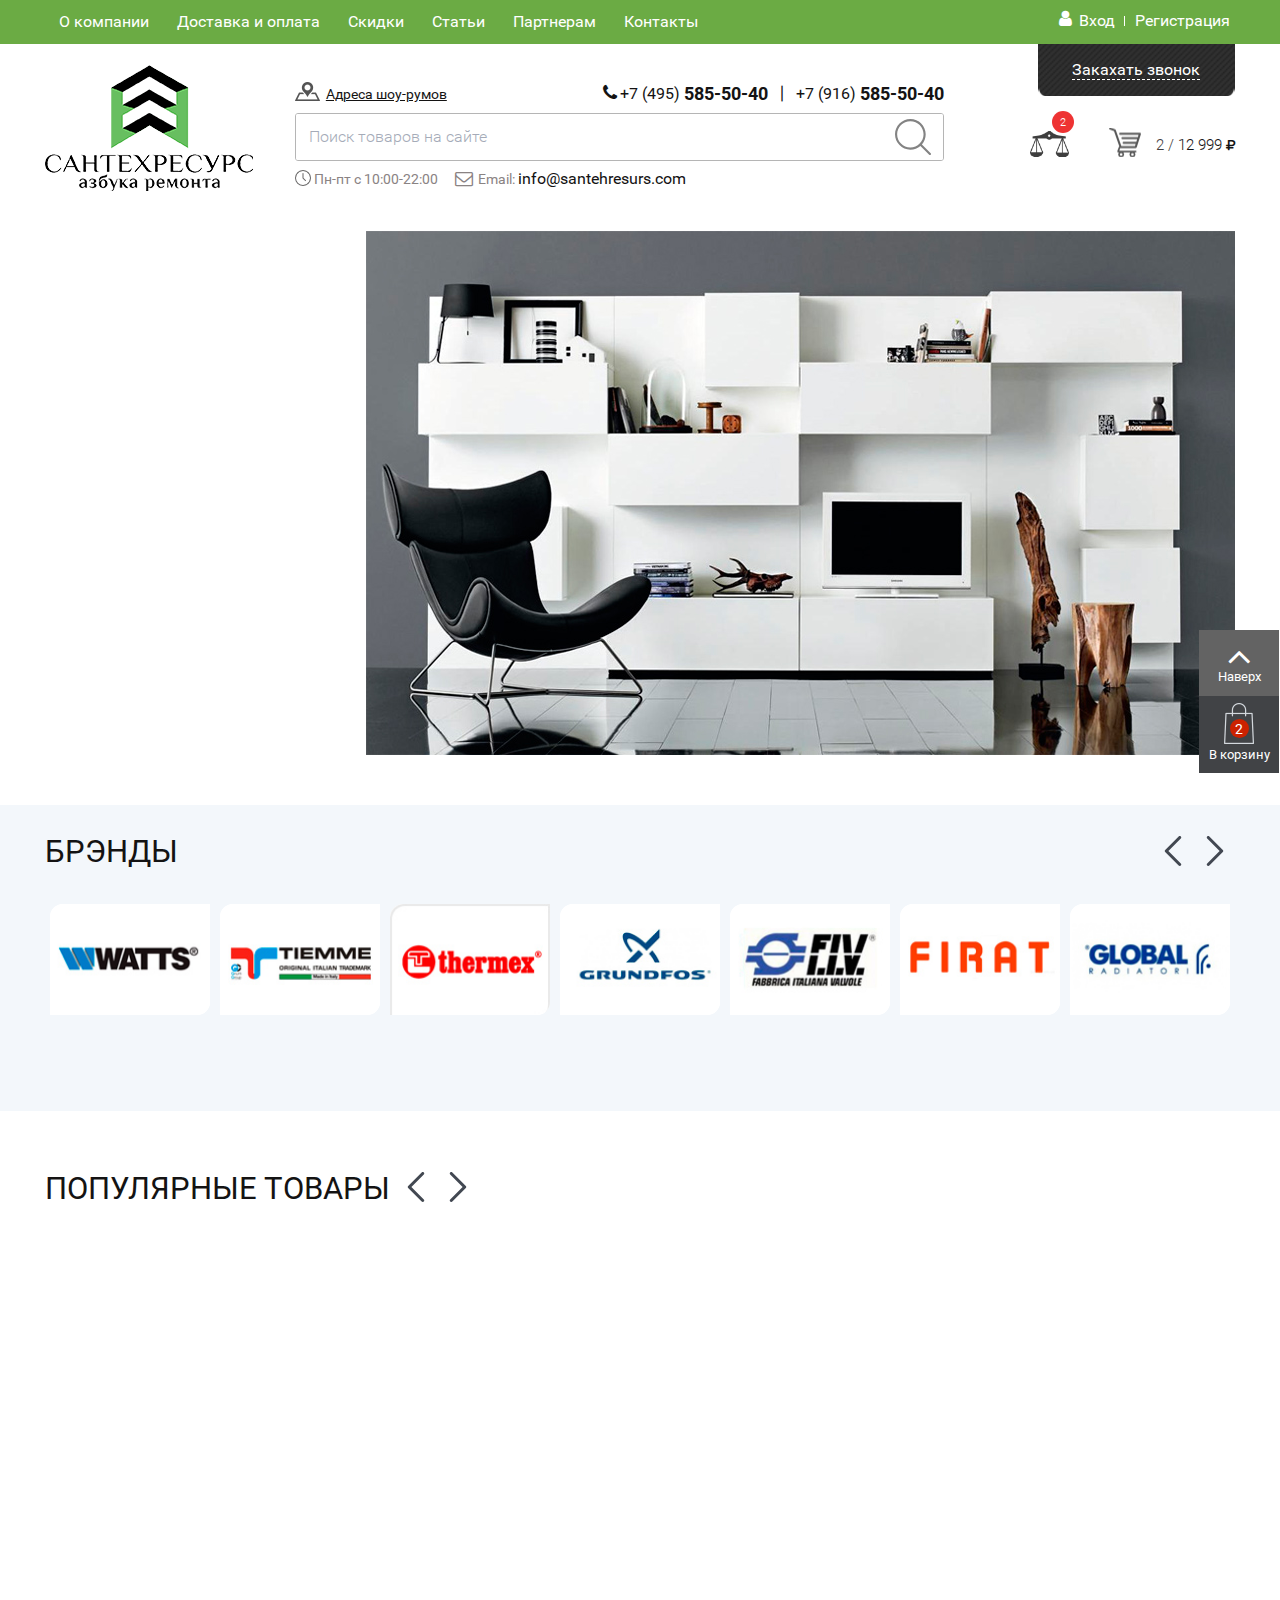
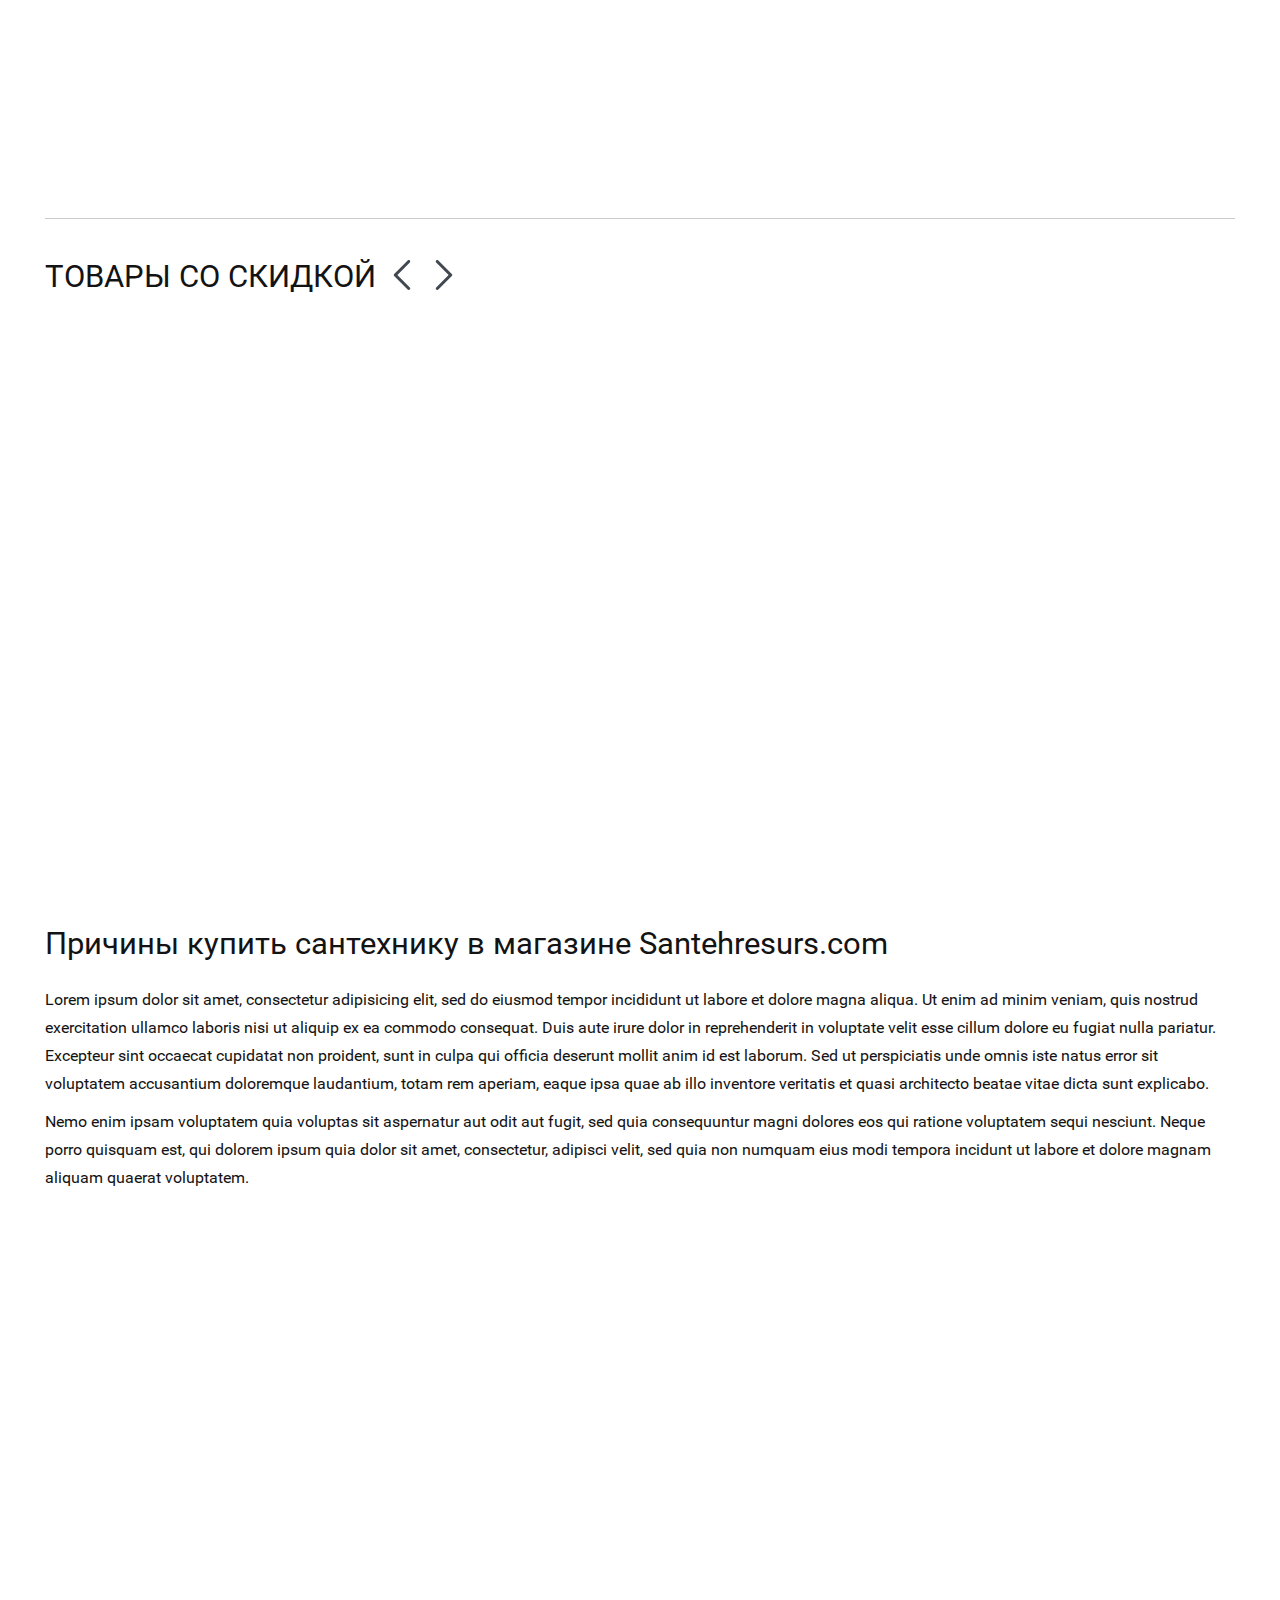
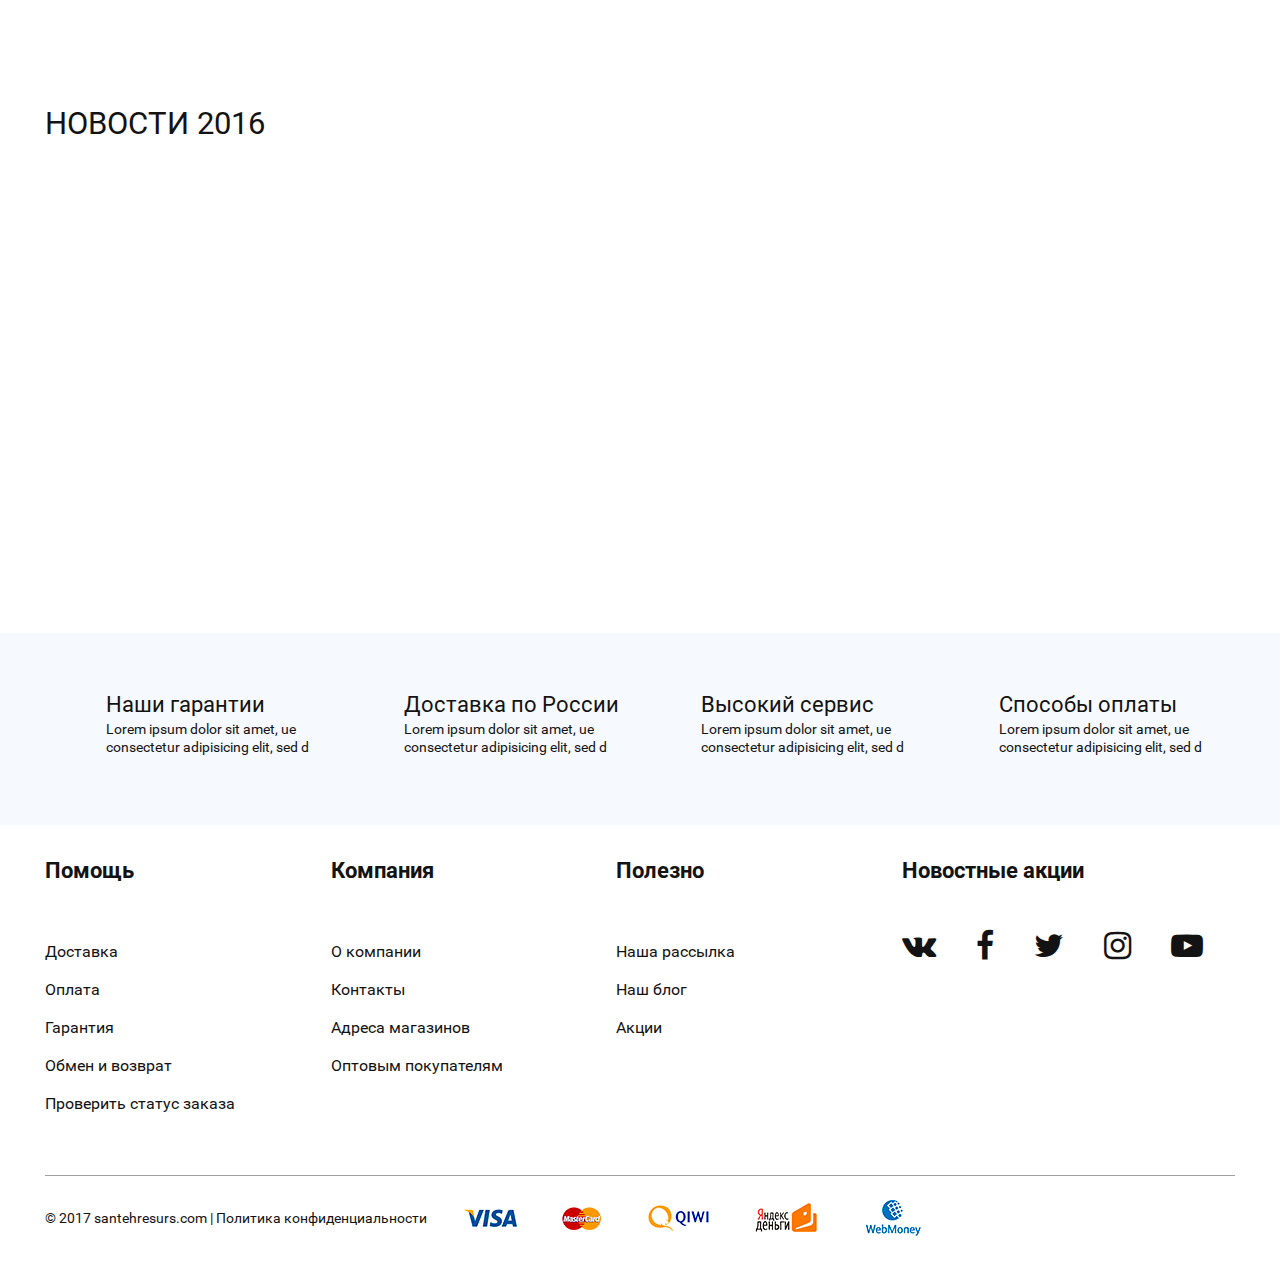
==== index.html @ bf373f98 "Santeh Resurs" ====
<!DOCTYPE html>

<html lang="ru">

<head>

	<meta charset="utf-8">
	<meta http-equiv="X-UA-Compatible" content="IE=edge" >
	<meta name="viewport" content="width=device-width, initial-scale=1.0">
	<meta name="description" content="">
	<link rel="stylesheet" type="text/css" href="vendors/css/animate.css">	
	<link rel="stylesheet" type="text/css" href="css/style.css">
	<link rel="stylesheet" type="text/css" href="css/font-awesome.css">
	<link rel="stylesheet" type="text/css" href="css/responsive.css">
	<link rel="stylesheet" type="text/css" href="slick/slick.css">
	<link rel="stylesheet" type="text/css" href="vendors/css/jquery.mCustomScrollbar.css">
	<link rel="stylesheet" type="text/css" href="vendors/css/select2.css">
	<script type="text/javascript" src="vendors/js/jquery.js"></script>
	<script type="text/javascript" src="slick/slick.js"></script>
	<script type="text/javascript" src="vendors/js/jquery.mCustomScrollbar.concat.min.js"></script>
	<script type="text/javascript" src="vendors/js/smoothscroll.js"></script>
	<!-- <script type="text/javascript" src="vendors/js/select2.js"></script> -->
	<script type="text/javascript" src="vendors/js/parallax.js"></script>
	<!-- <script type="text/javascript" src="vendors/js/jquery.hoverIntent.js"></script> -->
	<!-- <script type="text/javascript" src="vendors/js/jquery.maskedinput.min.js"></script> -->
	<script type="text/javascript" src="vendors/js/wow.min.js"></script>
	<script>new WOW().init();</script>
	<link rel="icon" type="image/png" href="favicon/favicon.ico" sizes="16x16">
	
	<title>Сантехресурс</title>	

</head>

<body>

<div class="wrapper">

	<!-- Header -->

	<header>

		<div class="header-site">			
			
			<div class="header-site-1 wow fadeInDown">
				<div class="row offset-ziro">
					<div class="col col-1">
						<div class="main-nav-block">
							<ul class="main-nav">
								<li><a href="#">О компании</a></li>
								<li><a href="#">Доставка и оплата</a></li>
								<li><a href="#">Скидки</a></li>
								<li><a href="#">Статьи</a></li>
								<li><a href="#">Партнерам</a></li>
								<li><a href="#">Контакты</a></li>
							</ul>
						</div>
					</div>
					<div class="col col-2">
						<div class="sign-block">
							<ul class="sign">
								<li><i class="fa fa-user" aria-hidden="true"></i><a href="#">Вход</a></li>
								<li><a href="#">Регистрация</a></li>
							</ul>
						</div>
					</div>
				</div>
			</div>

			<div class="header-site-2">
				<div class="row offset-ziro">

					<div class="col col-1">
						<a href="#" class="logo wow zoomIn">
							<img src="img/logo.png" alt="" />
						</a>
					</div>
					
					<div class="col col-2">

						<div class="row-1">

							<div class="row-1-col row-1-col-1">
								<p><i class="adress-icon"></i><a href="#" class="adress-link">Адреса шоу-румов</a></p>
							</div>

							<div class="row-1-col row-1-col-2">
								<ul class="tels-block">
									<li><i class="fa fa-phone" aria-hidden="true"></i><a href="tel:+74955855040">+7 (495) <span>585-50-40</span></a></li>
									<li><a href="tel:+79165855040">+7 (916) <span>585-50-40</span></a></li>
								</ul>

							</div>

							<div class="row-1-col row-1-col-3">
								<button type="button" class="callback-btn"><span>Закахать звонок</span></button>
							</div>

						</div>

						<div class="row-2">

							<div class="row-2-col row-2-col-1">
								<div class="search-block">
									<input type="text" class="search-input" placeholder="Поиск товаров на сайте">
									<button type="submit" class="search-btn">
										<svg xmlns="http://www.w3.org/2000/svg" viewBox="0 0 451 451" width="46" height="46"><path d="M447.1 428l-109.6-109.6c29.4-33.8 47.2-77.9 47.2-126.1C384.7 86.2 298.4 0 192.4 0 86.3 0 0.1 86.3 0.1 192.3s86.3 192.3 192.3 192.3c48.2 0 92.3-17.8 126.1-47.2L428.1 447c2.6 2.6 6.1 4 9.5 4s6.9-1.3 9.5-4C452.3 441.8 452.3 433.2 447.1 428zM27 192.3c0-91.2 74.2-165.3 165.3-165.3 91.2 0 165.3 74.2 165.3 165.3s-74.1 165.4-165.3 165.4C101.2 357.7 27 283.5 27 192.3z" fill="#838383"/></svg>
									</button>
								</div>
								<div class="info-row">
									<p><i class="clock-icon"></i> Пн-пт с 10:00-22:00</p>
									<p><i class="fa fa-envelope-o" aria-hidden="true"></i> Email: <a href="mailto:info@santehresurs.com">info@santehresurs.com</a></p>
								</div>
							</div>

							<div class="row-2-col row-2-col-2">
								<div class="basket-block">
									<div class="basket-box">
										<div class="col">
											<a href="#" class="libra">
												<p class="count-lib-goods">2</p>
												<i class="libra_icon"></i>
											</a>
										</div>
										<div class="col col-2">
											<a href="#" class="basket">
												<i class="basket-icon"></i>
												<p><span>2 /</span> 12 999 <i class="fa fa-rub" aria-hidden="true"></i></p>
											</a>
										</div>
									</div>
								</div>
							</div>

						</div>

					</div>
				</div>
			</div>

		</div>
								
	</header>

	<!-- /Header -->

	<!-- Content -->
	
	<div class="content">

	<!-- Fixed Block -->

		<div class="fixed-block">
			<div class="inner">
				<button type="button" class="scroll-top" >
					<i class="fa fa-angle-up" aria-hidden="true"></i>
					<span>Наверх</span>
				</button>
			</div>
			<div class="inner">
				<a href="#" class="fixed-basket-link">
					<p class="fixed-basket-box">
						<i class="basket_2-icon"></i>
						<span>2</span>
					</p>
					<p>В корзину</p>
				</a>
			</div>
		</div>

	<!-- /Fixed Block -->

	<!-- Section 1 Main Page -->

		<section class="promo-sect">
			<div class="row">
				<div class="promo-block clearfix">
					<!-- <div class="sidebar">
						<div class="nav-heder" id="sidebar">
							<p class="burger">
								<span></span>
								<span></span>
								<span></span>
							</p>
							<p class="p-1">Категории</p>
						</div>
						<div class="sidebar-nav">
							<div class="inner-height">
								<ul>
									<li><a href="#"><i class="nav-icon icon-1"></i>Инженерная сантехника</a></li>
									<li><a href="#"><i class="nav-icon icon-2"></i>Фаянс</a></li>
									<li><a href="#"><i class="nav-icon icon-3"></i>Мебель</a></li>
									<li><a href="#"><i class="nav-icon icon-4"></i>Теплые полы</a></li>
									<li><a href="#"><i class="nav-icon icon-5"></i>Люки</a></li>
									<li><a href="#"><i class="nav-icon icon-6"></i>Обои</a></li>
									<li><a href="#"><i class="nav-icon icon-7"></i>Напольные покрытия</a></li>
									<li><a href="#"><i class="nav-icon icon-8"></i>Электрика</a></li>
									<li><a href="#"><i class="nav-icon icon-9"></i>Штукатурка и краски</a></li>
									<li>
										<a href="#"><i class="nav-icon icon-10"></i>Двери</a>
										<ul class="inner-nav">
											<li><a href=""></a></li>
											<li><a href="">Кухонные гарнитуры</a></li>
											<li><a href="">Столы</a></li>
											<li><a href="">Стулья</a>
												<ul class="inner-nav">
													<li><a href="#">Стулья</a></li>
													<li><a href="#">Кухонные гарнитуры</a></li>
													<li><a href="#">Столы</a></li>
													<li><a href="#">Стулья</a></li>
												</ul>
											</li>
											<li><a href="">Кухонные гарнитуры</a></li>
											<li><a href="">Столы</a></li>
											<li><a href="">Стулья</a></li>
										</ul>

									</li>
								</ul>
							</div>
						</div>
					</div> -->
					<div class="promo-image-block right">
						<img class="desktop-img" src="img/promo_01.jpg" alt="" />
						<img class="resp-img" src="img/promo_01.jpg" alt="" />
					</div>
				</div>
			</div>
		</section>

	<!-- /Section 1 Main Page -->

	<!-- Section 2 Main Page -->

		<section class="brands-sect">

			<div class="row">

				<div class="h-group">

					<h2 class="txt-upper">Брэнды</h2>

					<div class="arrows-right bradslider-arrows-append"></div>

				</div>

				<div class="brands-slider-box wow fadeInUp">
					<div class="brand-slider">
						<a href="#" class="slide brand-thumb">
							<div class="img-box">
								<img src="img/brands/image_01.jpg" alt="" />
							</div>
						</a>
						<a href="#" class="slide brand-thumb">
							<div class="img-box">
								<img src="img/brands/image_02.jpg" alt="" />
							</div>
						</a>
						<a href="#" class="slide brand-thumb">
							<div class="img-box">
								<img src="img/brands/image_03.jpg" alt="" />
							</div>
						</a>
						<a href="#" class="slide brand-thumb">
							<div class="img-box">
								<img src="img/brands/image_04.jpg" alt="" />
							</div>
						</a>
						<a href="#" class="slide brand-thumb">
							<div class="img-box">
								<img src="img/brands/image_05.jpg" alt="" />
							</div>
						</a>
						<a href="#" class="slide brand-thumb">
							<div class="img-box">
								<img src="img/brands/image_06.jpg" alt="" />
							</div>
						</a>
						<a href="#" class="slide brand-thumb">
							<div class="img-box">
								<img src="img/brands/image_07.jpg" alt="" />
							</div>
						</a>
						<a href="#" class="slide brand-thumb">
							<div class="img-box">
								<img src="img/brands/image_01.jpg" alt="" />
							</div>
						</a>
						<a href="#" class="slide brand-thumb">
							<div class="img-box">
								<img src="img/brands/image_02.jpg" alt="" />
							</div>
						</a>
						<a href="#" class="slide brand-thumb">
							<div class="img-box">
								<img src="img/brands/image_03.jpg" alt="" />
							</div>
						</a>
						<a href="#" class="slide brand-thumb">
							<div class="img-box">
								<img src="img/brands/image_04.jpg" alt="" />
							</div>
						</a>
						<a href="#" class="slide brand-thumb">
							<div class="img-box">
								<img src="img/brands/image_05.jpg" alt="" />
							</div>
						</a>
						<a href="#" class="slide brand-thumb">
							<div class="img-box">
								<img src="img/brands/image_06.jpg" alt="" />
							</div>
						</a>
						<a href="#" class="slide brand-thumb">
							<div class="img-box">
								<img src="img/brands/image_07.jpg" alt="" />
							</div>
						</a>
					</div>
				</div>

			</div>

		</section>

	<!-- /Section 2 Main Page -->

	<!-- Section 3 Main Page -->

		<section class="googds-sect">

			<div class="row">

				<div class="h-group">

					<h2 class="txt-upper">Популярные товары</h2>

					<div class="arrows goods-append-arrows"></div>

				</div>

				<div class="popular-goods-slider-boxs wow fadeInUp">

					<div class="popular-goods-slider">

						<div class="slide">
							<div class="good-thumb">
								<div class="inner">
									<div class="img-box">
										<img src="img/goods/good_01.jpg" alt="" />
									</div>
									<div class="thumb-content">
										<div class="descript">
											<p class="p-1">Стулья на металлическом каркасе</p>
											<p class="p-2">Гранж</p>
											<p class="price">11 795 руб.</p>
										</div>
										<div class="align-center">
											<a href="#" class="geen-pill">в корзину</a>
										</div>
										<div class="align-center">
											<a href="#" class="to-diff"><i class="lib-small"></i>Добавить к сравнению</a>
										</div>
									</div>
								</div>
							</div>
						</div>

						<div class="slide">
							<div class="good-thumb">
								<div class="inner">
									<div class="img-box">
										<img src="img/goods/good_02.jpg" alt="" />
									</div>
									<div class="thumb-content">
										<div class="descript">
											<p class="p-1">Темный металлический каркас</p>
											<p class="p-2">Гранж</p>
											<p class="price">18 199 руб.</p>
										</div>
										<div class="align-center">
											<a href="#" class="geen-pill">в корзину</a>
										</div>
										<div class="align-center">
											<a href="#" class="to-diff"><i class="lib-small"></i>Добавить к сравнению</a>
										</div>
									</div>
								</div>
							</div>
						</div>

						<div class="slide">
							<div class="good-thumb">
								<div class="inner">
									<div class="img-box">
										<img src="img/goods/good_03.jpg" alt="" />
									</div>
									<div class="thumb-content">
										<div class="description">
											<p class="p-1">Стулья на металлическом каркасе</p>
											<p class="p-2">Беллеза</p>
											<p class="price">14 550 руб.</p>
										</div>
										<div class="align-center">
											<a href="#" class="geen-pill">в корзину</a>
										</div>
										<div class="align-center">
											<a href="#" class="to-diff"><i class="lib-small"></i>Добавить к сравнению</a>
										</div>
									</div>
								</div>
							</div>
						</div>

						<div class="slide">
							<div class="good-thumb">
								<div class="inner">
									<div class="img-box">
										<img src="img/goods/good_04.jpg" alt="" />
									</div>
									<div class="thumb-content">
										<div class="descript">
											<p class="p-1">Стулья на металлическом каркасе</p>
											<p class="p-2"></p>
											<p class="price">11 795 руб.</p>
										</div>
										<div class="align-center">
											<a href="#" class="geen-pill">в корзину</a>
										</div>
										<div class="align-center">
											<a href="#" class="to-diff"><i class="lib-small"></i>Добавить к сравнению</a>
										</div>
									</div>
								</div>
							</div>
						</div>

						<div class="slide">
							<div class="good-thumb">
								<div class="inner">
									<div class="img-box">
										<img src="img/goods/good_01.jpg" alt="" />
									</div>
									<div class="thumb-content">
										<div class="descript">
											<p class="p-1">Стулья на металлическом каркасе</p>
											<p class="p-2">Гранж</p>
											<p class="price">11 795 руб.</p>
										</div>
										<div class="align-center">
											<a href="#" class="geen-pill">в корзину</a>
										</div>
										<div class="align-center">
											<a href="#" class="to-diff"><i class="lib-small"></i>Добавить к сравнению</a>
										</div>
									</div>
								</div>
							</div>
						</div>

					</div>

				</div>

			</div>

		</section>

	<!-- /Section 3 Main Page -->

	<!-- Section 4 Main Page -->

		<section class="discount-sect top-shape">

			<div class="row">

				<div class="h-group">

					<h2 class="txt-upper">Товары со скидкой</h2>

					<div class="arrows discount-goods-slider-arrows"></div>

				</div>

				<div class="discount-goods-slider-box wow fadeInUp">

					<div class="discount-goods-slider">

						<div class="slide">
							<div class="good-thumb">
								<div class="inner">
									<p class="discount">30%</p>
									<div class="img-box">
										<img src="img/goods/good_01.jpg" alt="" />
									</div>
									<div class="thumb-content">
										<div class="descript">
											<p class="p-1">Стулья на металлическом каркасе</p>
											<p class="p-2">Гранж</p>
											<p class="price">11 795 руб.</p>
										</div>
										<div class="align-center">
											<a href="#" class="geen-pill">в корзину</a>
										</div>
										<div class="align-center">
											<a href="#" class="to-diff"><i class="lib-small"></i>Добавить к сравнению</a>
										</div>
									</div>
								</div>
							</div>
						</div>

						<div class="slide">
							<div class="good-thumb">
								<div class="inner">
									<p class="discount">30%</p>
									<div class="img-box">
										<img src="img/goods/good_02.jpg" alt="" />
									</div>
									<div class="thumb-content">
										<div class="descript">
											<p class="p-1">Темный металлический каркас</p>
											<p class="p-2">Гранж</p>
											<p class="price">18 199 руб.</p>
										</div>
										<div class="align-center">
											<a href="#" class="geen-pill">в корзину</a>
										</div>
										<div class="align-center">
											<a href="#" class="to-diff"><i class="lib-small"></i>Добавить к сравнению</a>
										</div>
									</div>
								</div>
							</div>
						</div>

						<div class="slide">
							<div class="good-thumb">
								<div class="inner">
									<p class="discount">30%</p>
									<div class="img-box">
										<img src="img/goods/good_03.jpg" alt="" />
									</div>
									<div class="thumb-content">
										<div class="description">
											<p class="p-1">Стулья на металлическом каркасе</p>
											<p class="p-2">Беллеза</p>
											<p class="price">14 550 руб.</p>
										</div>
										<div class="align-center">
											<a href="#" class="geen-pill">в корзину</a>
										</div>
										<div class="align-center">
											<a href="#" class="to-diff"><i class="lib-small"></i>Добавить к сравнению</a>
										</div>
									</div>
								</div>
							</div>
						</div>

						<div class="slide">
							<div class="good-thumb">
								<div class="inner">
									<p class="discount">30%</p>
									<div class="img-box">
										<img src="img/goods/good_04.jpg" alt="" />
									</div>
									<div class="thumb-content">
										<div class="descript">
											<p class="p-1">Стулья на металлическом каркасе</p>
											<p class="p-2"></p>
											<p class="price">11 795 руб.</p>
										</div>
										<div class="align-center">
											<a href="#" class="geen-pill">в корзину</a>
										</div>
										<div class="align-center">
											<a href="#" class="to-diff"><i class="lib-small"></i>Добавить к сравнению</a>
										</div>
									</div>
								</div>
							</div>
						</div>

						<div class="slide">
							<div class="good-thumb">
								<div class="inner">
									<p class="discount">30%</p>
									<div class="img-box">
										<img src="img/goods/good_01.jpg" alt="" />
									</div>
									<div class="thumb-content">
										<div class="descript">
											<p class="p-1">Стулья на металлическом каркасе</p>
											<p class="p-2">Гранж</p>
											<p class="price">11 795 руб.</p>
										</div>
										<div class="align-center">
											<a href="#" class="geen-pill">в корзину</a>
										</div>
										<div class="align-center">
											<a href="#" class="to-diff"><i class="lib-small"></i>Добавить к сравнению</a>
										</div>
									</div>
								</div>
							</div>
						</div>

					</div>
				</div>

			</div>

		</section>

	<!-- /Section 4 Main Page -->

	<!-- Section 5 Main Page -->

		<section>

			<div class="row">

				<h2>Причины купить сантехнику в магазине Santehresurs.com</h2>

				<p>Lorem ipsum dolor sit amet, consectetur adipisicing elit, sed do eiusmod tempor incididunt ut labore et dolore magna aliqua. Ut enim ad minim veniam, quis nostrud exercitation ullamco laboris nisi ut aliquip ex ea commodo consequat. Duis aute irure dolor in reprehenderit in voluptate velit esse cillum dolore eu fugiat nulla pariatur. Excepteur sint occaecat cupidatat non proident, sunt in culpa qui officia deserunt mollit anim id est laborum. Sed ut perspiciatis unde omnis iste natus error sit voluptatem accusantium doloremque laudantium, totam rem aperiam, eaque ipsa quae ab illo inventore veritatis et quasi architecto beatae vitae dicta sunt explicabo.</p>

				<p>Nemo enim ipsam voluptatem quia voluptas sit aspernatur aut odit aut fugit, sed quia consequuntur magni dolores eos qui ratione voluptatem sequi nesciunt. Neque porro quisquam est, qui dolorem ipsum quia dolor sit amet, consectetur, adipisci velit, sed quia non numquam eius modi tempora incidunt ut labore et dolore magnam aliquam quaerat voluptatem.</p>

			</div>

		</section>

	<!-- /Section 5 Main Page -->

	<!-- Section 6 Main Page -->

		<section class="send-sect">

			<div class="send-bg" data-parallax="scroll" data-image-src="img/send_bg.jpg"></div>

			<div class="row align-right">

				<div class="send-block wow fadeInRight">

					<h2>Рассылка</h2>

					<p>Подпишись на нашу рассылку и всегда будь в курсе<br /> акций и новостей</p>

					<button type="button" class="submit-btn show_popup">Подписаться на рассылку</button>

				</div>

			</div>

		</section>

	<!-- /Section 6 Main Page -->

	<!-- Section 7 Main Page -->

		<section class="news-sect">

			<div class="row">

				<h2 class="txt-upper">Новости 2016</h2>

				<div class="news-thumbnails offset-ziro wow fadeInUp">

					<div class="news-thumb">
						<div class="inner">
							<div class="photo-block">
								<div class="img-box">
									<img src="img/news/photo_01.jpg" alt="" />
								</div>
								<div class="hidden-block-box">
									<div class="hidden-block">
										<h3>Sustainnability</h3>
										<p>Lorem ipsum dolor sit amet, consectetur adipisicing elit, sed do eiusmod tempor incididunt ut labore et dolore magna aliqua.</p>
										<a href="#" class="more-btn">More information</a>
									</div>
								</div>
							</div>
							<h3>Lorem ipsum dolor amet</h3>
							<p>Lorem ipsum dolor sit amet, consectetur adipisicing elit, sed do eiusmod tempor incididunt ut labore</p>
							<div class="align-right">
								<a href="#" class="more-link">Читать подробнее<i class="fa fa-angle-double-right" aria-hidden="true"></i></a>
							</div>
						</div>
					</div>

					<div class="news-thumb">
						<div class="inner">
							<div class="photo-block">
								<div class="img-box">
									<img src="img/news/photo_02.jpg" alt="" />
								</div>
								<div class="hidden-block-box">
									<div class="hidden-block">
										<h3>Sustainnability</h3>
										<p>Lorem ipsum dolor sit amet, consectetur adipisicing elit, sed do eiusmod tempor incididunt ut labore et dolore magna aliqua.</p>
										<a href="#" class="more-btn">More information</a>
									</div>
								</div>
							</div>
							<h3>Lorem ipsum dolor amet</h3>
							<p>Lorem ipsum dolor sit amet, consectetur adipisicing elit, sed do eiusmod tempor incididunt ut labore</p>
							<div class="align-right">
								<a href="#" class="more-link">Читать подробнее<i class="fa fa-angle-double-right" aria-hidden="true"></i></a>
							</div>
						</div>
					</div>

					<div class="news-thumb">
						<div class="inner">
							<div class="photo-block">
								<div class="img-box">
									<img src="img/news/photo_03.jpg" alt="" />
								</div>
								<div class="hidden-block-box">
									<div class="hidden-block">
										<h3>Sustainnability</h3>
										<p>Lorem ipsum dolor sit amet, consectetur adipisicing elit, sed do eiusmod tempor incididunt ut labore et dolore magna aliqua.</p>
										<a href="#" class="more-btn">More information</a>
									</div>
								</div>
							</div>
							<h3>Lorem ipsum dolor amet</h3>
							<p>Lorem ipsum dolor sit amet, consectetur adipisicing elit, sed do eiusmod tempor incididunt ut labore</p>
							<div class="align-right">
								<a href="#" class="more-link">Читать подробнее<i class="fa fa-angle-double-right" aria-hidden="true"></i></a>
							</div>
						</div>
					</div>

					<div class="news-thumb">
						<div class="inner">
							<div class="photo-block">
								<div class="img-box">
									<img src="img/news/photo_01.jpg" alt="" />
								</div>
								<div class="hidden-block-box">
									<div class="hidden-block">
										<h3>Sustainnability</h3>
										<p>Lorem ipsum dolor sit amet, consectetur adipisicing elit, sed do eiusmod tempor incididunt ut labore et dolore magna aliqua.</p>
										<a href="#" class="more-btn">More information</a>
									</div>
								</div>
							</div>
							<h3>Lorem ipsum dolor amet</h3>
							<p>Lorem ipsum dolor sit amet, consectetur adipisicing elit, sed do eiusmod tempor incididunt ut labore</p>
							<div class="align-right">
								<a href="#" class="more-link">Читать подробнее<i class="fa fa-angle-double-right" aria-hidden="true"></i></a>
							</div>
						</div>
					</div>

				</div>

			</div>

		</section>

	<!-- /Section 7 Main Page -->

	<!-- Section 8 Main Page -->

		<section class="advantages-sect">

			<div class="row">

				<div class="advantages-thumbnails offset-ziro">
					
					<div class="advantage-thumb">
						<div class="inner">
							<div class="col col-1 wow zoomIn">
								<i class="advantage-icon icon-1"></i>
							</div>
							<div class="col col-2">
								<h3>Наши гарантии</h3>
								<p>Lorem ipsum dolor sit amet, ue consectetur adipisicing elit, sed d</p>
							</div>
						</div>
					</div>

					<div class="advantage-thumb">
						<div class="inner">
							<div class="col col-1 wow zoomIn">
								<i class="advantage-icon icon-2"></i>
							</div>
							<div class="col col-2">
								<h3>Доставка по России</h3>
								<p>Lorem ipsum dolor sit amet, ue consectetur adipisicing elit, sed d</p>
							</div>
						</div>
					</div>

					<div class="advantage-thumb">
						<div class="inner">
							<div class="col col-1 wow zoomIn">
								<i class="advantage-icon icon-3"></i>
							</div>
							<div class="col col-2">
								<h3>Высокий сервис</h3>
								<p>Lorem ipsum dolor sit amet, ue consectetur adipisicing elit, sed d</p>
							</div>
						</div>
					</div>

					<div class="advantage-thumb">
						<div class="inner">
							<div class="col col-1 wow zoomIn">
								<i class="advantage-icon icon-4"></i>
							</div>
							<div class="col col-2">
								<h3>Способы оплаты</h3>
								<p>Lorem ipsum dolor sit amet, ue consectetur adipisicing elit, sed d</p>
							</div>
						</div>
					</div>

				</div>

			</div>

		</section>

	<!-- /Section 8 Main Page -->

	</div>
	<!-- /Content -->

	<!-- Footer -->

	<footer>
		
		<div class="footer">
			
			<div class="row">

				<div class="offset-ziro">

					<div class="col col-1">
						
						<h4>Помощь</h4>

						<ul class="seo-txt">
							<li><a href="#">Доставка</a></li>
							<li><a href="#">Оплата</a></li>
							<li><a href="#">Гарантия</a></li>
							<li><a href="#">Обмен и возврат</a></li>
							<li><a href="#">Проверить статус заказа</a></li>
						</ul>

					</div>

					<div class="col col-2">
						
						<h4>Компания</h4>

						<ul class="seo-txt">
							<li><a href="#">О компании</a></li>
							<li><a href="#">Контакты</a></li>
							<li><a href="#">Адреса магазинов</a></li>
							<li><a href="#">Оптовым покупателям</a></li>
						</ul>

					</div>

					<div class="col col-3">
						
						<h4>Полезно</h4>

						<ul class="seo-txt">
							<li><a href="#">Наша рассылка</a></li>
							<li><a href="#">Наш блог</a></li>
							<li><a href="#">Акции</a></li>
						</ul>

					</div>

					<div class="col col-4">
						
						<H4>Новостные акции</H4>

						<div class="social-block">
							<ul class="socials">
								<li><a href="#"><i class="fa fa-vk" aria-hidden="true"></i></a>
								<li><a href="#"><i class="fa fa-facebook" aria-hidden="true"></i></a>
								<li><a href="#"><i class="fa fa-twitter" aria-hidden="true"></i></a>
								<li><a href="#"><i class="fa fa-instagram" aria-hidden="true"></i></a>
								<li><a href="#"><i class="fa fa-youtube-play" aria-hidden="true"></i></a>
							</ul>
						</div>

						<div class="align-center">

							<a href="#" class="logo wow zoomIn">
								<img src="img/logo.png" alt="" />
							</a>

						</div>

					</div>

				</div>

				<div class="footer-bottom-row">
					<p class="copyright">&copy; 2017 <a href="#" class="copy-link">santehresurs.com</a> | Политика конфиденциальности</p>			
					<ul class="payments-systems-list">
						<li><img src="img/payments_systems/img_05.png" alt=""></li>
						<li><img src="img/payments_systems/img_04.png" alt=""></li>
						<li><img src="img/payments_systems/img_03.png" alt=""></li>
						<li><img src="img/payments_systems/img_02.png" alt=""></li>
						<li><img src="img/payments_systems/img_01.png" alt=""></li>
					</ul>					
				</div>

			</div>

		</div>			

	</footer>

	<!-- /Footer -->

	<script src="js/scripts.js"></script>
	<script src="js/additional_scripts.js"></script>

	<script type="text/javascript">
	$(".brand-slider").not(".slick-initialized").slick({
	  dots: false,
	  arrows: true,
	  speed: 700,
	  slidesToShow: 7,
	  slideToScroll: 2,
	  focusOnSelect: true,
	  autoplay: true,
	  autoplaySpeed: 17000,
	  appendArrows: $(".bradslider-arrows-append"),
	     responsive: [
	    {
	      breakpoint: 923,
	      settings: {
	        slidesToShow: 3
	      }
	    },
	    {
	      breakpoint: 689,
	      settings: {
	        slidesToShow: 2
	      }
	    },
	    {
	      breakpoint: 490,
	      settings: {
	        slidesToShow: 1
	      }
	    }
	  ]
	});


	$(".popular-goods-slider").not(".slick-initialized").slick({
	  dots: false,
	  arrows: true,
	  speed: 700,
	  slidesToShow: 4,
	  slideToScroll: 1,
	  focusOnSelect: true,
	  autoplay: true,
	  autoplaySpeed: 17000,
	  appendArrows: $(".goods-append-arrows"),
	     responsive: [
	    {
	      breakpoint: 923,
	      settings: {
	        slidesToShow: 3
	      }
	    },
	    {
	      breakpoint: 689,
	      settings: {
	        slidesToShow: 2
	      }
	    },
	    {
	      breakpoint: 490,
	      settings: {
	        slidesToShow: 1
	      }
	    }
	  ]
	});

	$(".discount-goods-slider").not(".slick-initialized").slick({
	  dots: false,
	  arrows: true,
	  speed: 700,
	  slidesToShow: 4,
	  slideToScroll: 1,
	  focusOnSelect: true,
	  autoplay: true,
	  autoplaySpeed: 17000,
	  appendArrows: $(".discount-goods-slider-arrows"),
	     responsive: [
	    {
	      breakpoint: 923,
	      settings: {
	        slidesToShow: 3
	      }
	    },
	    {
	      breakpoint: 689,
	      settings: {
	        slidesToShow: 2
	      }
	    },
	    {
	      breakpoint: 490,
	      settings: {
	        slidesToShow: 1
	      }
	    }
	  ]
	});


	</script>
	
	</div>

</body>
</html>
---- css/style.css ----
@charset "utf-8";

/*------------------*/
/*-- Fonts --*/
/*------------------*/

@font-face {
    font-family: "Roboto";
    src: url("../fonts/Roboto-Light.eot");
    src: url("../fonts/Roboto-Light.eot?#iefix") format("embedded-opentype"),
        url("../fonts/Roboto-Light.woff2") format("woff2"),
        url("../fonts/Roboto-Light.woff") format("woff"),
        url("../fonts/Roboto-Light.ttf") format("truetype"),
        url("../fonts/Roboto-Light.svg#Roboto-Light") format("svg");
    font-weight: 300;
    font-style: normal;
}

@font-face {
    font-family: "Roboto";
    src: url("../fonts/Roboto-Bold.eot");
    src: url("../fonts/Roboto-Bold.eot?#iefix") format("embedded-opentype"),
        url("../fonts/Roboto-Bold.woff2") format("woff2"),
        url("../fonts/Roboto-Bold.woff") format("woff"),
        url("../fonts/Roboto-Bold.ttf") format("truetype"),
        url("../fonts/Roboto-Bold.svg#Roboto-Bold") format("svg");
    font-weight: bold;
    font-style: normal;
}

@font-face {
    font-family: "Roboto";
    src: url("../fonts/Roboto-Regular.eot");
    src: url("../fonts/Roboto-Regular.eot?#iefix") format("embedded-opentype"),
        url("../fonts/Roboto-Regular.woff2") format("woff2"),
        url("../fonts/Roboto-Regular.woff") format("woff"),
        url("../fonts/Roboto-Regular.ttf") format("truetype"),
        url("../fonts/Roboto-Regular.svg#Roboto-Regular") format("svg");
    font-weight: normal;
    font-style: normal;
}


/*-------------------------------------------*/
/* BASIC SETUP */
/*-------------------------------------------*/

* {
    margin: 0;
    padding: 0;
    -webkit-box-sizing: border-box;
    -moz-box-sizing: border-box;
    box-sizing: border-box;
}

html {
    color: #000000;
    font-size: 13px;
    line-height: 21px;
}


html,
body {
    min-height: 100%;
    min-width: 100%;
}

body {
    font-size: 15px;
    line-height: 20px;
    color: #333333;
}

.wrapper {
    min-height: 100%;
    min-width: 100%;
    position: relative;
    z-index: 2;
}

.content {
    position: relative;
    height: 100%;
    min-height: 100%;
    min-width: 100%;
}


.clearfix:after {
    content: "."; 
    display: block; 
    height: 0; 
    clear: both; 
    visibility: hidden;
}

.clearfix {display: inline-block;}

* html .clearfix {height: 1%;}
.clearfix {display: block;}

* html .clearfix             { zoom: 1; }
*:first-child+html .clearfix { zoom: 1; }



::-webkit-input-placeholder {color:#a5abb8;}
::-moz-placeholder          {color:#a5abb8;}
:-moz-placeholder           {color:#a5abb8;}
:-ms-input-placeholder      {color:#a5abb8;}

input,
textarea,
button,
select,
a,
img {
    outline: none;
}

select {
    -webkit-appearance: none;
    appearance: none;
    text-indent: 0.01px;
    text-overflow: "";
}


*::-ms-expand { display: none; }

input::-webkit-outer-spin-button,
input::-webkit-inner-spin-button {
    -webkit-appearance: none;
}

input[type="number"] {
    -moz-appearance: textfield;
}

textarea {
    resize: none;
    overflow: auto;
}

input::-webkit-input-placeholder       {opacity: 1; transition: opacity .3s ease;}
input::-moz-placeholder                {opacity: 1; transition: opacity .3s ease;}
input:-moz-placeholder                 {opacity: 1; transition: opacity .3s ease;}
input:-ms-input-placeholder            {opacity: 1; transition: opacity .3s ease;}
input:focus::-webkit-input-placeholder {opacity: 0; transition: opacity .3s ease;}
input:focus::-moz-placeholder          {opacity: 0; transition: opacity .3s ease;}
input:focus:-moz-placeholder           {opacity: 0; transition: opacity .3s ease;}
input:focus:-ms-input-placeholder      {opacity: 0; transition: opacity .3s ease;}

textarea::-webkit-input-placeholder       {opacity: 1; transition: opacity .3s ease;}
textarea::-moz-placeholder                {opacity: 1; transition: opacity .3s ease;}
textarea:-moz-placeholder                 {opacity: 1; transition: opacity .3s ease;}
textarea:-ms-input-placeholder            {opacity: 1; transition: opacity .3s ease;}
textarea:focus::-webkit-input-placeholder {opacity: 0; transition: opacity .3s ease;}
textarea:focus::-moz-placeholder          {opacity: 0; transition: opacity .3s ease;}
textarea:focus:-moz-placeholder           {opacity: 0; transition: opacity .3s ease;}
textarea:focus:-ms-input-placeholder      {opacity: 0; transition: opacity .3s ease;}

.animation-delay-onload {
    -webkit-animation-delay: 1s;
    -moz-animation-delay: 1s;
    -o-animation-delay: 1s;
    animation-delay: 1s;
}

.animation-delay {
    -webkit-animation-delay: .3s;
    -moz-animation-delay: .3s;
    -o-animation-delay: .3s;
    animation-delay: .3s;
}

/*-------------------------------------------*/
/* ----- DEFAULT STYLES ------ */
/*-------------------------------------------*/

section {
    position: relative;
    padding: 30px 0 50px 0;
}

h1 {

}


h2 {
    font-family: "Roboto", Arial, Verdana, sans-serif;
    font-size: 31px;
    line-height: 34px;
    font-weight: normal;
    color:#141313;
    padding: 0 0 20px 0;
}

h2.txt-upper {
    text-transform: uppercase;
}

h3 {
    font-family: "Roboto", Arial, Verdana, sans-serif;
    font-size: 22px;
    line-height: 24px;
    font-weight: normal;
    color: #141313;
}

p {
    font-family: "Roboto", Arial, Verdana, sans-serif;
    font-size: 16px;
    line-height: 28px;
    font-weight: normal;
    color: #141313;
    padding: 5px 0;
}

a {
    font-family: "Roboto", Arial, Verdana, sans-serif;
    font-size: 16px;
    line-height: 28px;
    font-weight: normal;
    color: #141313;
    text-decoration: none;

    -webkit-transition-property: color;
    -webkit-transition-duration: .3s;
    -webkit-transition-timing-function: ease;

    -moz-transition-property: color;
    -moz-transition-duration: .3s;
    -moz-transition-timing-function: ease;

    -ms-transition-property: color;
    -ms-transition-duration: .3s;
    -ms-transition-timing-function: ease;

    -o-transition-property: color;
    -o-transition-duration: .3s;
    -o-transition-timing-function: ease;

    transition-property: color;
    transition-duration: .3s;
    transition-timing-function: ease;
}

a:link,
a:visited {
    color: #141313;
}

a:active,
a.active {
    color: #6bab44;
}

a:hover {
    color: #6bab44;
}

li {
    list-style: none;
}

img {
    outline: none;
    border: 1px solid transparent;
    border: none;
}

button:hover,
button:active,
a:hover,
a:active {
    -webkit-tap-highlight-color: rgba(0,0,0,0); 
    -webkit-tap-highlight-color: transparent;
}

/*-------------------------------------------*/
/* ----- REUSABLE COMPONENTS ------ */
/*-------------------------------------------*/

.row {
    padding: 0;
    max-width: 1190px;
    margin: 0 auto;
}

.top-shape .line-top {
    width: 100%;
    position: absolute;
    top: -1px;
    left: 0;
}

.top-shape .line-top:before {
    display: block;
    content: "";
    width: 100%;
    padding: 0;
    max-width: 1190px;
    margin: 0 auto;
    border-top: 1px solid #cbcbcb;
}

.offset-ziro {
    font-size: 0;
    line-height: 0;
}

.left {
    float: left;
}

.right {
    float: right;
}

.align-center {
    text-align: center;
}

.align-right {
    text-align: right;
}

.slick-arrow {
    border: 1px solid transparent;
    background: transparent;
    cursor: pointer;
    width: 30px;
    height: 30px;
    margin: 0 6px;

    -webkit-transition-property: fill;
    -webkit-transition-duration: .3s;
    -webkit-transition-timing-function: ease;

    -moz-transition-property: fill;
    -moz-transition-duration: .3s;
    -moz-transition-timing-function: ease;

    -ms-transition-property: fill;
    -ms-transition-duration: .3s;
    -ms-transition-timing-function: ease;

    -o-transition-property: fill;
    -o-transition-duration: .3s;
    -o-transition-timing-function: ease;

    transition-property: fill;
    transition-duration: .3s;
    transition-timing-function: ease;
}

.slick-arrow svg path {
    -webkit-transition-property: fill;
    -webkit-transition-duration: .3s;
    -webkit-transition-timing-function: ease;

    -moz-transition-property: fill;
    -moz-transition-duration: .3s;
    -moz-transition-timing-function: ease;

    -ms-transition-property: fill;
    -ms-transition-duration: .3s;
    -ms-transition-timing-function: ease;

    -o-transition-property: fill;
    -o-transition-duration: .3s;
    -o-transition-timing-function: ease;

    transition-property: fill;
    transition-duration: .3s;
    transition-timing-function: ease;
}

.slick-arrow:hover svg path {
    fill: #4b8b25;
}

/*-------------------------------------------*/
/* ----- HEADER ------ */
/*-------------------------------------------*/

.header-site {

}

.header-site-1 {
    background: rgba(107, 171, 68, 1);
}

.header-site-1 .col {
    display: inline-block;
    vertical-align: middle;
}

.header-site-1 .col-1 {
    width: 73%;
}

.header-site-1 .col-2 {
    width: 27%;
    text-align: right;
}

.main-nav-block {

}

.main-nav {
    display: table;
}

.main-nav li {
    display: table-cell;
    vertical-align: top;
    padding: 0 14px;
}

.main-nav li a {
    display: inline-block;
    vertical-align: top;
    font-family: "Roboto", Arial, Verdana, sans-serif;
    font-size: 16px;
    line-height: 24px;
    font-weight: normal;
    color: #ffffff;
    text-align: center;
    text-decoration: none;
    position: relative;
    padding: 10px 0;

    -webkit-transition-property: color;
    -webkit-transition-duration: .3s;
    -webkit-transition-timing-function: ease;

    -moz-transition-property: color;
    -moz-transition-duration: .3s;
    -moz-transition-timing-function: ease;

    -ms-transition-property: color;
    -ms-transition-duration: .3s;
    -ms-transition-timing-function: ease;

    -o-transition-property: color;
    -o-transition-duration: .3s;
    -o-transition-timing-function: ease;

    transition-property: color;
    transition-duration: .3s;
    transition-timing-function: ease;
}

.main-nav li a:link,
.main-nav li a:visited {
    color: #ffffff;
}

.main-nav li a:active,
.main-nav li a.active {
    color: #ffffff;
}

.main-nav li a:hover {
    color: #ffffff;
}

.main-nav li a:before {
    display: block;
    content: "";
    width: 100%;
    height: 3px;
    position: absolute;
    top: 0;
    left: 0;
    z-index: 2;
    background: rgba(34, 86, 2, 1);

    -webkit-transition-property: background;
    -webkit-transition-duration: .3s;
    -webkit-transition-timing-function: ease;

    -moz-transition-property: background;
    -moz-transition-duration: .3s;
    -moz-transition-timing-function: ease;

    -ms-transition-property: background;
    -ms-transition-duration: .3s;
    -ms-transition-timing-function: ease;

    -o-transition-property: background;
    -o-transition-duration: .3s;
    -o-transition-timing-function: ease;

    transition-property: background;
    transition-duration: .3s;
    transition-timing-function: ease;
}

.main-nav li a:link:before,
.main-nav li a:visited:before {
    background: rgba(34, 86, 2, 0);
}

.main-nav li a:active:before,
.main-nav li a.active:before {
    background: rgba(34, 86, 2, 1);
}

.main-nav li a:hover:before {
    background: rgba(34, 86, 2, 1);
}

.sign-block {

}

.sign {

}

.sign li {
    display: inline-block;
    vertical-align: top;
    width: auto;
    padding: 0 5px;
}

.sign li:after {
    display: inline-block;
    vertical-align: baseline;
    content: "";
    width: 1px;
    height: 10px;
    margin: 0 0 0 8px;
    border-right: 1px solid #ffffff;
}

.sign li:last-child:after {
    display: none;
}

.sign li a {
    font-family: "Roboto", Arial, Verdana, sans-serif;
    font-size: 16px;
    line-height: 16px;
    font-weight: normal;
    color: #ffffff;
    text-decoration: none;
    position: relative;
    margin: 5px 0;
    border-bottom: 1px solid transparent;

    -webkit-transition-property: border-bottom;
    -webkit-transition-duration: .3s;
    -webkit-transition-timing-function: ease;

    -moz-transition-property: border-bottom;
    -moz-transition-duration: .3s;
    -moz-transition-timing-function: ease;

    -ms-transition-property: border-bottom;
    -ms-transition-duration: .3s;
    -ms-transition-timing-function: ease;

    -o-transition-property: border-bottom;
    -o-transition-duration: .3s;
    -o-transition-timing-function: ease;

    transition-property: border-bottom;
    transition-duration: .3s;
    transition-timing-function: ease;
}

.sign li a:link,
.sign li a:visited {
    border-bottom: 1px solid transparent;
}

.sign li a:active,
.sign li a.active {
    border-bottom: 1px solid #ffffff;
}

.sign li a:hover {
    border-bottom: 1px solid #ffffff;
}

.fa-user {
    display: inline-block;
    vertical-align: top;
    font-size: 18px;
    line-height: 18px;
    font-weight: normal;
    color: #ffffff;
    position: relative;
    top: -3px;
    margin: 0 7px 0 0;
}

.fa-user:before {
    font-size: 18px;
    line-height: 18px;
    font-weight: normal;
    color: #ffffff;
}

.header-site-2 {

}

.header-site-2 .col {
    display: inline-block;
    vertical-align: top;
}

.header-site-2 .col-1 {
    width: 21%;
    padding: 21px 0 0 0;
}

.header-site-2 .col-2 {
    width: 79%;
    padding: 31px 0 0 0;
}

.logo {
    display: inline-block;
    vertical-align: top;
}

.logo img {
    width: 100%;
    max-width: 208px;
    height: auto;
}

.header-site-2 {
    padding: 0 0 1px 0;
}

.header-site-2 .col-2 .row-1 {

}

.header-site-2 .col-2 .row-1-col {
    display: inline-block;
    vertical-align: top;
}

.header-site-2 .col-2 .row-1-col-1 {
    width: 21%;
}

.header-site-2 .col-2 .row-1-col-2 {
    width: 48%;
    /*padding: 0 31% 0 0;*/
    position: relative;
    text-align: right;
}

.header-site-2 .col-2 .row-1-col-3 {
    width: 31%;
    position: relative;
}

.header-site-2 .col-2 .row-1 p {
    
}

.adress-icon {
    display: inline-block;
    vertical-align: top;
    width: 25px;
    height: 19px;
    margin: 2px 3% 0 0;
    background-image: url(../img/map_marker_icon.png);
    background-repeat: no-repeat;
    background-size: 100%;
    background-position: center;
}

a.adress-link {
    font-family: "Roboto", Arial, Verdana, sans-serif;
    font-size: 14px;
    line-height: 14px;
    font-weight: normal;
    color: #141313;
    text-decoration: underline;
    position: relative;
    padding: 5px 0;

    -webkit-transition-property: color;
    -webkit-transition-duration: .3s;
    -webkit-transition-timing-function: ease;

    -moz-transition-property: color;
    -moz-transition-duration: .3s;
    -moz-transition-timing-function: ease;

    -ms-transition-property: color;
    -ms-transition-duration: .3s;
    -ms-transition-timing-function: ease;

    -o-transition-property: color;
    -o-transition-duration: .3s;
    -o-transition-timing-function: ease;

    transition-property: color;
    transition-duration: .3s;
    transition-timing-function: ease;
}

a.adress-link:link,
a.adress-link:visited {
    color: #141313;
}

a.adress-link:active,
a.adress-link.active {
    color: #87bd66;
}

a.adress-link:hover {
    color: #87bd66;
}

.tels-block {
    margin: 9px 0 0 0;
}

.tels-block li {
    display: inline-block;
    vertical-align: middle;
}

.tels-block li:after {
    display: inline-block;
    vertical-align: top;
    content: "\2223";
    font-family: "Roboto", Arial, Verdana, sans-serif;
    font-size: 16px;
    line-height: 18px;
    font-weight: normal;
    color: #141313;
    margin: 0 10px;
}

.tels-block li:last-child:after {
    display: none;
}

.tels-block li .fa {
    font-size: 18px;
    line-height: 18px;
    color: #141313;
    margin: 0 3px 0 0;
}

.tels-block li a {
    font-family: "Roboto", Arial, Verdana, sans-serif;
    font-size: 16px;
    line-height: 18px;
    font-weight: normal;
    color: #141313;
    text-decoration: none;
    position: relative;
    padding: 5px 0;

    -webkit-transition-property: color;
    -webkit-transition-duration: .3s;
    -webkit-transition-timing-function: ease;

    -moz-transition-property: color;
    -moz-transition-duration: .3s;
    -moz-transition-timing-function: ease;

    -ms-transition-property: color;
    -ms-transition-duration: .3s;
    -ms-transition-timing-function: ease;

    -o-transition-property: color;
    -o-transition-duration: .3s;
    -o-transition-timing-function: ease;

    transition-property: color;
    transition-duration: .3s;
    transition-timing-function: ease;
}

.tels-block li a:link,
.tels-block li a:visited {
    color: #141313;
}

.tels-block li a:active,
.tels-block li a.active {
    color: #87bd66;
}

.tels-block li a:hover {
    color: #87bd66;
}

.tels-block li a span {
    font-size: 18px;
    line-height: 18px;
    font-weight: bold;
    position: relative;
    top: 1px;

    -webkit-transition-property: color;
    -webkit-transition-duration: .3s;
    -webkit-transition-timing-function: ease;

    -moz-transition-property: color;
    -moz-transition-duration: .3s;
    -moz-transition-timing-function: ease;

    -ms-transition-property: color;
    -ms-transition-duration: .3s;
    -ms-transition-timing-function: ease;

    -o-transition-property: color;
    -o-transition-duration: .3s;
    -o-transition-timing-function: ease;

    transition-property: color;
    transition-duration: .3s;
    transition-timing-function: ease;
}

.tels-block li a:active span,
.tels-block li a.active span {
    color: #87bd66;
}

.tels-block li a:hover span {
    color: #87bd66;
}

.callback-btn {
    display: block;
    width: 100%;
    max-width: 197px;
    padding: 17px 2%;
    cursor: pointer;
    position: absolute;
    top: -31px;
    right: 0;
    border: 1px solid transparent;
    -webkit-border-radius: 0 0 7px 7px;
    -moz-border-radius: 0 0 7px 7px;
    -ms-border-radius: 0 0 7px 7px;
    -o-border-radius: 0 0 7px 7px;
    border-radius: 0 0 7px 7px;
    text-align: center;
    background-image: url(../img/callback_btn_bg.png);
    background-size: cover;
    background-position: center;

    -webkit-transition-property: background;
    -webkit-transition-duration: .3s;
    -webkit-transition-timing-function: ease;

    -moz-transition-property: background;
    -moz-transition-duration: .3s;
    -moz-transition-timing-function: ease;

    -ms-transition-property: background;
    -ms-transition-duration: .3s;
    -ms-transition-timing-function: ease;

    -o-transition-property: background;
    -o-transition-duration: .3s;
    -o-transition-timing-function: ease;

    transition-property: background;
    transition-duration: .3s;
    transition-timing-function: ease;
}

.callback-btn:link,
.callback-btn:visited {
    background-image: url(../img/callback_btn_bg.png);
    background-color: transparent;
}

.callback-btn:active,
.callback-btn.active {
    background-image: none;
    background-color: rgb(98, 155, 63);
}

.callback-btn:hover {
    background-image: none;
    background-color: rgb(98, 155, 63);
}

.callback-btn span {
    font-family: "Roboto", Arial, Verdana, sans-serif;
    font-size: 16px;
    line-height: 16px;
    font-weight: normal;
    color: #ffffff;
    border-bottom: 1px dashed #ffffff;

    -webkit-transition-property: border-bottom;
    -webkit-transition-duration: .3s;
    -webkit-transition-timing-function: ease;

    -moz-transition-property: border-bottom;
    -moz-transition-duration: .3s;
    -moz-transition-timing-function: ease;

    -ms-transition-property: border-bottom;
    -ms-transition-duration: .3s;
    -ms-transition-timing-function: ease;

    -o-transition-property: border-bottom;
    -o-transition-duration: .3s;
    -o-transition-timing-function: ease;

    transition-property: border-bottom;
    transition-duration: .3s;
    transition-timing-function: ease;
}

.callback-btn:link span,
.callback-btn:visited span {
    border-bottom: 1px dashed #ffffff;
}

.callback-btn:active span,
.callback-btn.active span {
    border-bottom: 1px dashed transparent;
}

.callback-btn:hover span {
    border-bottom: 1px dashed transparent;
}

.search-block {
    display: block;
    width: 100%;
    height: 48px;
    position: relative;
    overflow: hidden;
    background: rgba(255, 255, 255, 1);
    border: 1px solid #b5b5b5;
    -webkit-border-radius: 3px;
    -moz-border-radius: 3px;
    -ms-border-radius: 3px;
    -o-border-radius: 3px;
    border-radius: 3px;
}

.search-block .search-input {
    display: block;
    width: 100%;
    height: 46px;
    background: rgba(255, 255, 255, 1);
    border: none;
    padding: 0 66px 1px 2%;
    font-family: "Roboto", Arial, Verdana, sans-serif;
    font-size: 16px;
    line-height: 24px;
    font-weight: 300;
    color: #8a8383;
}

.search-block .search-btn {
    display: block;
    width: 60px;
    height: 45px;
    cursor: pointer;
    border: 1px solid transparent;
    background: transparent;
    position: absolute;
    top: 0;
    right: 0;
}

.search-block .search-btn svg {
    width: 36px;
    height: 36px;
    position: relative;
    top: 2px;
}

.search-block .search-btn svg path {

    -webkit-transition-property: fill;
    -webkit-transition-duration: .3s;
    -webkit-transition-timing-function: ease;

    -moz-transition-property: fill;
    -moz-transition-duration: .3s;
    -moz-transition-timing-function: ease;

    -ms-transition-property: fill;
    -ms-transition-duration: .3s;
    -ms-transition-timing-function: ease;

    -o-transition-property: fill;
    -o-transition-duration: .3s;
    -o-transition-timing-function: ease;

    transition-property: fill;
    transition-duration: .3s;
    transition-timing-function: ease;
}

.search-block .search-btn:link svg path,
.search-block .search-btn:visited svg path {
    fill: #838383;
}

.search-block .search-btn:active svg path,
.search-block .search-btn.active svg path {
    fill: #6bab44;
}

.search-block .search-btn:hover svg path {
    fill: #6bab44;
}

.info-row {

}

.info-row p {
    display: inline-block;
    vertical-align: baseline;
    padding: 4px 3% 0 0;
    font-family: "Roboto", Arial, Verdana, sans-serif;
    font-size: 14px;
    line-height: 24px;
    font-weight: normal;
    color: #8a8383;
}

.clock-icon {
    display: inline-block;
    vertical-align: top;
    width: 16px;
    height: 16px;
    background-image: url(../img/clock.png);
    background-size: 100%;
    background-position: center;
    background-repeat: no-repeat;
}

.info-row .clock-icon {
    position: relative;
    top: 3px;
}

.info-row .fa-envelope-o {
    position: relative;
    top: 1px;
    left: -2px;
}

.fa-envelope-o:before {
    font-size: 18px;
    line-height: 24px;
    color: #8a8383;
}

.header-site-2 .col-2 .row-2-col {
    display: inline-block;
    vertical-align: top;
}

.header-site-2 .col-2 .row-2-col-1 {
    width: 69%;
}

.header-site-2 .col-2 .row-2-col-2 {
    width: 31%;
    text-align: right;
}

.basket-block {
    display: inline-block;
    vertical-align: middle;
    text-align: right;
}

.basket-box {
    display: table;
    margin: 15px 0 0 0;
}

.basket-box .col {
    display: table-cell;
    vertical-align: middle;
}

.basket-box .col-2 {
    padding: 0;
    text-align: right;
}

.libra {
    position: relative;
}

.count-lib-goods {
    display: block;
    width: 22px;
    height: 22px;
    position: absolute;
    top: -24px;
    right: -1px;
    text-align: center;
    background: rgba(238, 51, 51, 1);
    font-family: "Roboto", Arial, Verdana, sans-serif;
    font-size: 11px;
    line-height: 13px;
    font-weight: 300;
    color: #ffffff;
    -webkit-border-radius: 50%;
    -moz-border-radius: 50%;
    -ms-border-radius: 50%;
    -o-border-radius: 50%;
    border-radius: 50%;
}

.libra_icon {
    display: inline-block;
    vertical-align: top;
    width: 43px;
    height: 30px;
    position: relative;
}

.libra_icon:before,
.libra_icon:after {
    display: block;
    content: "";
    width: 39px;
    height: 26px;
    position: absolute;
    top: 0;
    left: 0;
    background-size: 100%;
    background-position: center;
    background-repeat: no-repeat;

   -webkit-transition-property: opacity;
    -webkit-transition-duration: .3s;
    -webkit-transition-timing-function: ease;

    -moz-transition-property: opacity;
    -moz-transition-duration: .3s;
    -moz-transition-timing-function: ease;

    -ms-transition-property: opacity;
    -ms-transition-duration: .3s;
    -ms-transition-timing-function: ease;

    -o-transition-property: opacity;
    -o-transition-duration: .3s;
    -o-transition-timing-function: ease;

    transition-property: opacity;
    transition-duration: .3s;
    transition-timing-function: ease;
}

.libra_icon:before {
    opacity: 1;
    background-image: url(../img/libra.png);
}

.libra_icon:after {
    opacity: 0;
    background-image: url(../img/libra_hover.png);
}

a.libra:hover .libra_icon:before {
    opacity: 0;
}

a.libra:hover .libra_icon:after {
    opacity: 1;
}

.basket {
    position: relative;
}


.basket-icon {
    display: inline-block;
    vertical-align: top;
    width: 43px;
    height: 30px;
    position: relative;
}

.basket-icon:before,
.basket-icon:after {
    display: block;
    content: "";
    width: 32px;
    height: 29px;
    position: absolute;
    top: 0;
    left: 0;
    background-size: 100%;
    background-position: center;
    background-repeat: no-repeat;

   -webkit-transition-property: opacity;
    -webkit-transition-duration: .3s;
    -webkit-transition-timing-function: ease;

    -moz-transition-property: opacity;
    -moz-transition-duration: .3s;
    -moz-transition-timing-function: ease;

    -ms-transition-property: opacity;
    -ms-transition-duration: .3s;
    -ms-transition-timing-function: ease;

    -o-transition-property: opacity;
    -o-transition-duration: .3s;
    -o-transition-timing-function: ease;

    transition-property: opacity;
    transition-duration: .3s;
    transition-timing-function: ease;
}

.basket-icon:before {
    opacity: 1;
    background-image: url(../img/shopping_cart.png);
}

.basket-icon:after {
    opacity: 0;
    background-image: url(../img/shopping_cart_hover.png);
}

a.basket:hover .basket-icon:before {
    opacity: 0;
}

a.basket:hover .basket-icon:after {
    opacity: 1;
}


.basket p {
    display: inline-block;
    vertical-align: middle;
    font-family: "Roboto", Arial, Verdana, sans-serif;
    font-size: 15px;
    line-height: 24px;
    font-weight: 300;
    color: 141313;
}

.basket p span {
    color: #413d3d;
}

.basket .fa-rub {
    font-size: 13px;
    line-height: 24px;
    font-weight: 300;
    color: 141313;
}


/*-------------------------------------------*/
/* ----- CONTENT ------ */
/*-------------------------------------------*/

/*-- Section 1 Main Page --*/

section.pomo-sect {
    padding: 12px 0;
}

.promo-block {
    /*outline: 1px solid red;*/
    /*padding: 0 0 0 27%;*/
}

.sidebar {
    width: 27%;
    position: absolute;
    top: 0;
    left: 0;
}

.nav-heder {

}

.burger {

}

.burger span {

}

.nav-heder .p-1 {

}

.sidebar-nav {

}

.sidebar-nav .inner-height {

}

.sidebar-nav ul {

}

.sidebar-nav li {

}

.sidebar-nav a {

}

.nav-icon {

}

.promo-image-block {
    width: 73%;
    overflow: hidden;
    min-height: 520px;
}

.promo-image-block img {
    display: block;
    min-width: 100%;
    min-height: 100%;
}

.promo-image-block img.desktop-img {
    display: block;
}

.promo-image-block img.resp-img {
    display: none;
}

/*-- /Section 1 Main Page --*/

/*-- Section 2 Main Page --*/

.brands-sect {
    background: rgba(243, 247, 251, 1);
}

.h-group {
    padding: 0 70px 20px 0;
    position: relative;
}

.arrows-right {
    position: absolute;
    top: 0;
    right: 0;
}

.h-group h2,
.h-group .arrows {
    display: inline-block;
    vertical-align: middle;
    padding: 0;
}

.bradslider-arrows-append {

}

.brands-slider-box {
    margin: 5px 0 36px 0;
}

.brand-slider {

}

.brand-slider .slide {
    width: 156px;
    height: 111px;
    margin: 10px 5px;

   -webkit-transition-property: box-shadow;
    -webkit-transition-duration: .3s;
    -webkit-transition-timing-function: ease;

    -moz-transition-property: box-shadow;
    -moz-transition-duration: .3s;
    -moz-transition-timing-function: ease;

    -ms-transition-property: box-shadow;
    -ms-transition-duration: .3s;
    -ms-transition-timing-function: ease;

    -o-transition-property: box-shadow;
    -o-transition-duration: .3s;
    -o-transition-timing-function: ease;

    transition-property: box-shadow;
    transition-duration: .3s;
    transition-timing-function: ease;
}

.brand-slider .slide:hover {
    -webkit-box-shadow: 0 0 11px 0 rgba(0, 0, 0, .2);
    -moz-box-shadow: 0 0 11px 0 rgba(0, 0, 0, .2);
    box-shadow: 0 0 11px 0 rgba(0, 0, 0, .2);
}

.brand-thumb {
    display: block;
    width: 156px;
    height: 111px;
    margin: 10px 5px;
    overflow: hidden;
    background: rgba(255, 255, 255, 1);
    -webkit-border-radius: 13px 0 13px 0;
    -moz-border-radius: 13px 0 13px 0;
    -ms-border-radius: 13px 0 13px 0;
    -o-border-radius: 13px 0 13px 0;
    border-radius: 13px 0 13px 0;
}

.brand-slider .slide .img-box {
    display: block;
    overflow: hidden;
}

.brand-slider .slide img {
    display: block;
    width: 100%;
    max-width: 160px;
    height: auto;
}


/*-- /Section 2 Main Page --*/

/*-- Section 3 Main Page --*/

.googds-sect {
    padding: 60px 0 50px 0;
}

.popular-goods-slider-box {

}

.popular-goods-slider {

}

.popular-goods-slider .slide {
    /*margin: 10px 0;*/
}

.good-thumb {
    display: inline-block;
    vertical-align: top;
    width: 282px;
    margin: 10px 0;
    overflow: hidden;
    position: relative;

   -webkit-transition-property: box-shadow;
    -webkit-transition-duration: .3s;
    -webkit-transition-timing-function: ease;

    -moz-transition-property: box-shadow;
    -moz-transition-duration: .3s;
    -moz-transition-timing-function: ease;

    -ms-transition-property: box-shadow;
    -ms-transition-duration: .3s;
    -ms-transition-timing-function: ease;

    -o-transition-property: box-shadow;
    -o-transition-duration: .3s;
    -o-transition-timing-function: ease;

    transition-property: box-shadow;
    transition-duration: .3s;
    transition-timing-function: ease;
}

.good-thumb:hover {
    -webkit-box-shadow: 0 2px 9px 0 rgba(0, 0, 0, .2);
    -moz-box-shadow: 0 2px 9px 0 rgba(0, 0, 0, .2);
    box-shadow: 0 2px 9px 0 rgba(0, 0, 0, .2);
}

.good-thumb .inner {
    background: rgba(255, 255, 255, 1);
}

.good-thumb .img-box {
    display: block;
    width: 100%;
    height: 308px;
    overflow: hidden;
}

.good-thumb .discount {
    display: block;
    min-width: 100px;
    padding: 20px 2% 3px 2%;
    position: absolute;
    top: -9px;
    right: -35px;
    z-index: 2;
    background: rgba(218, 10, 10, 1);
    font-family: "Roboto", Arial, Verdana, sans-serif;
    font-size: 18px;
    line-height: 27px;
    font-weight: bold;
    color: #ffffff;
    text-align: center;
    transform: rotate(45deg);
}

.good-thumb img {
    display: block;
    min-width: 100%;
    min-height: 100%;
}

.thumb-content {
    padding: 0 7px 20px 7px;
}

.good-thumb .descript {
    height: 100px;
}

.good-thumb p.p-1 {
    font-family: "Roboto", Arial, Verdana, sans-serif;
    font-size: 16px;
    line-height: 24px;
    font-weight: normal;
    color: 141313;
    padding: 10px 0 0 0;
}

.good-thumb p.p-2 {
    font-family: "Roboto", Arial, Verdana, sans-serif;
    font-size: 18px;
    line-height: 24px;
    font-weight: normal;
    color: 141313;
    padding: 0;
}

.good-thumb p.price  {
    font-family: "Roboto", Arial, Verdana, sans-serif;
    font-size: 18px;
    line-height: 34px;
    font-weight: bold;
    color: #141313;
    padding: 2px 0;
}

.geen-pill {
    display: inline-block;
    vertical-align: top;
    min-width: 172px;
    margin: 16px 0 8px 0;
    padding: 5px 1%;
    text-align: center;
    border: 1px solid #599335;
    background: rgba(107, 171, 68, 0);
    font-family: "Roboto", Arial, Verdana, sans-serif;
    font-size: 18px;
    line-height: 30px;
    font-weight: normal;
    color: #599335;
    -webkit-border-radius: 20px;
    -moz-border-radius: 20px;
    -ms-border-radius: 20px;
    -o-border-radius: 20px;
    border-radius: 20px;

   -webkit-transition-property: background, color;
    -webkit-transition-duration: .3s;
    -webkit-transition-timing-function: ease;

    -moz-transition-property: background, color;
    -moz-transition-duration: .3s;
    -moz-transition-timing-function: ease;

    -ms-transition-property: background, color;
    -ms-transition-duration: .3s;
    -ms-transition-timing-function: ease;

    -o-transition-property: background, color;
    -o-transition-duration: .3s;
    -o-transition-timing-function: ease;

    transition-property: background, color;
    transition-duration: .3s;
    transition-timing-function: ease;
}

.geen-pill:hover {
    color: #ffffff;
    background: rgba(107, 171, 68, 1);
}

.to-diff {

}

.to-diff .lib-small {
    position: relative;
    top: 5px;
    right: 4px;
}

.lib-small {
    display: inline-block;
    vertical-align: top;
    width: 24px;
    height: 17px;
    position: relative;
}

.lib-small:before,
.lib-small:after {
    display: block;
    content: "";
    width: 24px;
    height: 17px;
    position: absolute;
    top: 0;
    left: 0;
    background-size: 100%;
    background-position: center;
    background-repeat: no-repeat;

   -webkit-transition-property: opacity;
    -webkit-transition-duration: .3s;
    -webkit-transition-timing-function: ease;

    -moz-transition-property: opacity;
    -moz-transition-duration: .3s;
    -moz-transition-timing-function: ease;

    -ms-transition-property: opacity;
    -ms-transition-duration: .3s;
    -ms-transition-timing-function: ease;

    -o-transition-property: opacity;
    -o-transition-duration: .3s;
    -o-transition-timing-function: ease;

    transition-property: opacity;
    transition-duration: .3s;
    transition-timing-function: ease;
}

.lib-small:before {
    opacity: 1;
    background-image: url(../img/libra.png);
}

.lib-small:after {
    opacity: 0;
    background-image: url(../img/libra_hover.png);
}

a.to-diff:hover .lib-small:before {
    opacity: 0;
}

a.to-diff:hover .lib-small:after {
    opacity: 1;
}


/*-- /Section 3 Main Page --*/

/*-- Section 4 Main Page --*/

.discount-sect {
    padding: 40px 0;
}

/*-- /Section 4 Main Page --*/

/*-- Section 6 Main Page --*/

.send-sect {
    padding: 0;
}

.send-bg {
    display: block;
    width: 100%;
    height: 100%;
    position: absolute;
    top: 0;
    left: 0;
}

.send-block {
    display: inline-block;
    vertical-align: top;
    width: 60%;
    max-width: 697px;
    position: relative;
    z-index: 2;
    background: rgba(255, 255, 255, .8);
    text-align: center;
    padding: 63px 7%;
}

.send-block h2 {
    font-family: "Roboto", Arial, Verdana, sans-serif;
    font-size: 48px;
    line-height: 55px;
    font-weight: normal;
    color: #141313;
}

.send-block h2:before,
.send-block h2:after {
    display: block;
    content: "";
    width: 98px;
    height: 6px;
    margin: 6px auto 0 auto;
    background-image: url(../img/send_h_shape.png);
    background-size: 100%;
    background-position: center;
    background-repeat: no-repeat;
}

.send-block p {
    font-family: "Roboto", Arial, Verdana, sans-serif;
    font-size: 18px;
    line-height: 30px;
    font-weight: normal;
    color: #141313;
}

.submit-btn {
    display: inline-block;
    vertical-align: top;
    text-align: center;
    min-width: 75%;
    margin: 20px 0;
    padding: 20px 2%;
    cursor: pointer;
    background: rgba(107, 171, 68, 1);
    font-family: "Roboto", Arial, Verdana, sans-serif;
    font-size: 18px;
    line-height: 24px;
    font-weight: 300;
    color: #ffffff;
    border: none;
    text-transform: uppercase;
    position: relative;
    -webkit-border-radius: 44px;
    -moz-border-radius: 44px;
    -ms-border-radius: 44px;
    -o-border-radius: 44px;
    border-radius: 44px;
    -webkit-box-shadow: 0 4px 0 0 rgba(72,138,34,1);
    -moz-box-shadow: 0 4px 0 0 rgba(72,138,34,1);
    box-shadow: 0 4px 0 0 rgba(72,138,34,1);

    -webkit-transition-property: background, top;
    -webkit-transition-duration: .3s;
    -webkit-transition-timing-function: ease;

    -moz-transition-property: background, top;
    -moz-transition-duration: .3s;
    -moz-transition-timing-function: ease;

    -ms-transition-property: background, top;
    -ms-transition-duration: .3s;
    -ms-transition-timing-function: ease;

    -o-transition-property: background, top;
    -o-transition-duration: .3s;
    -o-transition-timing-function: ease;

    transition-property: background, top;
    transition-duration: .3s;
    transition-timing-function: ease;
}

.submit-btn:link,
.submit-btn:visited {
    background: rgba(107, 171, 68, 1);
}

.submit-btn:active,
.submit-btn.active {
    background: rgba(107, 171, 68, 1);
    top: 4px;
    -webkit-box-shadow: 0 1px 4px 0 rgba(0, 0, 0, .4);
    -moz-box-shadow: 0 1px 4px 0 rgba(0, 0, 0, .4);
    box-shadow: 0 1px 4px 0 rgba(0, 0, 0, .4);
}

.submit-btn:hover {
    background: rgba(107, 171, 68, 1);
}

.send-block .submit-btn {
    margin: 54px 0 12px 0;
}

/*-- /Section 6 Main Page --*/

/*-- Section 7 Main Page --*/

.news-sect {
    padding: 35px 0 44px 0;
}

.news-thumbnails {

}

.news-thumb {
    display: inline-block;
    vertical-align: top;
    width: 25%;
    padding: 10px 1%;
}

.news-thumb .inner {
    display: block;
    min-height: 408px;
}

.news-thumb .photo-block {
    height: 243px;
    overflow: hidden;
    position: relative;
}

.news-thumb .photo-block:after {
    display: table-cell;
    vertical-align: middle;
    content: "";
    width: 1%;
}

.news-thumb .img-box {
    display: block;
}

.news-thumb .hidden-block-box {
    height: 243px;
    font-size: 0;
    line-height: 0;
    position: absolute;
    top: 0;
    left: 0;
    z-index: 2;
}

.news-thumb .hidden-block-box:after {
    display: inline-block;
    vertical-align: middle;
    content: "";
    width: 1%;
    height: 243px;
}

.news-thumb .hidden-block {
    display: inline-block;
    vertical-align: middle;
    width: 90%;
    position: relative;
    left: -90%;
    padding: 15px 0 0 8%;
    background: rgba(235, 0, 0, .7);

    -webkit-transition-property: left;
    -webkit-transition-duration: .4s;
    -webkit-transition-timing-function: ease;

    -moz-transition-property: left;
    -moz-transition-duration: .4s;
    -moz-transition-timing-function: ease;

    -ms-transition-property: left;
    -ms-transition-duration: .4s;
    -ms-transition-timing-function: ease;

    -o-transition-property: left;
    -o-transition-duration: .4s;
    -o-transition-timing-function: ease;

    transition-property: left;
    transition-duration: .4s;
    transition-timing-function: ease;
}

.news-thumb .inner:hover .hidden-block {
    left: 0;
}

.news-thumb .hidden-block h3 {
    font-family: "Roboto", Arial, Verdana, sans-serif;
    font-size: 20px;
    line-height: 24px;
    font-weight: 300;
    color: #ffffff;
    padding: 0;
}

.news-thumb .hidden-block p {
    font-family: "Roboto", Arial, Verdana, sans-serif;
    font-size: 11px;
    line-height: 15px;
    font-weight: 300;
    color: #ffffff;
    padding: 4px 10% 5px 0;
}

.news-thumb .hidden-block .more-btn {
    display: block;
    text-align: center;
    max-width: 96px;
    margin: 12px 0 10px 0;
    padding: 2px 2%;
    text-align: center;
    font-family: "Roboto", Arial, Verdana, sans-serif;
    font-size: 9px;
    line-height: 15px;
    font-weight: 300;
    color: #ffffff;
    background: rgba(255, 255 , 255, 0);
    border: 1px solid #ffffff;
    -webkit-border-radius: 11px;
    -moz-border-radius: 11px;
    -ms-border-radius: 11px;
    -o-border-radius: 11px;
    border-radius: 11px;

    -webkit-transition-property: background, color;
    -webkit-transition-duration: .4s;
    -webkit-transition-timing-function: ease;

    -moz-transition-property: background, color;
    -moz-transition-duration: .4s;
    -moz-transition-timing-function: ease;

    -ms-transition-property: background, color;
    -ms-transition-duration: .4s;
    -ms-transition-timing-function: ease;

    -o-transition-property: background, color;
    -o-transition-duration: .4s;
    -o-transition-timing-function: ease;

    transition-property: background, color;
    transition-duration: .4s;
    transition-timing-function: ease;
}

.news-thumb .hidden-block .more-btn:hover {
    background: rgba(255, 255 , 255, 1);
    color: #e00000;
}

.news-thumb h3 {
    font-family: "Roboto", Arial, Verdana, sans-serif;
    font-size: 21px;
    line-height: 24px;
    font-weight: normal;
    color: #141313;
    text-transform: uppercase;
    padding: 17px 0 5px 0;
}

.news-thumb p {
    font-family: "Roboto", Arial, Verdana, sans-serif;
    font-size: 16px;
    line-height: 22px;
    font-weight: normal;
    color: #141313;
}

.more-link {
    display: inline-block;
    vertical-align: top;
    font-family: "Roboto", Arial, Verdana, sans-serif;
    font-size: 13px;
    line-height: 24px;
    font-weight: normal;
    color: #141313;
    margin: 14px 0 0 0;
    -webkit-transition-property: color;
    -webkit-transition-duration: .3s;
    -webkit-transition-timing-function: ease;

    -moz-transition-property: color;
    -moz-transition-duration: .3s;
    -moz-transition-timing-function: ease;

    -ms-transition-property: color;
    -ms-transition-duration: .3s;
    -ms-transition-timing-function: ease;

    -o-transition-property: color;
    -o-transition-duration: .3s;
    -o-transition-timing-function: ease;

    transition-property: color;
    transition-duration: .3s;
    transition-timing-function: ease;
}

.more-link:link,
.more-link:visited {
    color: #141313;
}

.more-link:active,
.more-link.active {
    color: #6bab44;
}

.more-link:hover {
    color: #6bab44;
}

.more-link .fa {
    display: inline-block;
    vertical-align: middle;
    font-size: 15px;
    margin: 0 0 0 4px;
    position: relative;
    top: -1px;
}

/*-- /Section 7 Main Page --*/

/*-- Section 8 Main Page --*/

.advantages-sect {
    background: rgba(246, 249, 253, 1);
    padding: 40px 0 49px 0;
}

.advantages-thumbnails {

}

.advantage-thumb {
    display: inline-block;
    vertical-align: top;
    width: 25%;
    padding: 20px 0;
}

.advantage-thumb .inner {
    display: table;
}

.advantage-thumb .col  {
    display: table-cell;
    vertical-align: middle;
}

.advantage-thumb .col-1 {
    width: 61px;    
}

.advantage-thumb .col-2 {

}

.advantage-icon {
    display: block;
    width: 55px;
    height: 55px;
    border: 1px solid #6bab44;
    -webkit-border-radius: 50%;
    -moz-border-radius: 50%;
    -ms-border-radius: 50%;
    -o-border-radius: 50%;
    border-radius: 50%;
    background-image: url(../img/advantages_sprite.png);
    background-repeat: no-repeat;
    background-position: 0 0;
}

.advantage-icon.icon-1 {
    background-position: -28px 11px;
}

.advantage-icon.icon-2 {
    background-position: -117px 10px;
}

.advantage-icon.icon-3 {
    background-position: -210px 10px;
}

.advantage-icon.icon-4 {
    background-position: -306px 6px;
}

.advantage-thumb h3 {
    font-family: "Roboto", Arial, Verdana, sans-serif;
    font-size: 22px;
    line-height: 24px;
    font-weight: normal;
    color: #141313;
    padding: 0 0 3px 0;
}

.advantage-thumb p {
    font-family: "Roboto", Arial, Verdana, sans-serif;
    font-size: 14px;
    line-height: 18px;
    font-weight: normal;
    color: #141313;
    padding: 0;
}


/*-- Section 8 Main Page --*/

/*-------------------------------------------*/
/* ----- FOOTER ------ */
/*-------------------------------------------*/

footer {
    position: absolute;
    bottom: 0;
    left: 0;
    display: block;
    width: 100%;
}

.footer {

}

.footer .col {
    display: inline-block;
    vertical-align: top;
    padding: 34px 0 32px 0;
}

.footer .col-1 {
    width: 24%;
}

.footer .col-2 {
    width: 24%;
}

.footer .col-3 {
    width: 24%;
}

.footer .col-4 {
    width: 28%;
}

.footer h4 {
    font-family: "Roboto", Arial, Verdana, sans-serif;
    font-size: 22px;
    line-height: 24px;
    font-weight: bold;
    color: #141313;
}

.seo-txt {
    margin: 50px 0 20px 0;
}

.seo-txt li {
    display: block;
    padding: 11px 0;
}

.seo-txt li a {
    font-family: "Roboto", Arial, Verdana, sans-serif;
    font-size: 16px;
    line-height: 16px;
    font-weight: normal;
    color: #141313;

    -webkit-transition-property: color;
    -webkit-transition-duration: .3s;
    -webkit-transition-timing-function: ease;

    -moz-transition-property: color;
    -moz-transition-duration: .3s;
    -moz-transition-timing-function: ease;

    -ms-transition-property: color;
    -ms-transition-duration: .3s;
    -ms-transition-timing-function: ease;

    -o-transition-property: color;
    -o-transition-duration: .3s;
    -o-transition-timing-function: ease;

    transition-property: color;
    transition-duration: .3s;
    transition-timing-function: ease;
}

.seo-txt li a:link,
.seo-txt li a:visited {
    color: #141313;
}

.seo-txt li a:active,
.seo-txt li a.active {
    color: #00acec;
}

.seo-txt li a:hover {
    color: #00acec;
}

.social-block {
    overflow: hidden;
    margin: 37px 0 30px 0;
}

.socials {
    margin: 0 0 0 -20px;
}

.socials li {
    display: inline-block;
    vertical-align: middle;
    padding: 10px 20px;
}

.socials li a {

}

.socials li a .fa {
    font-size: 32px;
    line-height: 32px;
    font-weight: normal;
    color: #141313;

    -webkit-transition-property: color;
    -webkit-transition-duration: .3s;
    -webkit-transition-timing-function: ease;

    -moz-transition-property: color;
    -moz-transition-duration: .3s;
    -moz-transition-timing-function: ease;

    -ms-transition-property: color;
    -ms-transition-duration: .3s;
    -ms-transition-timing-function: ease;

    -o-transition-property: color;
    -o-transition-duration: .3s;
    -o-transition-timing-function: ease;

    transition-property: color;
    transition-duration: .3s;
    transition-timing-function: ease;
}

.socials li a:link .fa,
.socials li a:visited .fa {
    color: #141313;
}

.socials li a:active .fa,
.socials li a.active .fa {
    color: #00acec;
}

.socials li a:hover .fa {
    color: #00acec;
}


.footer-bottom-row {
    border-top: 1px solid #9f9f9f;
    padding: 8px 0 17px 0;
}

.copyright {
    display: inline-block;
    vertical-align: middle;
    margin: 10px 0;
    font-family: "Roboto", Arial, Verdana, sans-serif;
    font-size: 14px;
    line-height: 24px;
    font-weight: normal;
    color: #141313;
}

.copy-link {
    display: inline-block;
    vertical-align: baseline;
    font-family: "Roboto", Arial, Verdana, sans-serif;
    font-size: 14px;
    line-height: 14px;
    font-weight: normal;
    color: #141313;

    -webkit-transition-property: color;
    -webkit-transition-duration: .3s;
    -webkit-transition-timing-function: ease;

    -moz-transition-property: color;
    -moz-transition-duration: .3s;
    -moz-transition-timing-function: ease;

    -ms-transition-property: color;
    -ms-transition-duration: .3s;
    -ms-transition-timing-function: ease;

    -o-transition-property: color;
    -o-transition-duration: .3s;
    -o-transition-timing-function: ease;

    transition-property: color;
    transition-duration: .3s;
    transition-timing-function: ease;
}

.copy-link:link,
.copy-link:visited {
    color: #141313;
}

.copy-link:active,
.copy-link.active {
    color: #6bab44;
}

.copy-link:hover {
    color: #6bab44;
}


.payments-systems-list {
    display: inline-block;
    vertical-align: middle;
    margin: 10px 0 10px 1%;
}

.payments-systems-list li {
    display: inline-block;
    vertical-align: middle;
    margin: 5px 20px;
}

.payments-systems-list li img {
    display: block;
    width: auto;
    height: auto;
}


/*-- Fixed Block --*/

.fixed-block {
    display: block;
    width: 80px;
    position: fixed;
    top: 70%;
    right: 1px;
    z-index: 10;
    background: rgba(65, 67, 70, 1);
}

.fixed-block .inner {

}

.fixed-block .scroll-top {
    display: block;
    width: 100%;
    cursor: pointer;
    padding: 18px 0 7px 0;
    border: 1px solid transparent;
    background: rgba(99, 99 ,99, 1);
}

.scroll-top .fa-angle-up {
    display: block;
    text-align: center;
    overflow: hidden;
    width: 100%;
    height: 16px;
}

.scroll-top .fa-angle-up:before {
    font-size: 38px;
    line-height: 38px;
    color: #ffffff;
    position: relative;
    top: -13px;
}

.scroll-top span {
    font-family: "Roboto", Arial, Verdana, sans-serif;
    font-size: 13px;
    line-height: 23px;
    font-weight: normal;
    color: #ffffff;
}

.fixed-basket-link {
    display: block;
    width: 100%;
    padding: 2px 0 7px 0;
}

.fixed-basket-box {
    display: block;
    width: 100%;
    height: 45px;
    position: relative;
}

.basket_2-icon {
    display: block;
    width: 30px;
    height: 41px;
    margin: 0 auto;
    text-align: center;
    background-image: url(../img/fixed_basket_icon.png);
    background-size: 100%;
    background-position: center;
    background-repeat: no-repeat;
}

.fixed-basket-box span {
    display: block;
    width: 19px;
    height: 19px;
    margin: 0 auto;
    padding: 3px 0;
    position: relative;
    top: -25px;
    background: rgba(204, 34, 1, 1);
    text-align: center;
    font-family: "Roboto", Arial, Verdana, sans-serif;
    font-size: 14px;
    line-height: 14px;
    font-weight: normal;
    color: #ffffff;
    -webkit-border-radius: 50%;
    -moz-border-radius: 50%;
    -ms-border-radius: 50%;
    -o-border-radius: 50%;
    border-radius: 50%;
}

.fixed-basket-link p {
    font-family: "Roboto", Arial, Verdana, sans-serif;
    font-size: 13px;
    line-height: 13px;
    font-weight: normal;
    color: #ffffff;
    text-align: center;
}


/*-- /Fixed Block --*/
---- css/responsive.css ----
@media only screen and (max-width: 1280px) {



}


@media only screen and (max-width: 1024px) {


}


@media only screen and (max-width: 768px) {



}



@media only screen and (max-width: 480px) {



}
---- vendors/css/select2.css ----
.select2-container {
  box-sizing: border-box;
  display: inline-block;
  margin: 0;
  position: relative;
  vertical-align: middle; }

  .select2-container .select2-selection--single {
    box-sizing: border-box;
    cursor: pointer;
    display: block;
    height: 28px;
    user-select: none;
    -webkit-user-select: none;
    outline: none; }
    .select2-container .select2-selection--single .select2-selection__rendered {
      display: block;
      padding-left: 8px;
      padding-right: 20px;
      overflow: hidden;
      text-overflow: ellipsis;
      white-space: nowrap; }
    .select2-container .select2-selection--single .select2-selection__clear {
      position: relative; }
  .select2-container[dir="rtl"] .select2-selection--single .select2-selection__rendered {
    padding-right: 8px;
    padding-left: 20px; }
  .select2-container .select2-selection--multiple {
    box-sizing: border-box;
    cursor: pointer;
    display: block;
    min-height: 32px;
    user-select: none;
    -webkit-user-select: none; }
    .select2-container .select2-selection--multiple .select2-selection__rendered {
      display: inline-block;
      overflow: hidden;
      padding-left: 8px;
      text-overflow: ellipsis;
      white-space: nowrap; }
  .select2-container .select2-search--inline {
    float: left; }
    .select2-container .select2-search--inline .select2-search__field {
      box-sizing: border-box;
      border: none;
      font-size: 100%;
      margin-top: 5px;
      padding: 0; }
      .select2-container .select2-search--inline .select2-search__field::-webkit-search-cancel-button {
        -webkit-appearance: none; }

.select2-dropdown {
  background-color: white;
  border: 1px solid #aaa;
  border-radius: 4px;
  box-sizing: border-box;
  display: block;
  position: absolute;
  left: -100000px;
  width: 100%;
  z-index: 1051; }

.select2-results {
  display: block; }

.select2-results__options {
  list-style: none;
  margin: 0;
  padding: 0; }

.select2-results__option {
  padding: 6px;
  user-select: none;
  -webkit-user-select: none; }
  .select2-results__option[aria-selected] {
    cursor: pointer; }

.select2-container--open .select2-dropdown {
  left: 0; }

.select2-container--open .select2-dropdown--above {
  border-bottom: none;
  border-bottom-left-radius: 0;
  border-bottom-right-radius: 0; }

.select2-container--open .select2-dropdown--below {
  border-top: none;
  border-top-left-radius: 0;
  border-top-right-radius: 0; }

.select2-search--dropdown {
  display: block;
  padding: 4px; }
  .select2-search--dropdown .select2-search__field {
    padding: 4px;
    width: 100%;
    box-sizing: border-box; }
    .select2-search--dropdown .select2-search__field::-webkit-search-cancel-button {
      -webkit-appearance: none; }
  .select2-search--dropdown.select2-search--hide {
    display: none; }

.select2-close-mask {
  border: 0;
  margin: 0;
  padding: 0;
  display: block;
  position: fixed;
  left: 0;
  top: 0;
  min-height: 100%;
  min-width: 100%;
  height: auto;
  width: auto;
  opacity: 0;
  z-index: 99;
  background-color: #fff;
  filter: alpha(opacity=0); }

.select2-hidden-accessible {
  border: 0 !important;
  clip: rect(0 0 0 0) !important;
  height: 1px !important;
  margin: -1px !important;
  overflow: hidden !important;
  padding: 0 !important;
  position: absolute !important;
  width: 1px !important; }

.select2-container--default .select2-selection--single {
  background-color: #fff;
  border: 1px solid #aaa;
  border-radius: 4px; }
  .select2-container--default .select2-selection--single .select2-selection__rendered {
    color: #444;
    line-height: 28px; }
  .select2-container--default .select2-selection--single .select2-selection__clear {
    cursor: pointer;
    float: right;
    font-weight: bold; }
  .select2-container--default .select2-selection--single .select2-selection__placeholder {
    color: #999; }
  .select2-container--default .select2-selection--single .select2-selection__arrow {
    height: 26px;
    position: absolute;
    top: 1px;
    right: 1px;
    width: 20px; }
    .select2-container--default .select2-selection--single .select2-selection__arrow b {
      border-color: #888 transparent transparent transparent;
      border-style: solid;
      border-width: 5px 4px 0 4px;
      height: 0;
      left: 50%;
      margin-left: -4px;
      margin-top: -2px;
      position: absolute;
      top: 50%;
      width: 0; }

.select2-container--default[dir="rtl"] .select2-selection--single .select2-selection__clear {
  float: left; }

.select2-container--default[dir="rtl"] .select2-selection--single .select2-selection__arrow {
  left: 1px;
  right: auto; }

.select2-container--default.select2-container--disabled .select2-selection--single {
  background-color: #eee;
  cursor: default; }
  .select2-container--default.select2-container--disabled .select2-selection--single .select2-selection__clear {
    display: none; }

.select2-container--default.select2-container--open .select2-selection--single .select2-selection__arrow b {
  border-color: transparent transparent #888 transparent;
  border-width: 0 4px 5px 4px; }

.select2-container--default .select2-selection--multiple {
  background-color: white;
  border: 1px solid #aaa;
  border-radius: 4px;
  cursor: text; }
  .select2-container--default .select2-selection--multiple .select2-selection__rendered {
    box-sizing: border-box;
    list-style: none;
    margin: 0;
    padding: 0 5px;
    width: 100%; }
    .select2-container--default .select2-selection--multiple .select2-selection__rendered li {
      list-style: none; }
  .select2-container--default .select2-selection--multiple .select2-selection__placeholder {
    color: #999;
    margin-top: 5px;
    float: left; }
  .select2-container--default .select2-selection--multiple .select2-selection__clear {
    cursor: pointer;
    float: right;
    font-weight: bold;
    margin-top: 5px;
    margin-right: 10px; }
  .select2-container--default .select2-selection--multiple .select2-selection__choice {
    background-color: #e4e4e4;
    border: 1px solid #aaa;
    border-radius: 4px;
    cursor: default;
    float: left;
    margin-right: 5px;
    margin-top: 5px;
    padding: 0 5px; }
  .select2-container--default .select2-selection--multiple .select2-selection__choice__remove {
    color: #999;
    cursor: pointer;
    display: inline-block;
    font-weight: bold;
    margin-right: 2px; }
    .select2-container--default .select2-selection--multiple .select2-selection__choice__remove:hover {
      color: #333; }

.select2-container--default[dir="rtl"] .select2-selection--multiple .select2-selection__choice, .select2-container--default[dir="rtl"] .select2-selection--multiple .select2-selection__placeholder, .select2-container--default[dir="rtl"] .select2-selection--multiple .select2-search--inline {
  float: right; }

.select2-container--default[dir="rtl"] .select2-selection--multiple .select2-selection__choice {
  margin-left: 5px;
  margin-right: auto; }

.select2-container--default[dir="rtl"] .select2-selection--multiple .select2-selection__choice__remove {
  margin-left: 2px;
  margin-right: auto; }

.select2-container--default.select2-container--focus .select2-selection--multiple {
  border: solid black 1px;
  outline: 0; }

.select2-container--default.select2-container--disabled .select2-selection--multiple {
  background-color: #eee;
  cursor: default; }

.select2-container--default.select2-container--disabled .select2-selection__choice__remove {
  display: none; }

.select2-container--default.select2-container--open.select2-container--above .select2-selection--single, .select2-container--default.select2-container--open.select2-container--above .select2-selection--multiple {
  border-top-left-radius: 0;
  border-top-right-radius: 0; }

.select2-container--default.select2-container--open.select2-container--below .select2-selection--single, .select2-container--default.select2-container--open.select2-container--below .select2-selection--multiple {
  border-bottom-left-radius: 0;
  border-bottom-right-radius: 0; }

.select2-container--default .select2-search--dropdown .select2-search__field {
  border: 1px solid #aaa; }

.select2-container--default .select2-search--inline .select2-search__field {
  background: transparent;
  border: none;
  outline: 0;
  box-shadow: none;
  -webkit-appearance: textfield; }

.select2-container--default .select2-results > .select2-results__options {
  max-height: 200px;
  overflow-y: auto; }

.select2-container--default .select2-results__option[role=group] {
  padding: 0; }

.select2-container--default .select2-results__option[aria-disabled=true] {
  color: #999; }

.select2-container--default .select2-results__option[aria-selected=true] {
  background-color: #ddd; }

.select2-container--default .select2-results__option .select2-results__option {
  padding-left: 1em; }
  .select2-container--default .select2-results__option .select2-results__option .select2-results__group {
    padding-left: 0; }
  .select2-container--default .select2-results__option .select2-results__option .select2-results__option {
    margin-left: -1em;
    padding-left: 2em; }
    .select2-container--default .select2-results__option .select2-results__option .select2-results__option .select2-results__option {
      margin-left: -2em;
      padding-left: 3em; }
      .select2-container--default .select2-results__option .select2-results__option .select2-results__option .select2-results__option .select2-results__option {
        margin-left: -3em;
        padding-left: 4em; }
        .select2-container--default .select2-results__option .select2-results__option .select2-results__option .select2-results__option .select2-results__option .select2-results__option {
          margin-left: -4em;
          padding-left: 5em; }
          .select2-container--default .select2-results__option .select2-results__option .select2-results__option .select2-results__option .select2-results__option .select2-results__option .select2-results__option {
            margin-left: -5em;
            padding-left: 6em; }

.select2-container--default .select2-results__option--highlighted[aria-selected] {
  background-color: #5897fb;
  color: white; }

.select2-container--default .select2-results__group {
  cursor: default;
  display: block;
  padding: 6px; }

.select2-container--classic .select2-selection--single {
  background-color: #f7f7f7;
  border: 1px solid #aaa;
  border-radius: 4px;
  outline: 0;
  background-image: -webkit-linear-gradient(top, white 50%, #eeeeee 100%);
  background-image: -o-linear-gradient(top, white 50%, #eeeeee 100%);
  background-image: linear-gradient(to bottom, white 50%, #eeeeee 100%);
  background-repeat: repeat-x;
  filter: progid:DXImageTransform.Microsoft.gradient(startColorstr='#FFFFFFFF', endColorstr='#FFEEEEEE', GradientType=0); }
  .select2-container--classic .select2-selection--single:focus {
    border: 1px solid #5897fb; }
  .select2-container--classic .select2-selection--single .select2-selection__rendered {
    color: #444;
    line-height: 28px; }
  .select2-container--classic .select2-selection--single .select2-selection__clear {
    cursor: pointer;
    float: right;
    font-weight: bold;
    margin-right: 10px; }
  .select2-container--classic .select2-selection--single .select2-selection__placeholder {
    color: #999; }
  .select2-container--classic .select2-selection--single .select2-selection__arrow {
    background-color: #ddd;
    border: none;
    border-left: 1px solid #aaa;
    border-top-right-radius: 4px;
    border-bottom-right-radius: 4px;
    height: 26px;
    position: absolute;
    top: 1px;
    right: 1px;
    width: 20px;
    background-image: -webkit-linear-gradient(top, #eeeeee 50%, #cccccc 100%);
    background-image: -o-linear-gradient(top, #eeeeee 50%, #cccccc 100%);
    background-image: linear-gradient(to bottom, #eeeeee 50%, #cccccc 100%);
    background-repeat: repeat-x;
    filter: progid:DXImageTransform.Microsoft.gradient(startColorstr='#FFEEEEEE', endColorstr='#FFCCCCCC', GradientType=0); }
    .select2-container--classic .select2-selection--single .select2-selection__arrow b {
      border-color: #888 transparent transparent transparent;
      border-style: solid;
      border-width: 5px 4px 0 4px;
      height: 0;
      left: 50%;
      margin-left: -4px;
      margin-top: -2px;
      position: absolute;
      top: 50%;
      width: 0; }

.select2-container--classic[dir="rtl"] .select2-selection--single .select2-selection__clear {
  float: left; }

.select2-container--classic[dir="rtl"] .select2-selection--single .select2-selection__arrow {
  border: none;
  border-right: 1px solid #aaa;
  border-radius: 0;
  border-top-left-radius: 4px;
  border-bottom-left-radius: 4px;
  left: 1px;
  right: auto; }

.select2-container--classic.select2-container--open .select2-selection--single {
  border: 1px solid #5897fb; }
  .select2-container--classic.select2-container--open .select2-selection--single .select2-selection__arrow {
    background: transparent;
    border: none; }
    .select2-container--classic.select2-container--open .select2-selection--single .select2-selection__arrow b {
      border-color: transparent transparent #888 transparent;
      border-width: 0 4px 5px 4px; }

.select2-container--classic.select2-container--open.select2-container--above .select2-selection--single {
  border-top: none;
  border-top-left-radius: 0;
  border-top-right-radius: 0;
  background-image: -webkit-linear-gradient(top, white 0%, #eeeeee 50%);
  background-image: -o-linear-gradient(top, white 0%, #eeeeee 50%);
  background-image: linear-gradient(to bottom, white 0%, #eeeeee 50%);
  background-repeat: repeat-x;
  filter: progid:DXImageTransform.Microsoft.gradient(startColorstr='#FFFFFFFF', endColorstr='#FFEEEEEE', GradientType=0); }

.select2-container--classic.select2-container--open.select2-container--below .select2-selection--single {
  border-bottom: none;
  border-bottom-left-radius: 0;
  border-bottom-right-radius: 0;
  background-image: -webkit-linear-gradient(top, #eeeeee 50%, white 100%);
  background-image: -o-linear-gradient(top, #eeeeee 50%, white 100%);
  background-image: linear-gradient(to bottom, #eeeeee 50%, white 100%);
  background-repeat: repeat-x;
  filter: progid:DXImageTransform.Microsoft.gradient(startColorstr='#FFEEEEEE', endColorstr='#FFFFFFFF', GradientType=0); }

.select2-container--classic .select2-selection--multiple {
  background-color: white;
  border: 1px solid #aaa;
  border-radius: 4px;
  cursor: text;
  outline: 0; }
  .select2-container--classic .select2-selection--multiple:focus {
    border: 1px solid #5897fb; }
  .select2-container--classic .select2-selection--multiple .select2-selection__rendered {
    list-style: none;
    margin: 0;
    padding: 0 5px; }
  .select2-container--classic .select2-selection--multiple .select2-selection__clear {
    display: none; }
  .select2-container--classic .select2-selection--multiple .select2-selection__choice {
    background-color: #e4e4e4;
    border: 1px solid #aaa;
    border-radius: 4px;
    cursor: default;
    float: left;
    margin-right: 5px;
    margin-top: 5px;
    padding: 0 5px; }
  .select2-container--classic .select2-selection--multiple .select2-selection__choice__remove {
    color: #888;
    cursor: pointer;
    display: inline-block;
    font-weight: bold;
    margin-right: 2px; }
    .select2-container--classic .select2-selection--multiple .select2-selection__choice__remove:hover {
      color: #555; }

.select2-container--classic[dir="rtl"] .select2-selection--multiple .select2-selection__choice {
  float: right; }

.select2-container--classic[dir="rtl"] .select2-selection--multiple .select2-selection__choice {
  margin-left: 5px;
  margin-right: auto; }

.select2-container--classic[dir="rtl"] .select2-selection--multiple .select2-selection__choice__remove {
  margin-left: 2px;
  margin-right: auto; }

.select2-container--classic.select2-container--open .select2-selection--multiple {
  border: 1px solid #5897fb; }

.select2-container--classic.select2-container--open.select2-container--above .select2-selection--multiple {
  border-top: none;
  border-top-left-radius: 0;
  border-top-right-radius: 0; }

.select2-container--classic.select2-container--open.select2-container--below .select2-selection--multiple {
  border-bottom: none;
  border-bottom-left-radius: 0;
  border-bottom-right-radius: 0; }

.select2-container--classic .select2-search--dropdown .select2-search__field {
  border: 1px solid #aaa;
  outline: 0; }

.select2-container--classic .select2-search--inline .select2-search__field {
  outline: 0;
  box-shadow: none; }

.select2-container--classic .select2-dropdown {
  background-color: white;
  border: 1px solid transparent; }

.select2-container--classic .select2-dropdown--above {
  border-bottom: none; }

.select2-container--classic .select2-dropdown--below {
  border-top: none; }

.select2-container--classic .select2-results > .select2-results__options {
  max-height: 200px;
  overflow-y: auto; }

.select2-container--classic .select2-results__option[role=group] {
  padding: 0; }

.select2-container--classic .select2-results__option[aria-disabled=true] {
  color: grey; }

.select2-container--classic .select2-results__option--highlighted[aria-selected] {
  background-color: #3875d7;
  color: white; }

.select2-container--classic .select2-results__group {
  cursor: default;
  display: block;
  padding: 6px; }

.select2-container--classic.select2-container--open .select2-dropdown {
  border-color: #5897fb; }
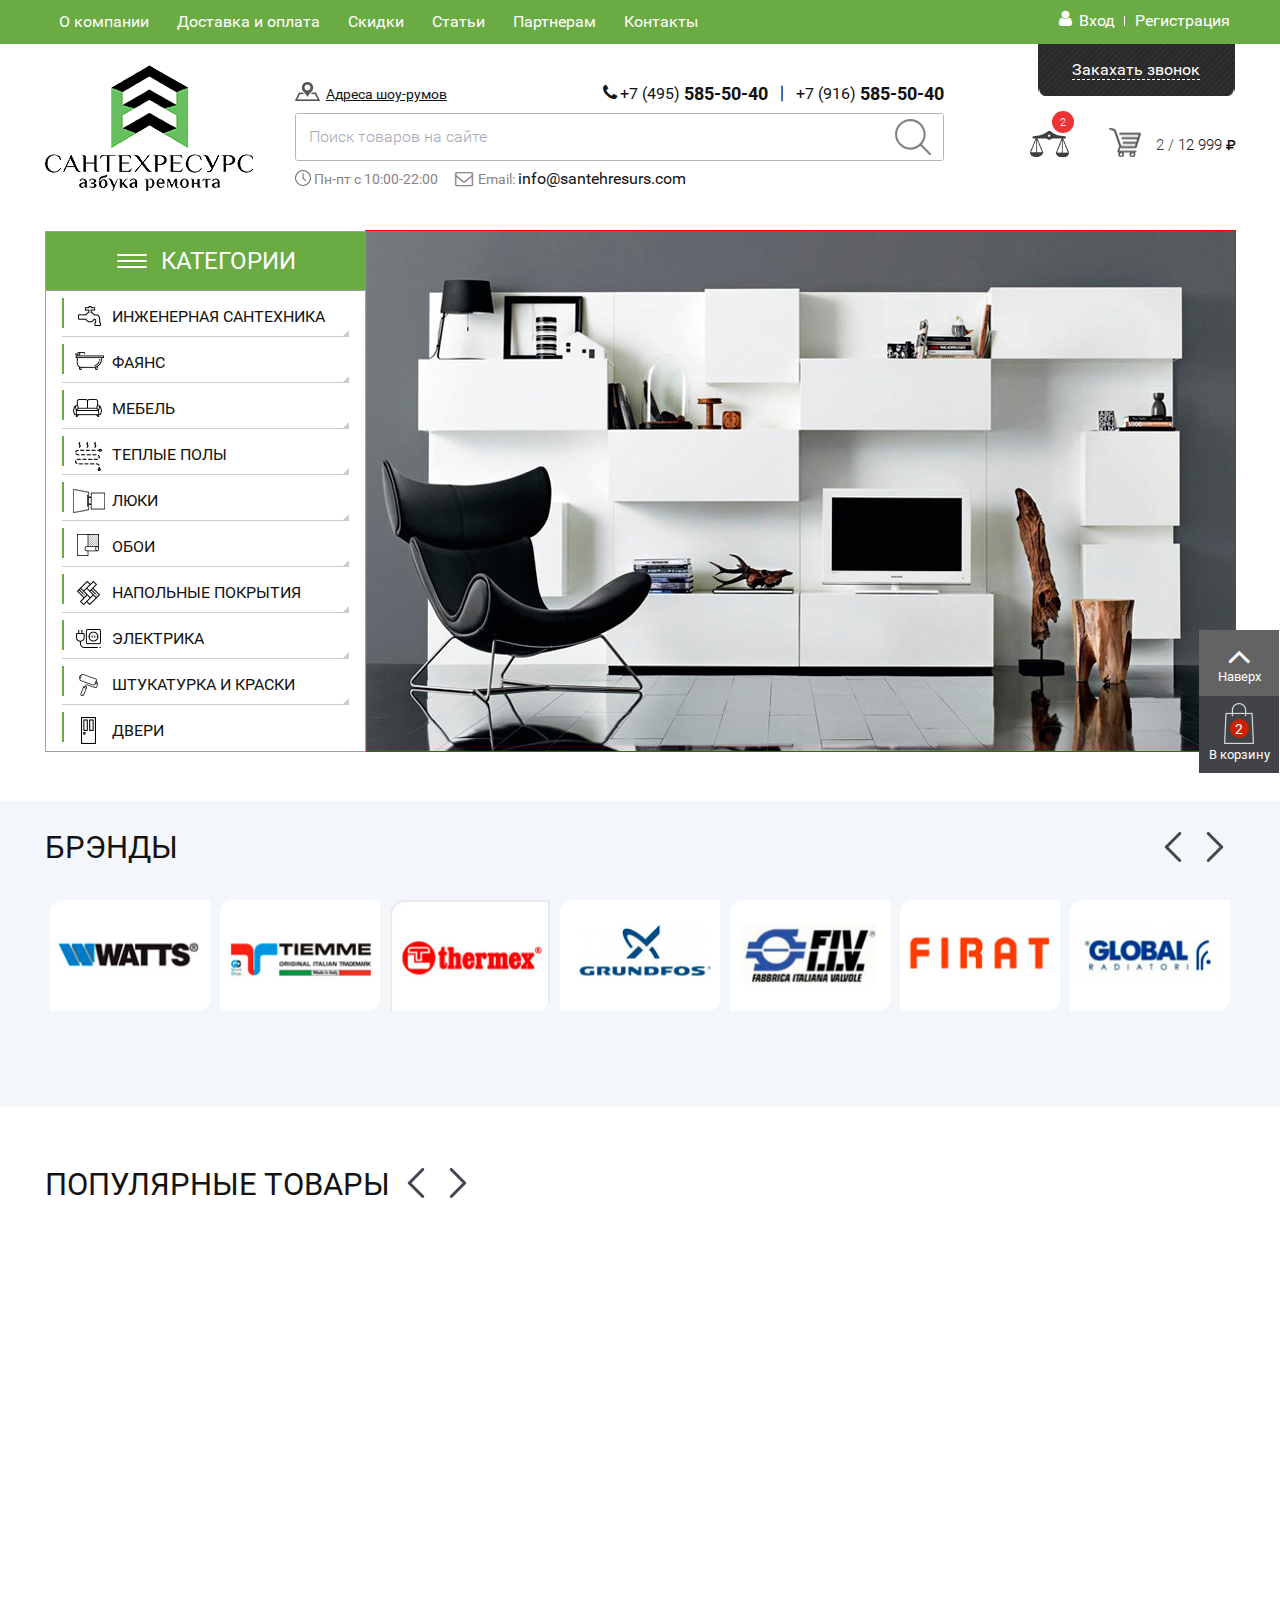
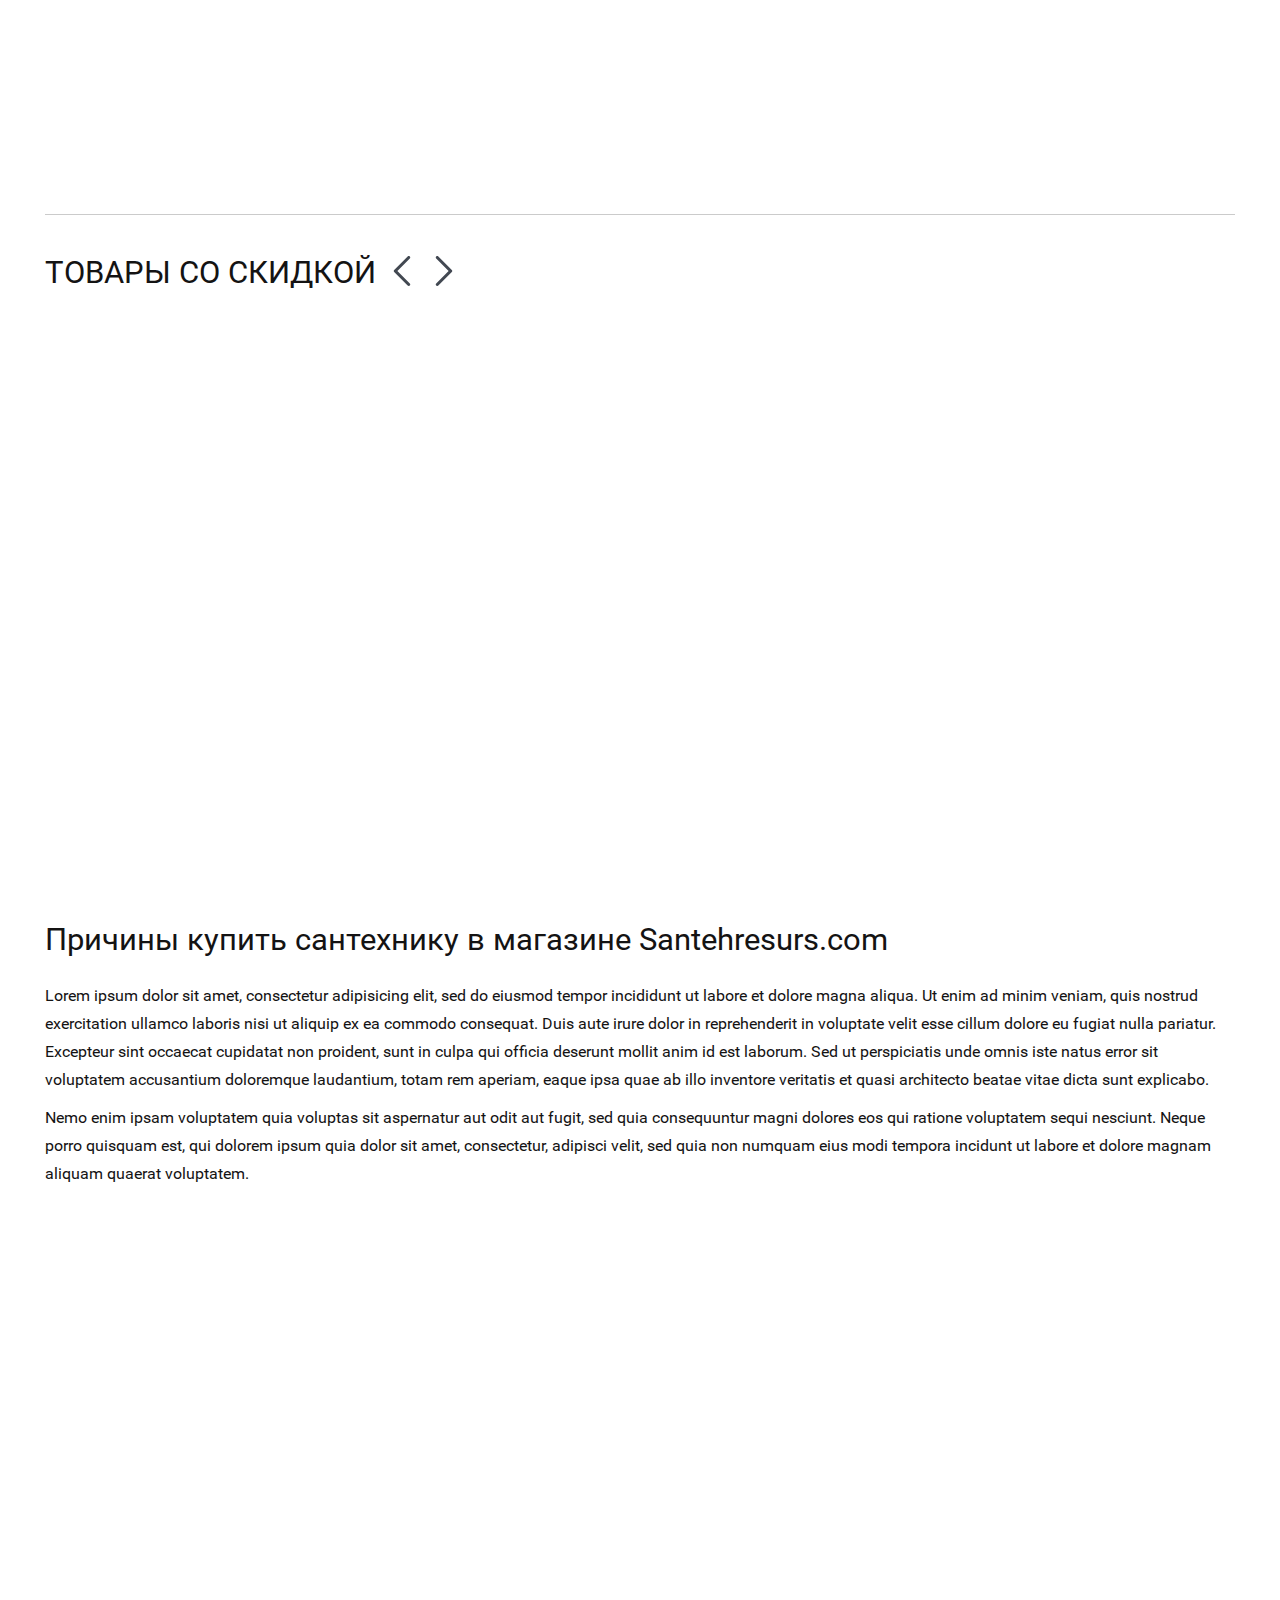
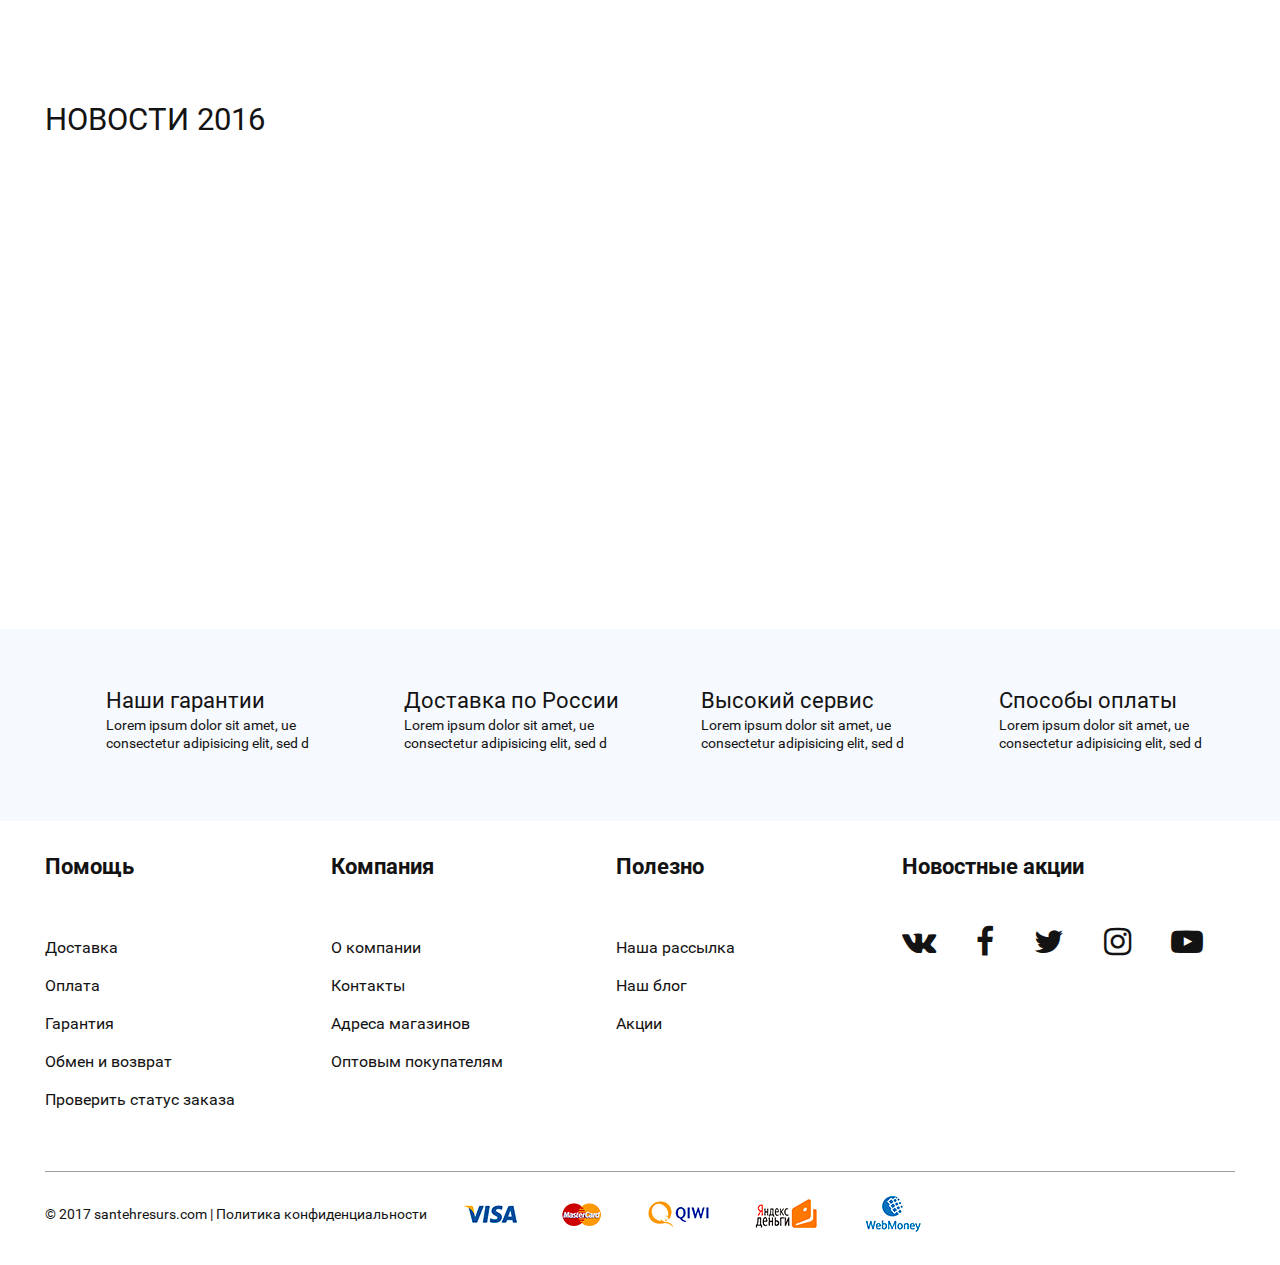
==== commit 45e549b3: "Santeh Resurs" ====
--- a/index.html
+++ b/index.html
@@ -21,7 +21,7 @@
 	<script type="text/javascript" src="vendors/js/smoothscroll.js"></script>
 	<!-- <script type="text/javascript" src="vendors/js/select2.js"></script> -->
 	<script type="text/javascript" src="vendors/js/parallax.js"></script>
-	<!-- <script type="text/javascript" src="vendors/js/jquery.hoverIntent.js"></script> -->
+	<script type="text/javascript" src="vendors/js/jquery.hoverIntent.js"></script>
 	<!-- <script type="text/javascript" src="vendors/js/jquery.maskedinput.min.js"></script> -->
 	<script type="text/javascript" src="vendors/js/wow.min.js"></script>
 	<script>new WOW().init();</script>
@@ -174,21 +174,54 @@
 		<section class="promo-sect">
 			<div class="row">
 				<div class="promo-block clearfix">
-					<!-- <div class="sidebar">
-						<div class="nav-heder" id="sidebar">
-							<p class="burger">
-								<span></span>
-								<span></span>
-								<span></span>
-							</p>
-							<p class="p-1">Категории</p>
+					<div class="sidebar">
+						<div class="nav-header active" id="sidebar">
+							<div class="center-box">
+								<p class="burger">
+									<span></span>
+									<span></span>
+									<span></span>
+								</p>
+								<p class="p-1">Категории</p>
+							</div>
 						</div>
 						<div class="sidebar-nav">
-							<div class="inner-height">
-								<ul>
+							<!-- <div class="inner-height"> -->
+								<ul class="sidebar-nav-list">
 									<li><a href="#"><i class="nav-icon icon-1"></i>Инженерная сантехника</a></li>
 									<li><a href="#"><i class="nav-icon icon-2"></i>Фаянс</a></li>
-									<li><a href="#"><i class="nav-icon icon-3"></i>Мебель</a></li>
+									<li><a href="#"><i class="nav-icon icon-3"></i>Мебель</a>
+										<div class="inner-nav-wrapp">
+											<ul class="inner-nav">
+												<li><a href="">Кухонные гарнитуры</a></li>
+												<li><a href="">Столы</a></li>
+												<li><a href="">Стулья</a>
+													<ul class="inner-nav">
+														<li><a href="#">Стулья</a></li>
+														<li><a href="#">Кухонные гарнитуры</a></li>
+														<li><a href="#">Столы</a></li>
+														<li><a href="#">Стулья</a></li>
+													</ul>
+												</li>
+												<li><a href="">Кухонные гарнитуры</a></li>
+												<li><a href="">Столы</a>
+													<ul class="inner-nav">
+														<li><a href="#">Стулья 2</a></li>
+														<li><a href="#">Кухонные гарнитуры 2</a></li>
+														<li><a href="#">Столы 2</a></li>
+														<li><a href="#">Стулья 2</a></li>
+													</ul>
+												</li>
+												<li><a href="">Стулья</a>
+													<ul class="inner-nav">
+														<li><a href="#">Стулья 3</a></li>
+														<li><a href="#">Кухонные гарнитуры 3</a></li>
+														<li><a href="#">Столы 3</a></li>
+														<li><a href="#">Стулья 3</a></li>
+													</ul>
+												</li>
+											</ul>
+										</div></li>
 									<li><a href="#"><i class="nav-icon icon-4"></i>Теплые полы</a></li>
 									<li><a href="#"><i class="nav-icon icon-5"></i>Люки</a></li>
 									<li><a href="#"><i class="nav-icon icon-6"></i>Обои</a></li>
@@ -197,28 +230,42 @@
 									<li><a href="#"><i class="nav-icon icon-9"></i>Штукатурка и краски</a></li>
 									<li>
 										<a href="#"><i class="nav-icon icon-10"></i>Двери</a>
-										<ul class="inner-nav">
-											<li><a href=""></a></li>
-											<li><a href="">Кухонные гарнитуры</a></li>
-											<li><a href="">Столы</a></li>
-											<li><a href="">Стулья</a>
-												<ul class="inner-nav">
-													<li><a href="#">Стулья</a></li>
-													<li><a href="#">Кухонные гарнитуры</a></li>
-													<li><a href="#">Столы</a></li>
-													<li><a href="#">Стулья</a></li>
-												</ul>
-											</li>
-											<li><a href="">Кухонные гарнитуры</a></li>
-											<li><a href="">Столы</a></li>
-											<li><a href="">Стулья</a></li>
-										</ul>
-
+										<div class="inner-nav-wrapp">
+											<ul class="inner-nav">
+												<li><a href="">Кухонные гарнитуры</a></li>
+												<li><a href="">Столы</a></li>
+												<li><a href="">Стулья</a>
+													<ul class="inner-nav">
+														<li><a href="#">Стулья</a></li>
+														<li><a href="#">Кухонные гарнитуры</a></li>
+														<li><a href="#">Столы</a></li>
+														<li><a href="#">Стулья</a></li>
+													</ul>
+												</li>
+												<li><a href="">Кухонные гарнитуры</a></li>
+												<li><a href="">Столы</a>
+													<ul class="inner-nav">
+														<li><a href="#">Стулья 2</a></li>
+														<li><a href="#">Кухонные гарнитуры 2</a></li>
+														<li><a href="#">Столы 2</a></li>
+														<li><a href="#">Стулья 2</a></li>
+													</ul>
+												</li>
+												<li><a href="">Стулья</a>
+													<ul class="inner-nav">
+														<li><a href="#">Стулья 3</a></li>
+														<li><a href="#">Кухонные гарнитуры 3</a></li>
+														<li><a href="#">Столы 3</a></li>
+														<li><a href="#">Стулья 3</a></li>
+													</ul>
+												</li>
+											</ul>
+										</div>
 									</li>
 								</ul>
-							</div>
-						</div>
-					</div> -->
+							<!-- </div> -->
+						</div>
+					</div>
 					<div class="promo-image-block right">
 						<img class="desktop-img" src="img/promo_01.jpg" alt="" />
 						<img class="resp-img" src="img/promo_01.jpg" alt="" />
--- a/css/style.css
+++ b/css/style.css
@@ -1259,7 +1259,6 @@
     opacity: 1;
 }
 
-
 .basket p {
     display: inline-block;
     vertical-align: middle;
@@ -1278,7 +1277,7 @@
     font-size: 13px;
     line-height: 24px;
     font-weight: 300;
-    color: 141313;
+    color: #141313;
 }
 
 
@@ -1293,8 +1292,8 @@
 }
 
 .promo-block {
-    /*outline: 1px solid red;*/
     /*padding: 0 0 0 27%;*/
+    position: relative;
 }
 
 .sidebar {
@@ -1302,58 +1301,609 @@
     position: absolute;
     top: 0;
     left: 0;
-}
-
-.nav-heder {
-
+    z-index: 3;
+    background: rgba(255, 255, 255, 1);
+}
+
+.sidebar.active {
+
+}
+
+.nav-header {
+    padding: 7px 0;
+    overflow: hidden;
+    cursor: pointer;
+    background: rgba(255, 255, 255, 1);
+    border-left: 1px solid #9f9f9f;
+    border-top: 1px solid #9f9f9f;
+    border-bottom: 1px solid #9f9f9f;
+    -webkit-transition-property: background;
+    -webkit-transition-duration: .3s;
+    -webkit-transition-timing-function: ease;
+
+    -moz-transition-property: background;
+    -moz-transition-duration: .3s;
+    -moz-transition-timing-function: ease;
+
+    -ms-transition-property: background;
+    -ms-transition-duration: .3s;
+    -ms-transition-timing-function: ease;
+
+    -o-transition-property: background;
+    -o-transition-duration: .3s;
+    -o-transition-timing-function: ease;
+
+    transition-property: background;
+    transition-duration: .3s;
+    transition-timing-function: ease;
+}
+
+.nav-header.active {
+    text-align: center;
+}
+
+.nav-header:hover,
+.nav-header.active {
+    background: rgba(107, 171, 68, 1);
+}
+
+.nav-header:hover .burger span,
+.nav-header.active .burger span {
+    border: 1px solid #ffffff;
+    background: rgba(255, 255, 255, 1);
+}
+
+.nav-header:hover .p-1,
+.nav-header.active .p-1 {
+    color: #ffffff;
 }
 
 .burger {
-
+    display: inline-block;
+    vertical-align: middle;
+    padding: 6px 10px 3px 0;
 }
 
 .burger span {
-
-}
-
-.nav-heder .p-1 {
-
+    display: block;
+    width: 30px;
+    height: 1px;
+    border: 1px solid #292929;
+    background: rgba(41, 41, 41, 1);
+    margin: 0 0 4px 0;
+    -webkit-border-radius: 2px;
+    -moz-border-radius: 2px;
+    -ms-border-radius: 2px;
+    -o-border-radius: 2px;
+    border-radius: 2px;
+
+    -webkit-transition-property: background, border;
+    -webkit-transition-duration: .3s;
+    -webkit-transition-timing-function: ease;
+
+    -moz-transition-property: background, border;
+    -moz-transition-duration: .3s;
+    -moz-transition-timing-function: ease;
+
+    -ms-transition-property: background, border;
+    -ms-transition-duration: .3s;
+    -ms-transition-timing-function: ease;
+
+    -o-transition-property: background, border;
+    -o-transition-duration: .3s;
+    -o-transition-timing-function: ease;
+
+    transition-property: background, border;
+    transition-duration: .3s;
+    transition-timing-function: ease;
+}
+
+.nav-header .p-1 {
+    display: inline-block;
+    vertical-align: middle;
+    font-family: "Roboto", Arial, Verdana, sans-serif;
+    font-size: 24px;
+    line-height: 34px;
+    font-weight: normal;
+    color: #1c1b1b;
+    text-transform: uppercase;
+
+    -webkit-transition-property: color;
+    -webkit-transition-duration: .3s;
+    -webkit-transition-timing-function: ease;
+
+    -moz-transition-property: color;
+    -moz-transition-duration: .3s;
+    -moz-transition-timing-function: ease;
+
+    -ms-transition-property: color;
+    -ms-transition-duration: .3s;
+    -ms-transition-timing-function: ease;
+
+    -o-transition-property: color;
+    -o-transition-duration: .3s;
+    -o-transition-timing-function: ease;
+
+    transition-property: color;
+    transition-duration: .3s;
+    transition-timing-function: ease;
 }
 
 .sidebar-nav {
-
-}
-
-.sidebar-nav .inner-height {
-
+    /*height: 0;*/
+    height: auto;
+    overflow: initial;
+    border: 1px solid #9f9f9f;
+    border-top: none;
+}
+
+.sidebar-nav.hover_class {
+    overflow: hidden;
+    /*height: auto !important;*/
 }
 
 .sidebar-nav ul {
-
+    padding: 0 0;
 }
 
 .sidebar-nav li {
-
-}
-
-.sidebar-nav a {
-
+    position: relative;
+}
+
+.sidebar-nav li a {
+    display: block;
+    position: relative;
+    font-family: "Roboto", Arial, Verdana, sans-serif;
+    font-size: 16px;
+    line-height: 34px;
+    font-weight: normal;
+    color: #141313;
+    text-transform: uppercase;
+    padding: 9px 6% 3px 8%;
+
+    -webkit-transition-property: color, border-bottom;
+    -webkit-transition-duration: .3s;
+    -webkit-transition-timing-function: ease;
+
+    -moz-transition-property: color, border-bottom;
+    -moz-transition-duration: .3s;
+    -moz-transition-timing-function: ease;
+
+    -ms-transition-property: color, border-bottom;
+    -ms-transition-duration: .3s;
+    -ms-transition-timing-function: ease;
+
+    -o-transition-property: color, border-bottom;
+    -o-transition-duration: .3s;
+    -o-transition-timing-function: ease;
+
+    transition-property: color, border-bottom;
+    transition-duration: .3s;
+    transition-timing-function: ease;
+}
+
+.sidebar-nav li a:hover {
+    color: #6bab44;
+    /*border-bottom: 1px solid #6bab44;*/
+}
+
+.sidebar-nav li a:before {
+    display: block;
+    content: "";
+    width: 90%;
+    height: 0;
+    position: absolute;
+    bottom: 0;
+    left: 5%;
+    border-bottom: 1px solid #cbcbcb;
+
+    -webkit-transition-property: border-bottom;
+    -webkit-transition-duration: .3s;
+    -webkit-transition-timing-function: ease;
+
+    -moz-transition-property: border-bottom;
+    -moz-transition-duration: .3s;
+    -moz-transition-timing-function: ease;
+
+    -ms-transition-property: border-bottom;
+    -ms-transition-duration: .3s;
+    -ms-transition-timing-function: ease;
+
+    -o-transition-property: border-bottom;
+    -o-transition-duration: .3s;
+    -o-transition-timing-function: ease;
+
+    transition-property: border-bottom;
+    transition-duration: .3s;
+    transition-timing-function: ease;
+}
+
+.sidebar-nav li a:hover:before {
+    border-bottom: 1px solid #6bab44;
+}
+
+.sidebar-nav li:last-child a:before {
+    border-bottom: none;
+}
+
+.inner-nav-wrapp .inner-nav li a:before {
+    display: block;
+    content: "";
+    width: 90%;
+    height: 0;
+    position: absolute;
+    bottom: 0;
+    left: 5%;
+    border-bottom: 1px solid #cbcbcb;
+
+    -webkit-transition-property: border-bottom;
+    -webkit-transition-duration: .3s;
+    -webkit-transition-timing-function: ease;
+
+    -moz-transition-property: border-bottom;
+    -moz-transition-duration: .3s;
+    -moz-transition-timing-function: ease;
+
+    -ms-transition-property: border-bottom;
+    -ms-transition-duration: .3s;
+    -ms-transition-timing-function: ease;
+
+    -o-transition-property: border-bottom;
+    -o-transition-duration: .3s;
+    -o-transition-timing-function: ease;
+
+    transition-property: border-bottom;
+    transition-duration: .3s;
+    transition-timing-function: ease;
+}
+
+.inner-nav-wrapp .inner-nav li a:hover:before {
+    border-bottom: 1px solid #6bab44;
+}
+
+
+.sidebar-nav li a:after {
+    display: block;
+    content: "";
+    width: 0;
+    height: 0;
+    position: absolute;
+    bottom: 0;
+    right: 5%;
+    border-style: solid;
+    border-width: 0 0 7px 7px;
+    border-color: transparent transparent #cbcbcb transparent;
+
+    -webkit-transition-property: border-color;
+    -webkit-transition-duration: .3s;
+    -webkit-transition-timing-function: ease;
+
+    -moz-transition-property: border-color;
+    -moz-transition-duration: .3s;
+    -moz-transition-timing-function: ease;
+
+    -ms-transition-property: border-color;
+    -ms-transition-duration: .3s;
+    -ms-transition-timing-function: ease;
+
+    -o-transition-property: border-color;
+    -o-transition-duration: .3s;
+    -o-transition-timing-function: ease;
+
+    transition-property: border-color;
+    transition-duration: .3s;
+    transition-timing-function: ease;
+}
+
+.sidebar-nav li a:hover:after {
+    border-color: transparent transparent #6bab44 transparent;
+}
+
+.sidebar-nav li:last-child a {
+    border-bottom: none;
+}
+
+.sidebar-nav li:last-child a:after {
+    display: none;
 }
 
 .nav-icon {
-
+    display: inline-block;
+    vertical-align: middle;
+    width: 40px;
+    height: 32px;
+    background-image: url(../img/sidebar_sprite.png);
+    background-repeat: no-repeat;
+    background-position: 0 0;
+}
+
+.nav-icon:before {
+    display: block;
+    content: "";
+    width: 0;
+    height: 60%;
+    position: absolute;
+    top: 16%;
+    left: 5%;
+    border: 1px solid #6bab44;
+}
+
+.nav-icon.icon-1 {
+    background-position: 0 0;
+}
+
+.nav-icon.icon-2 {
+    background-position: 0 -46px;
+}
+
+.nav-icon.icon-3 {
+    background-position: 0 -93px;
+}
+
+.nav-icon.icon-4 {
+    background-position: 0 -136px;
+}
+
+.nav-icon.icon-5 {
+    background-position: 0 -184px;
+}
+
+.nav-icon.icon-6 {
+    background-position: 0 -231px;
+}
+
+.nav-icon.icon-7 {
+    background-position: 0 -275px;
+}
+
+.nav-icon.icon-8 {
+    background-position: 0 -321px;
+}
+
+.nav-icon.icon-9 {
+    background-position: 0 -366px;
+}
+
+.nav-icon.icon-10 {
+    background-position: 0 -412px;
+}
+
+.inner-nav {
+    padding: 0;
+}
+
+.inner-nav li a {
+    display: block;
+    text-transform: none;
+    position: relative;
+    background: rgba(107, 171, 68, 0);
+    font-family: "Roboto", Arial, Verdana, sans-serif;
+    font-size: 16px;
+    line-height: 34px;
+    font-weight: normal;
+    color: #131212;
+    text-transform: none;
+    padding: 7px 5% 8px 20%;
+
+    -webkit-transition-property: background, color;
+    -webkit-transition-duration: .3s;
+    -webkit-transition-timing-function: ease;
+
+    -moz-transition-property: background, color;
+    -moz-transition-duration: .3s;
+    -moz-transition-timing-function: ease;
+
+    -ms-transition-property: background, color;
+    -ms-transition-duration: .3s;
+    -ms-transition-timing-function: ease;
+
+    -o-transition-property: background, color;
+    -o-transition-duration: .3s;
+    -o-transition-timing-function: ease;
+
+    transition-property: background, color;
+    transition-duration: .3s;
+    transition-timing-function: ease;
+}
+
+.inner-nav li a:hover {
+    color: #ffffff;
+    background: rgba(107, 171, 68, 1);
+}
+
+.inner-nav li a:before {
+    display: block;
+    content: "";
+    height: 0;
+    width: 90%;
+    bottom: 0;
+    left: 5%;
+    border-bottom: 1px solid #cbcbcb;
+
+    -webkit-transition-property: border-bottom;
+    -webkit-transition-duration: .3s;
+    -webkit-transition-timing-function: ease;
+
+    -moz-transition-property: border-bottom;
+    -moz-transition-duration: .3s;
+    -moz-transition-timing-function: ease;
+
+    -ms-transition-property: border-bottom;
+    -ms-transition-duration: .3s;
+    -ms-transition-timing-function: ease;
+
+    -o-transition-property: border-bottom;
+    -o-transition-duration: .3s;
+    -o-transition-timing-function: ease;
+
+    transition-property: border-bottom;
+    transition-duration: .3s;
+    transition-timing-function: ease;
+}
+
+.inner-nav li a:hover:before {
+    border-bottom: 1px solid #6bab44;
+}
+
+.inner-nav li:last-child a:before {
+    display: none;
+}
+
+.inner-nav li a:after {
+    display: block !important;
+    content: "";
+    width: 0;
+    height: 0;
+    position: absolute;
+    bottom: 0;
+    right: 5%;
+    border-style: solid;
+    border-width: 0 0 7px 7px;
+    border-color: transparent transparent #cbcbcb transparent;
+
+    -webkit-transition-property: border-color;
+    -webkit-transition-duration: .3s;
+    -webkit-transition-timing-function: ease;
+
+    -moz-transition-property: border-color;
+    -moz-transition-duration: .3s;
+    -moz-transition-timing-function: ease;
+
+    -ms-transition-property: border-color;
+    -ms-transition-duration: .3s;
+    -ms-transition-timing-function: ease;
+
+    -o-transition-property: border-color;
+    -o-transition-duration: .3s;
+    -o-transition-timing-function: ease;
+
+    transition-property: border-color;
+    transition-duration: .3s;
+    transition-timing-function: ease;
+}
+
+.inner-nav li a:hover:after {
+    border-color: transparent transparent #6bab44 transparent;
+}
+
+.inner-nav li:last-child a:after {
+    display: none !important;
+}
+
+.inner-nav li {
+    position: relative;
+}
+
+.inner-nav-wrapp {
+    overflow: hidden;
+    height: 0;
+}
+
+.inner-nav-wrapp.hover_class {
+    overflow: initial;
+    height: auto;    
+}
+
+.inner-nav li .inner-nav {
+    display: none;
+    width: 100%;
+    border: 1px solid #cbcbcb;
+    overflow: hidden;
+    background: rgba(255, 255, 255, 1);
+    position: absolute;
+    top: 0;
+    left: 100%;
+}
+
+.inner-nav li:hover > .inner-nav {
+    display: block;
+}
+
+.inner-nav li a + .inner-nav li a {
+    padding: 7px 5% 8px 5%;
+}
+
+.inner-nav li a + .inner-nav li a:after {
+    display: none !important;
+}
+
+.inner-nav li a + .inner-nav li a:before {
+   display: block;
+    content: "";
+    height: 0;
+    width: 90%;
+    bottom: 0;
+    left: 5%;
+    border-bottom: 1px solid #cbcbcb;
+
+    -webkit-transition-property: border-bottom;
+    -webkit-transition-duration: .3s;
+    -webkit-transition-timing-function: ease;
+
+    -moz-transition-property: border-bottom;
+    -moz-transition-duration: .3s;
+    -moz-transition-timing-function: ease;
+
+    -ms-transition-property: border-bottom;
+    -ms-transition-duration: .3s;
+    -ms-transition-timing-function: ease;
+
+    -o-transition-property: border-bottom;
+    -o-transition-duration: .3s;
+    -o-transition-timing-function: ease;
+
+    transition-property: border-bottom;
+    transition-duration: .3s;
+    transition-timing-function: ease;
+}
+
+.inner-nav li a + .inner-nav li a:hover:before {
+    border-bottom: 1px solid #6bab44;
+}
+
+.inner-nav li a + .inner-nav li:last-child a:before {
+    display: none;
 }
 
 .promo-image-block {
     width: 73%;
     overflow: hidden;
-    min-height: 520px;
+    height: 520px;
+    position: relative;
+    outline: 1px solid red;
+
+    -webkit-transition-property: width;
+    -webkit-transition-duration: .7s;
+    -webkit-transition-timing-function: ease;
+
+    -moz-transition-property: width;
+    -moz-transition-duration: .7s;
+    -moz-transition-timing-function: ease;
+
+    -ms-transition-property: width;
+    -ms-transition-duration: .7s;
+    -ms-transition-timing-function: ease;
+
+    -o-transition-property: width;
+    -o-transition-duration: .7s;
+    -o-transition-timing-function: ease;
+
+    transition-property: width;
+    transition-duration: .7s;
+    transition-timing-function: ease;
+}
+
+.promo-image-block.full_width {
+    width: 100%;
 }
 
 .promo-image-block img {
     display: block;
     min-width: 100%;
     min-height: 100%;
+    position: absolute;
+    bottom: 0;
+    left: 0;
 }
 
 .promo-image-block img.desktop-img {
@@ -1362,6 +1912,30 @@
 
 .promo-image-block img.resp-img {
     display: none;
+}
+
+.sidebar.active .nav-header .center-box {
+    margin: 0 0 0 -40px;
+}
+
+.sidebar.active .nav-header {
+    background: rgba(107, 171, 68, 1);
+    text-align: center;
+    border-left: 1px solid #6bab44;
+    border-top: 1px solid #6bab44;
+}
+
+.sidebar.active .burger span {
+    border: 1px solid #ffffff;
+    background: rgba(255, 255, 255, 1);
+}
+
+.sidebar.active .nav-header .p-1 {
+    color: #ffffff;
+}
+
+.sidebar.active .nav-header .center-box {
+    margin: 0;
 }
 
 /*-- /Section 1 Main Page --*/
@@ -1542,6 +2116,10 @@
     font-weight: bold;
     color: #ffffff;
     text-align: center;
+    -webkit-transform: rotate(45deg);
+    -moz-transform: rotate(45deg);
+    -ms-transform: rotate(45deg);
+    -o-transform: rotate(45deg);
     transform: rotate(45deg);
 }
 
@@ -1564,7 +2142,7 @@
     font-size: 16px;
     line-height: 24px;
     font-weight: normal;
-    color: 141313;
+    color: #141313;
     padding: 10px 0 0 0;
 }
 
@@ -1573,7 +2151,7 @@
     font-size: 18px;
     line-height: 24px;
     font-weight: normal;
-    color: 141313;
+    color: #141313;
     padding: 0;
 }
 
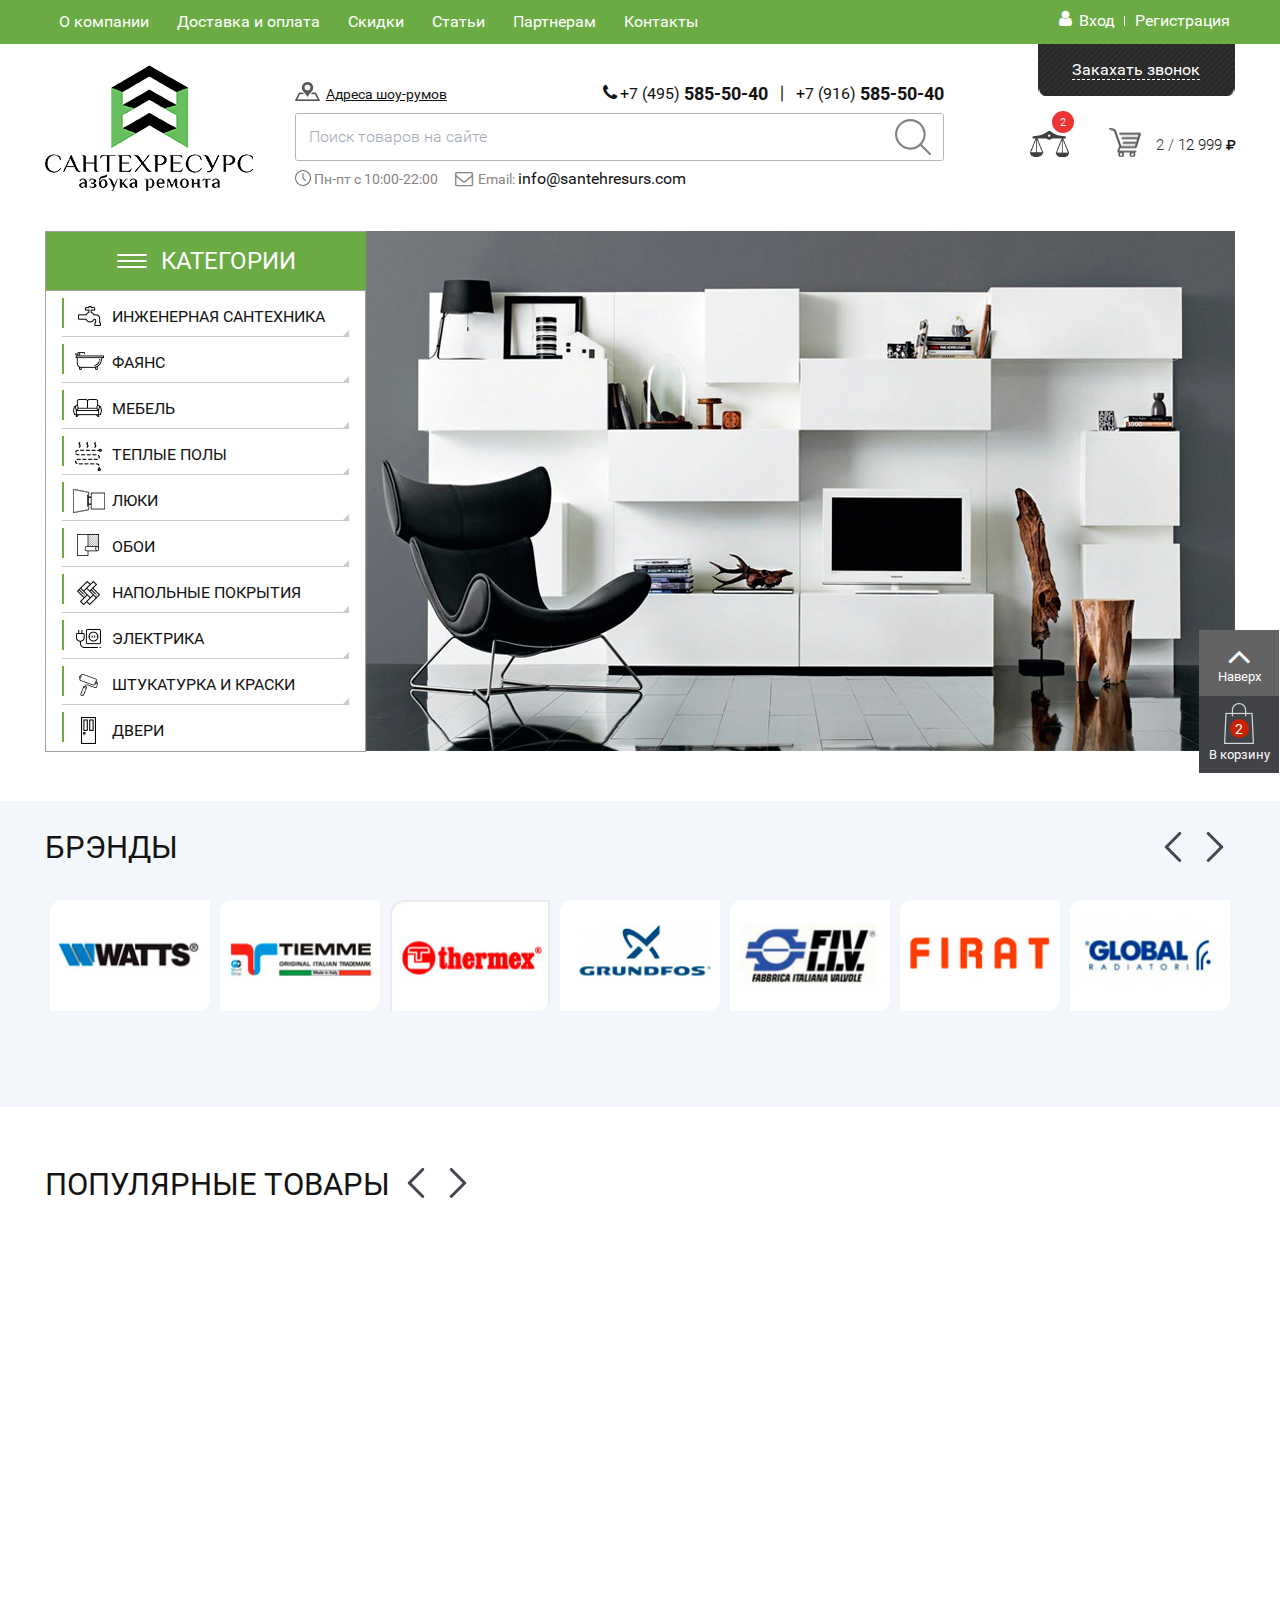
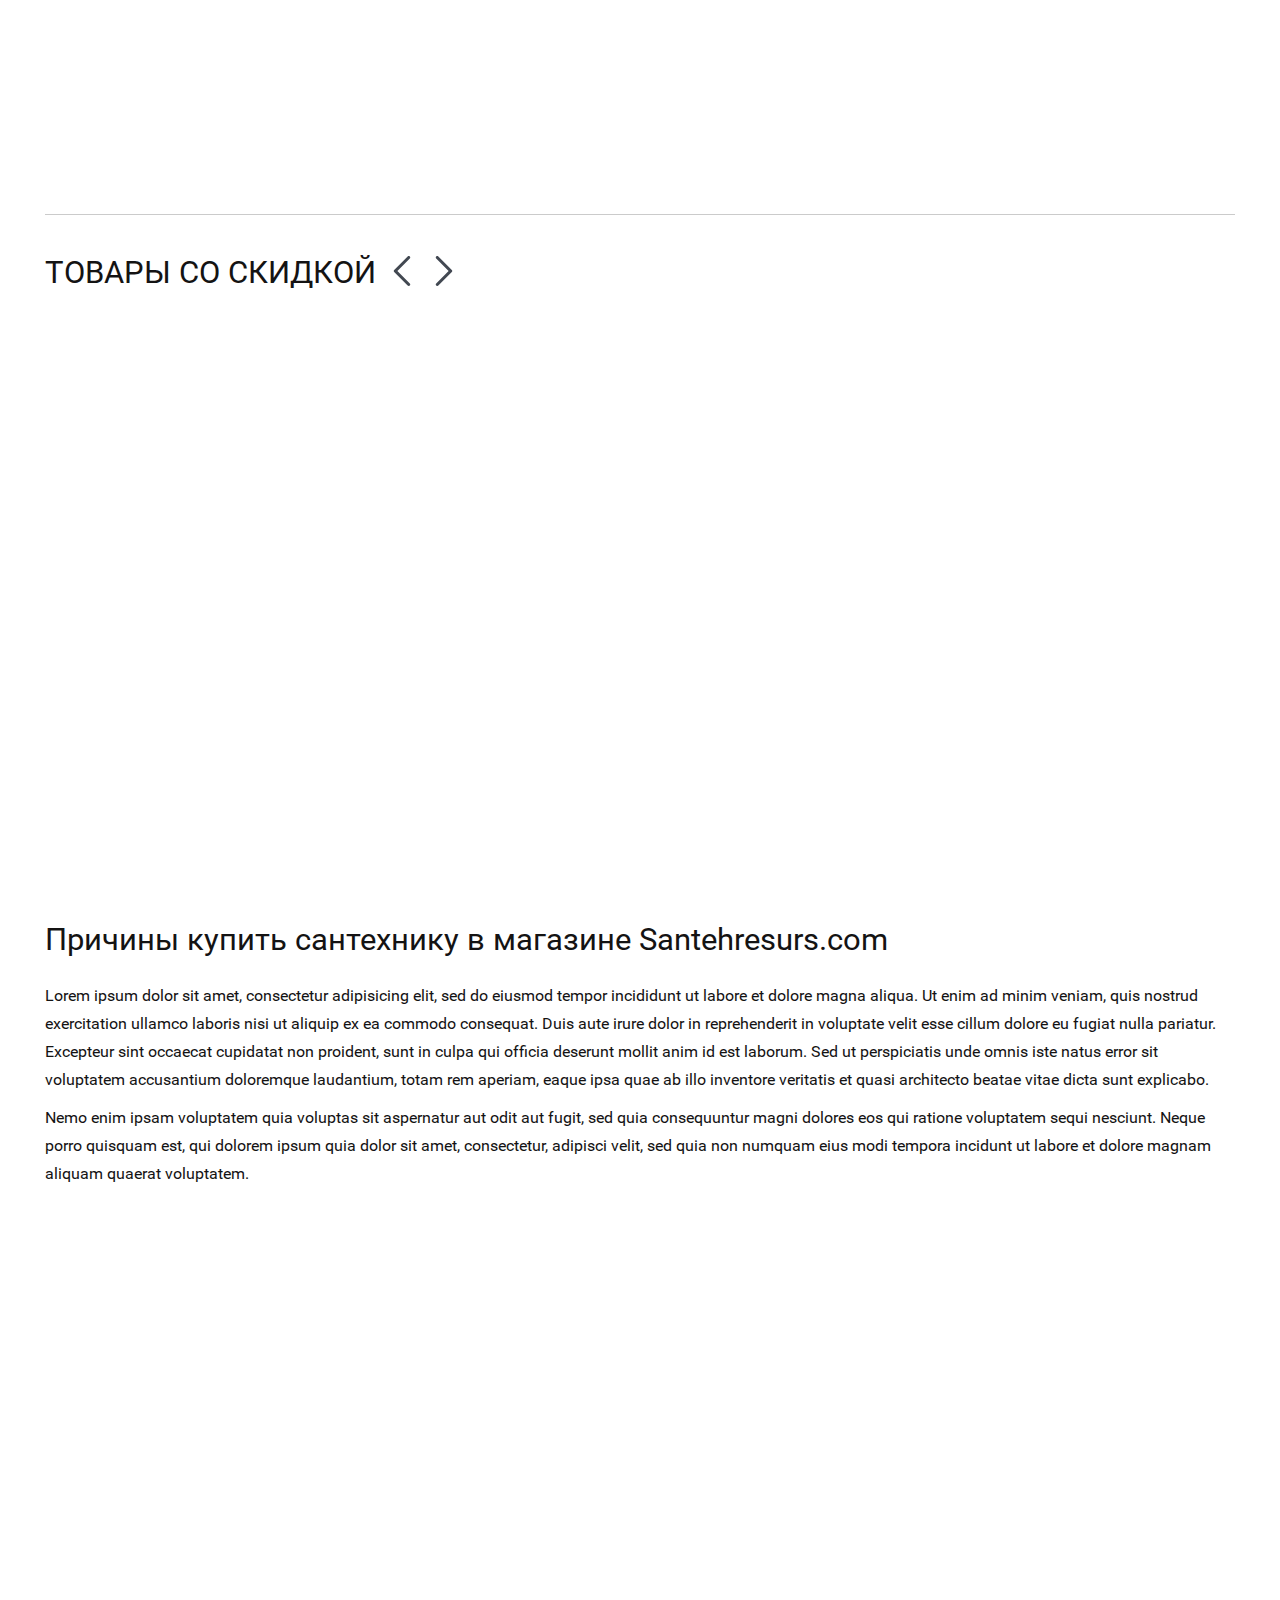
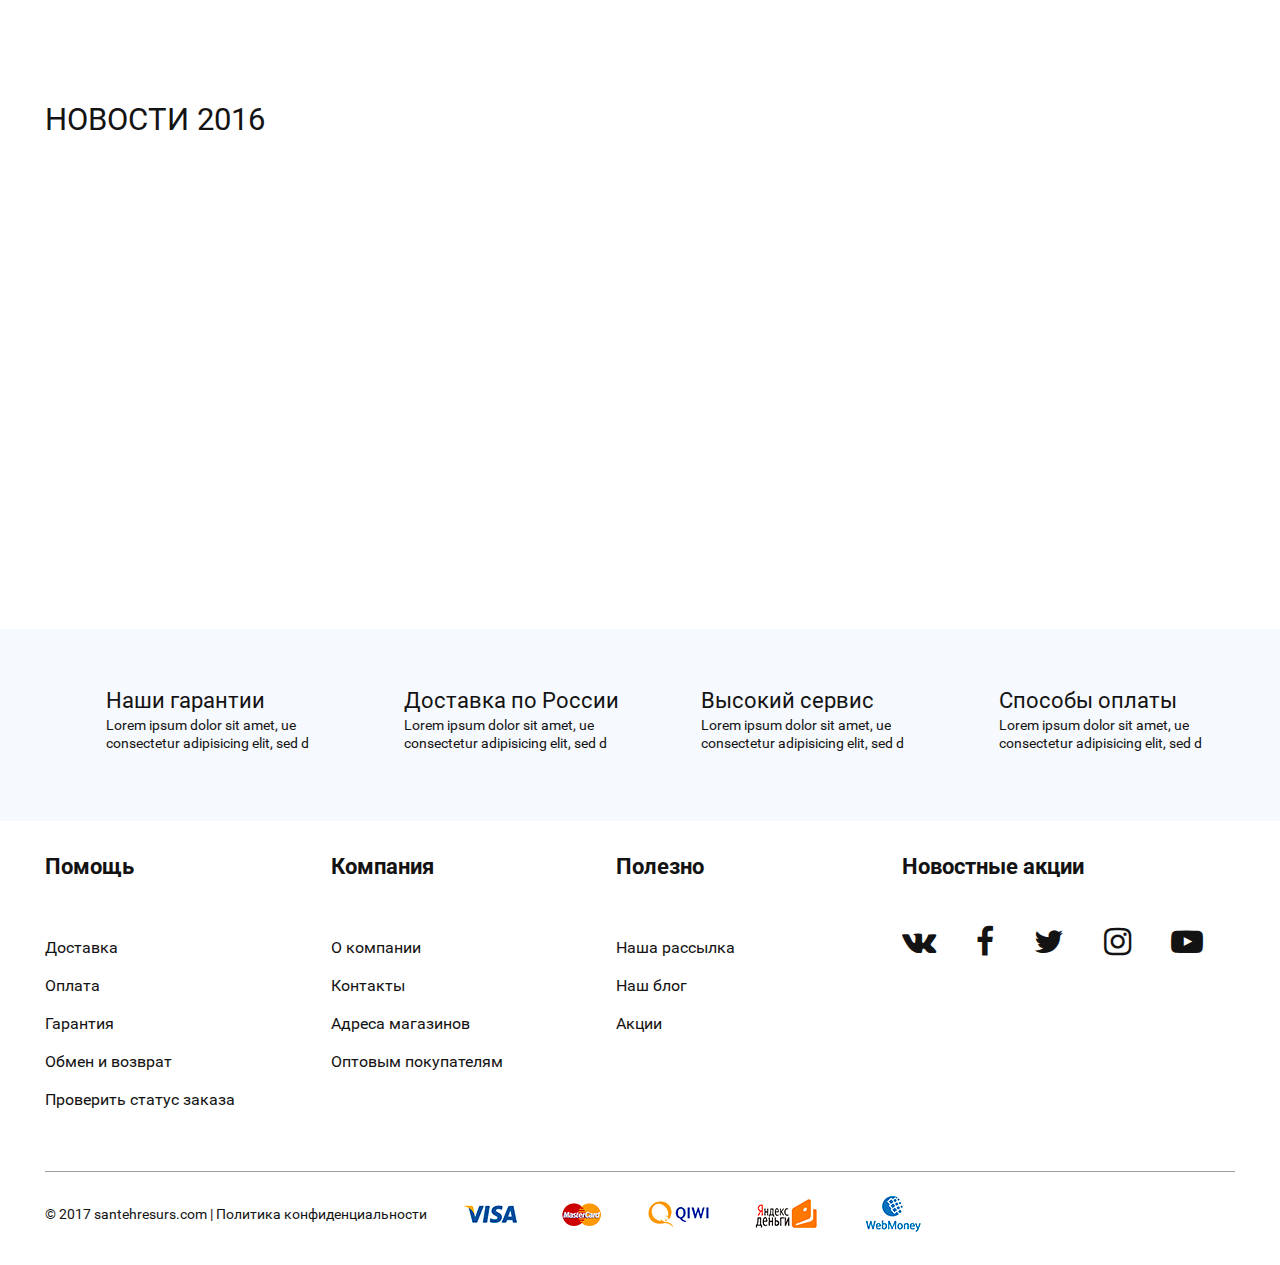
==== commit 4591dc5d: "Santeh Resurs" ====
--- a/index.html
+++ b/index.html
@@ -174,7 +174,7 @@
 		<section class="promo-sect">
 			<div class="row">
 				<div class="promo-block clearfix">
-					<div class="sidebar">
+					<div class="sidebar left">
 						<div class="nav-header active" id="sidebar">
 							<div class="center-box">
 								<p class="burger">
--- a/css/style.css
+++ b/css/style.css
@@ -1298,6 +1298,7 @@
 
 .sidebar {
     width: 27%;
+    /*position: relative;*/
     position: absolute;
     top: 0;
     left: 0;
@@ -1432,9 +1433,14 @@
 .sidebar-nav {
     /*height: 0;*/
     height: auto;
+    width: 100%;
+/*    position: absolute;
+    top: 100%;
+    left: 0;*/
     overflow: initial;
     border: 1px solid #9f9f9f;
     border-top: none;
+    background: rgba(255, 255, 255, 1);
 }
 
 .sidebar-nav.hover_class {
@@ -1801,7 +1807,7 @@
 
 .inner-nav-wrapp.hover_class {
     overflow: initial;
-    height: auto;    
+    height: auto;  
 }
 
 .inner-nav li .inner-nav {
@@ -1870,7 +1876,6 @@
     overflow: hidden;
     height: 520px;
     position: relative;
-    outline: 1px solid red;
 
     -webkit-transition-property: width;
     -webkit-transition-duration: .7s;
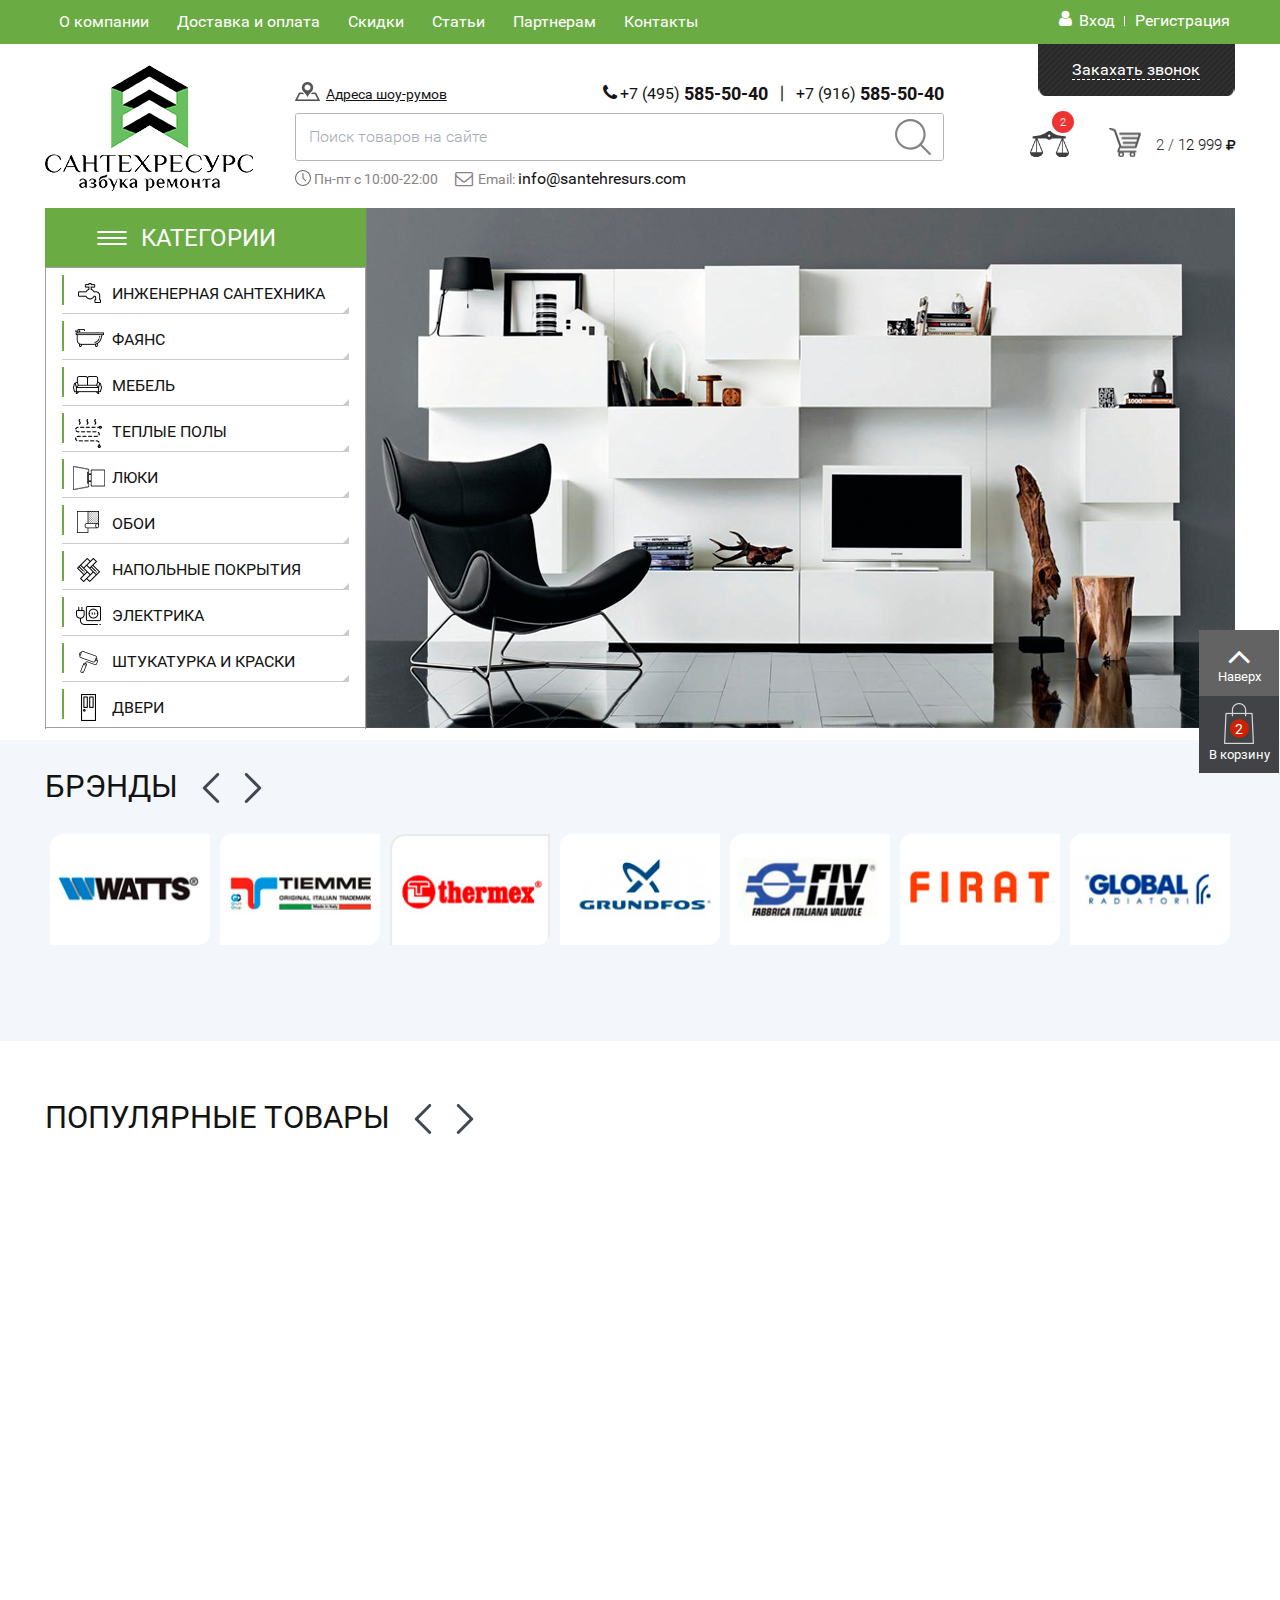
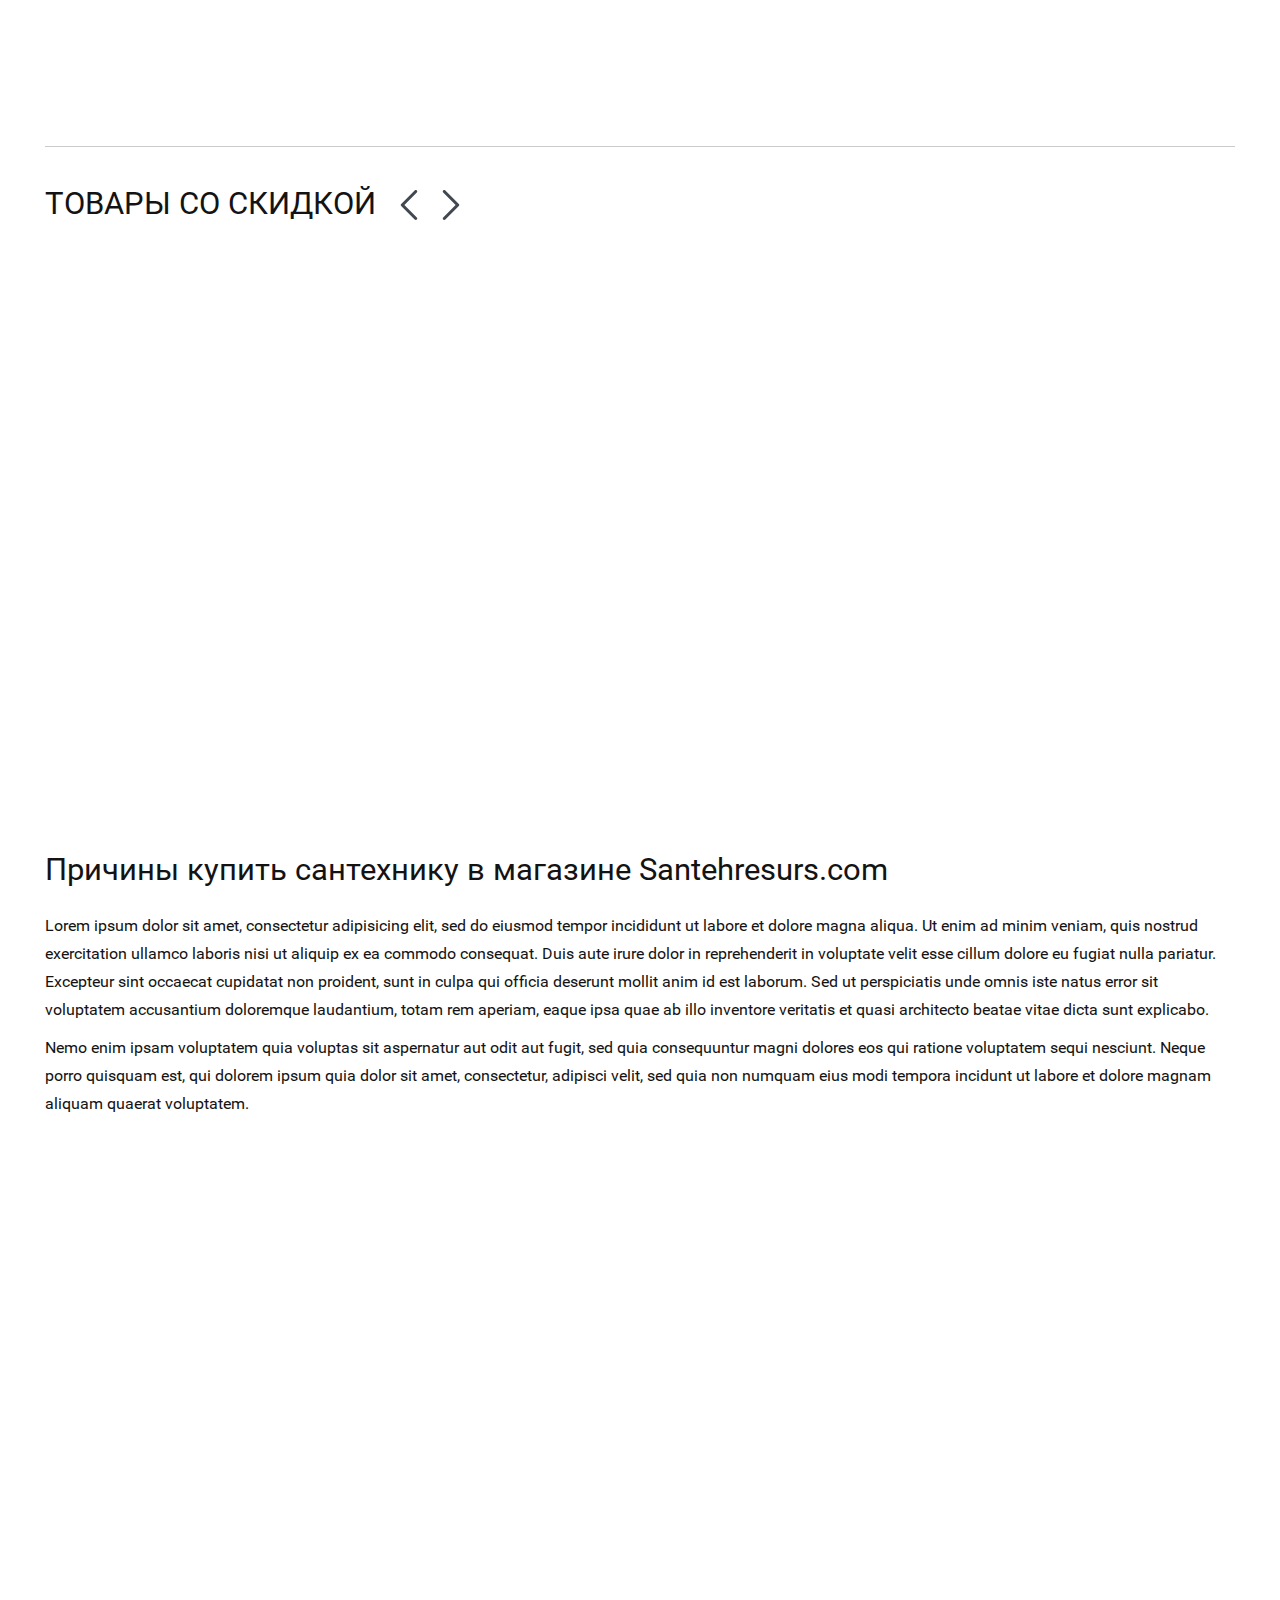
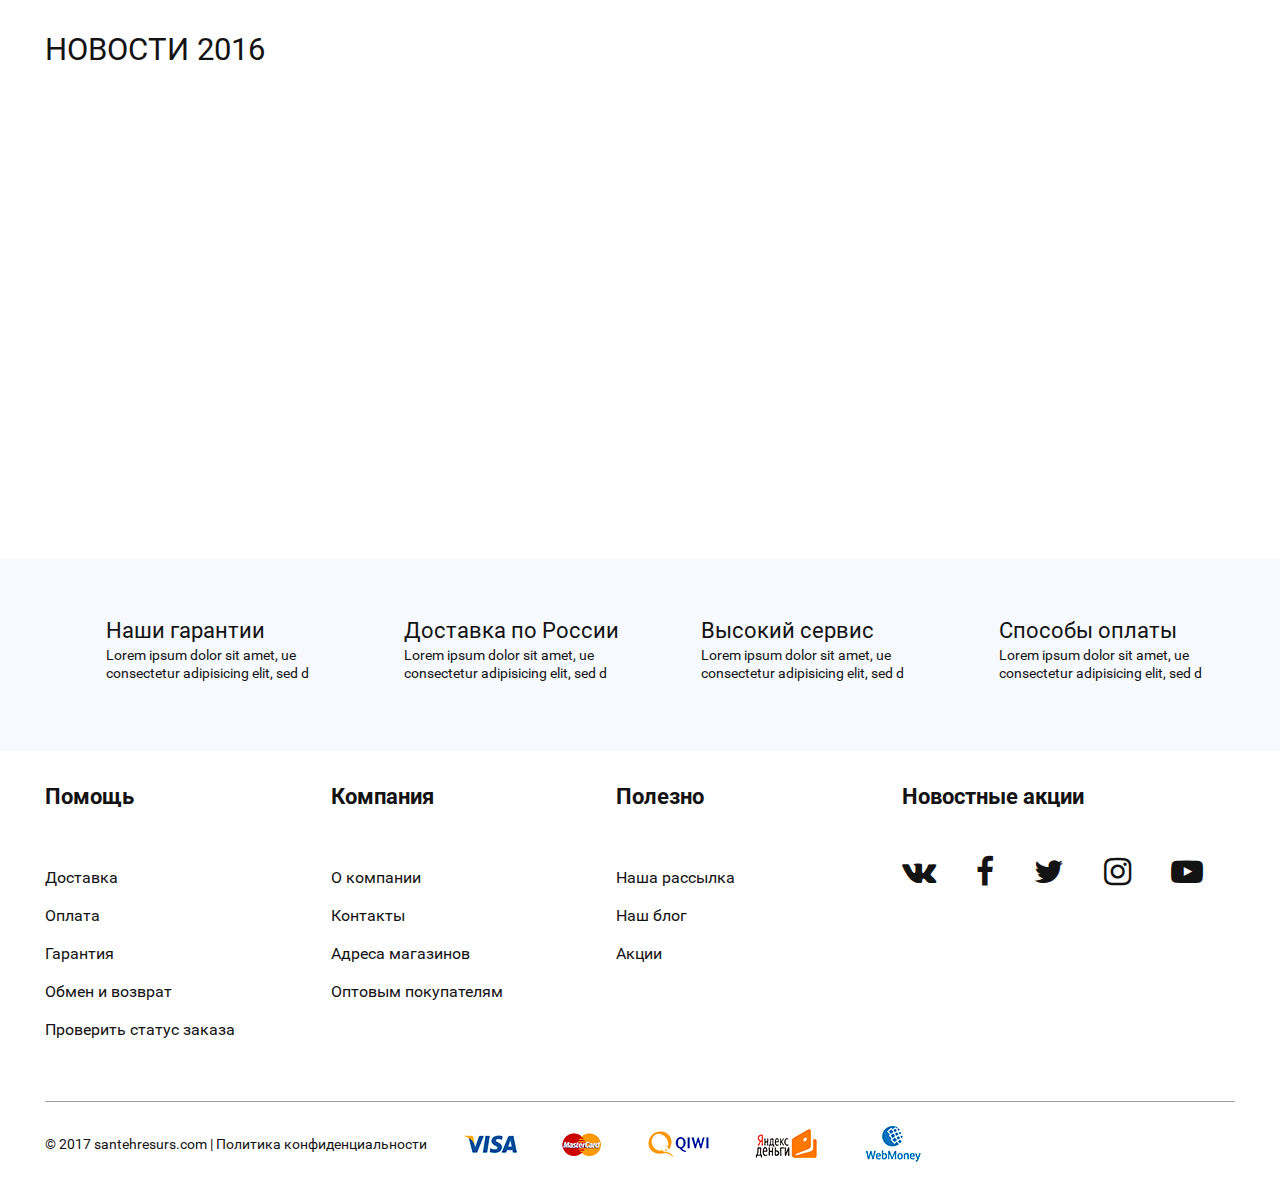
==== commit ebfc249d: "Santeh Resurs" ====
--- a/index.html
+++ b/index.html
@@ -15,11 +15,13 @@
 	<link rel="stylesheet" type="text/css" href="slick/slick.css">
 	<link rel="stylesheet" type="text/css" href="vendors/css/jquery.mCustomScrollbar.css">
 	<link rel="stylesheet" type="text/css" href="vendors/css/select2.css">
+	<link rel="stylesheet" type="text/css" href="vendors/css/nouislider.css">
 	<script type="text/javascript" src="vendors/js/jquery.js"></script>
 	<script type="text/javascript" src="slick/slick.js"></script>
 	<script type="text/javascript" src="vendors/js/jquery.mCustomScrollbar.concat.min.js"></script>
 	<script type="text/javascript" src="vendors/js/smoothscroll.js"></script>
-	<!-- <script type="text/javascript" src="vendors/js/select2.js"></script> -->
+	<script type="text/javascript" src="vendors/js/select2.js"></script>
+	<script type="text/javascript" src="vendors/js/nouislider.js"></script>
 	<script type="text/javascript" src="vendors/js/parallax.js"></script>
 	<script type="text/javascript" src="vendors/js/jquery.hoverIntent.js"></script>
 	<!-- <script type="text/javascript" src="vendors/js/jquery.maskedinput.min.js"></script> -->
@@ -27,7 +29,7 @@
 	<script>new WOW().init();</script>
 	<link rel="icon" type="image/png" href="favicon/favicon.ico" sizes="16x16">
 	
-	<title>Сантехресурс</title>	
+	<title>Сантехресурс</title>
 
 </head>
 
@@ -174,8 +176,8 @@
 		<section class="promo-sect">
 			<div class="row">
 				<div class="promo-block clearfix">
-					<div class="sidebar left">
-						<div class="nav-header active" id="sidebar">
+					<div class="sidebar active left">
+						<div class="nav-header" id="sidebar">
 							<div class="center-box">
 								<p class="burger">
 									<span></span>
@@ -186,89 +188,122 @@
 							</div>
 						</div>
 						<div class="sidebar-nav">
-							<!-- <div class="inner-height"> -->
-								<ul class="sidebar-nav-list">
-									<li><a href="#"><i class="nav-icon icon-1"></i>Инженерная сантехника</a></li>
-									<li><a href="#"><i class="nav-icon icon-2"></i>Фаянс</a></li>
-									<li><a href="#"><i class="nav-icon icon-3"></i>Мебель</a>
-										<div class="inner-nav-wrapp">
-											<ul class="inner-nav">
-												<li><a href="">Кухонные гарнитуры</a></li>
-												<li><a href="">Столы</a></li>
-												<li><a href="">Стулья</a>
-													<ul class="inner-nav">
-														<li><a href="#">Стулья</a></li>
-														<li><a href="#">Кухонные гарнитуры</a></li>
-														<li><a href="#">Столы</a></li>
-														<li><a href="#">Стулья</a></li>
-													</ul>
-												</li>
-												<li><a href="">Кухонные гарнитуры</a></li>
-												<li><a href="">Столы</a>
-													<ul class="inner-nav">
-														<li><a href="#">Стулья 2</a></li>
-														<li><a href="#">Кухонные гарнитуры 2</a></li>
-														<li><a href="#">Столы 2</a></li>
-														<li><a href="#">Стулья 2</a></li>
-													</ul>
-												</li>
-												<li><a href="">Стулья</a>
-													<ul class="inner-nav">
-														<li><a href="#">Стулья 3</a></li>
-														<li><a href="#">Кухонные гарнитуры 3</a></li>
-														<li><a href="#">Столы 3</a></li>
-														<li><a href="#">Стулья 3</a></li>
-													</ul>
-												</li>
-											</ul>
-										</div></li>
-									<li><a href="#"><i class="nav-icon icon-4"></i>Теплые полы</a></li>
-									<li><a href="#"><i class="nav-icon icon-5"></i>Люки</a></li>
-									<li><a href="#"><i class="nav-icon icon-6"></i>Обои</a></li>
-									<li><a href="#"><i class="nav-icon icon-7"></i>Напольные покрытия</a></li>
-									<li><a href="#"><i class="nav-icon icon-8"></i>Электрика</a></li>
-									<li><a href="#"><i class="nav-icon icon-9"></i>Штукатурка и краски</a></li>
-									<li>
-										<a href="#"><i class="nav-icon icon-10"></i>Двери</a>
-										<div class="inner-nav-wrapp">
-											<ul class="inner-nav">
-												<li><a href="">Кухонные гарнитуры</a></li>
-												<li><a href="">Столы</a></li>
-												<li><a href="">Стулья</a>
-													<ul class="inner-nav">
-														<li><a href="#">Стулья</a></li>
-														<li><a href="#">Кухонные гарнитуры</a></li>
-														<li><a href="#">Столы</a></li>
-														<li><a href="#">Стулья</a></li>
-													</ul>
-												</li>
-												<li><a href="">Кухонные гарнитуры</a></li>
-												<li><a href="">Столы</a>
-													<ul class="inner-nav">
-														<li><a href="#">Стулья 2</a></li>
-														<li><a href="#">Кухонные гарнитуры 2</a></li>
-														<li><a href="#">Столы 2</a></li>
-														<li><a href="#">Стулья 2</a></li>
-													</ul>
-												</li>
-												<li><a href="">Стулья</a>
-													<ul class="inner-nav">
-														<li><a href="#">Стулья 3</a></li>
-														<li><a href="#">Кухонные гарнитуры 3</a></li>
-														<li><a href="#">Столы 3</a></li>
-														<li><a href="#">Стулья 3</a></li>
-													</ul>
-												</li>
-											</ul>
-										</div>
+							<ul class="sidebar-nav-list">
+								<li><a href="#"><i class="nav-icon icon-1"></i>Инженерная сантехника</a></li>
+								<li><a href="#"><i class="nav-icon icon-2"></i>Фаянс</a></li>
+								<li><a href="#"><i class="nav-icon icon-3"></i>Мебель</a>
+									<div class="inner-nav-wrapp">
+										<ul class="inner-nav">
+											<li><a href="">Кухонные гарнитуры</a></li>
+											<li><a href="">Столы</a></li>
+											<li><a href="">Стулья</a>
+												<ul class="inner-nav">
+													<li><a href="#">Стулья</a></li>
+													<li><a href="#">Кухонные гарнитуры</a></li>
+													<li><a href="#">Столы</a></li>
+													<li><a href="#">Стулья</a></li>
+												</ul>
+											</li>
+											<li><a href="">Кухонные гарнитуры</a></li>
+											<li><a href="">Столы</a>
+												<ul class="inner-nav">
+													<li><a href="#">Стулья 2</a></li>
+													<li><a href="#">Кухонные гарнитуры 2</a></li>
+													<li><a href="#">Столы 2</a></li>
+													<li><a href="#">Стулья 2</a></li>
+												</ul>
+											</li>
+											<li><a href="">Стулья</a>
+												<ul class="inner-nav">
+													<li><a href="#">Стулья 3</a></li>
+													<li><a href="#">Кухонные гарнитуры 3</a></li>
+													<li><a href="#">Столы 3</a></li>
+													<li><a href="#">Стулья 3</a></li>
+												</ul>
+											</li>
+										</ul>
+									</div></li>
+								<li><a href="#"><i class="nav-icon icon-4"></i>Теплые полы</a></li>
+								<li><a href="#"><i class="nav-icon icon-5"></i>Люки</a></li>
+								<li><a href="#"><i class="nav-icon icon-6"></i>Обои</a></li>
+								<li><a href="#"><i class="nav-icon icon-7"></i>Напольные покрытия</a></li>
+								<li><a href="#"><i class="nav-icon icon-8"></i>Электрика</a></li>
+								<li><a href="#"><i class="nav-icon icon-9"></i>Штукатурка и краски</a>
+								<div class="inner-nav-wrapp">
+										<ul class="inner-nav">
+											<li><a href="">Кухонные гарнитуры</a></li>
+											<li><a href="">Столы</a></li>
+											<li><a href="">Стулья</a>
+												<ul class="inner-nav">
+													<li><a href="#">Стулья</a></li>
+													<li><a href="#">Кухонные гарнитуры</a></li>
+													<li><a href="#">Столы</a></li>
+													<li><a href="#">Стулья</a></li>
+												</ul>
+											</li>
+											<li><a href="">Кухонные гарнитуры</a></li>
+											<li><a href="">Столы</a>
+												<ul class="inner-nav">
+													<li><a href="#">Стулья 2</a></li>
+													<li><a href="#">Кухонные гарнитуры 2</a></li>
+													<li><a href="#">Столы 2</a></li>
+													<li><a href="#">Стулья 2</a></li>
+												</ul>
+											</li>
+											<li><a href="">Стулья</a>
+												<ul class="inner-nav">
+													<li><a href="#">Стулья 3</a></li>
+													<li><a href="#">Кухонные гарнитуры 3</a></li>
+													<li><a href="#">Столы 3</a></li>
+													<li><a href="#">Стулья 3</a></li>
+												</ul>
+											</li>
+										</ul>
+									</div>
 									</li>
-								</ul>
-							<!-- </div> -->
-						</div>
-					</div>
-					<div class="promo-image-block right">
-						<img class="desktop-img" src="img/promo_01.jpg" alt="" />
-						<img class="resp-img" src="img/promo_01.jpg" alt="" />
+								<li>
+									<a href="#"><i class="nav-icon icon-10"></i>Двери</a>
+									<div class="inner-nav-wrapp">
+										<ul class="inner-nav">
+											<li><a href="">Кухонные гарнитуры</a></li>
+											<li><a href="">Столы</a></li>
+											<li><a href="">Стулья</a>
+												<ul class="inner-nav">
+													<li><a href="#">Стулья</a></li>
+													<li><a href="#">Кухонные гарнитуры</a></li>
+													<li><a href="#">Столы</a></li>
+													<li><a href="#">Стулья</a></li>
+												</ul>
+											</li>
+											<li><a href="">Кухонные гарнитуры</a></li>
+											<li><a href="">Столы</a>
+												<ul class="inner-nav">
+													<li><a href="#">Стулья 2</a></li>
+													<li><a href="#">Кухонные гарнитуры 2</a></li>
+													<li><a href="#">Столы 2</a></li>
+													<li><a href="#">Стулья 2</a></li>
+												</ul>
+											</li>
+											<li><a href="">Стулья</a>
+												<ul class="inner-nav">
+													<li><a href="#">Стулья 3</a></li>
+													<li><a href="#">Кухонные гарнитуры 3</a></li>
+													<li><a href="#">Столы 3</a></li>
+													<li><a href="#">Стулья 3</a></li>
+												</ul>
+											</li>
+										</ul>
+									</div>
+								</li>
+							</ul>
+						</div>
+					</div>
+
+					<div class="resizble-block right" id="block_right">
+						<div class="promo-image-block">
+							<img class="desktop-img" src="img/promo_01.jpg" alt="" />
+							<img class="resp-img" src="img/promo_01.jpg" alt="" />
+						</div>						
 					</div>
 				</div>
 			</div>
@@ -286,7 +321,7 @@
 
 					<h2 class="txt-upper">Брэнды</h2>
 
-					<div class="arrows-right bradslider-arrows-append"></div>
+					<div class="arrows arrows-right bradslider-arrows-append"></div>
 
 				</div>
 
--- a/css/style.css
+++ b/css/style.css
@@ -383,6 +383,74 @@
     fill: #4b8b25;
 }
 
+/*-- Breadcrumbs --*/
+
+.breadcrumbs-block {
+    display: inline-block;
+    vertical-align: middle;
+    width: 73%;
+    min-height: 60px;
+    border-top: 1px solid #9f9f9f;
+    border-bottom: 1px solid #9f9f9f;
+    padding: 18px 0 5px 2%;
+}
+
+.breacrumbs {
+
+}
+
+.breacrumbs li {
+    display: inline-block;
+    vertical-align: top;
+}
+
+.breacrumbs li:after {
+    display: inline-block;
+    vertical-align: top;
+    content: "\2f";
+    margin: 0 4px 0 6px;
+    font-family: "Roboto", Arial, Verdana, sans-serif;
+    font-size: 14px;
+    line-height: 24px;
+    font-weight: bold;
+    color: #3f3f3f;
+}
+
+.breacrumbs li:last-child:after {
+    display: none;
+}
+
+.breacrumbs li a {
+    font-family: "Roboto", Arial, Verdana, sans-serif;
+    font-size: 14px;
+    line-height: 14px;
+    font-weight: normal;
+    color: #3f3f3f;
+}
+
+.breacrumbs li a:link,
+.breacrumbs li a:visited {
+    color: #3f3f3f;
+}
+
+.breacrumbs li a.active {
+    color: #589234;
+}
+
+.breacrumbs li a:active {
+    color: #589234;
+}
+
+.breacrumbs li a:hover {
+    color: #589234;
+}
+
+.breacrumbs li:last-child a {
+    color: #589234;
+}
+
+/*-- /Breadcrumbs --*/
+
 /*-------------------------------------------*/
 /* ----- HEADER ------ */
 /*-------------------------------------------*/
@@ -660,7 +728,6 @@
 
 .header-site-2 .col-2 .row-1-col-2 {
     width: 48%;
-    /*padding: 0 31% 0 0;*/
     position: relative;
     text-align: right;
 }
@@ -1287,18 +1354,16 @@
 
 /*-- Section 1 Main Page --*/
 
-section.pomo-sect {
-    padding: 12px 0;
+section.promo-sect {
+    padding: 7px 0 12px 0;
 }
 
 .promo-block {
-    /*padding: 0 0 0 27%;*/
     position: relative;
 }
 
 .sidebar {
     width: 27%;
-    /*position: relative;*/
     position: absolute;
     top: 0;
     left: 0;
@@ -1306,16 +1371,11 @@
     background: rgba(255, 255, 255, 1);
 }
 
-.sidebar.active {
-
-}
-
 .nav-header {
     padding: 7px 0;
     overflow: hidden;
     cursor: pointer;
     background: rgba(255, 255, 255, 1);
-    border-left: 1px solid #9f9f9f;
     border-top: 1px solid #9f9f9f;
     border-bottom: 1px solid #9f9f9f;
     -webkit-transition-property: background;
@@ -1431,34 +1491,37 @@
 }
 
 .sidebar-nav {
-    /*height: 0;*/
     height: auto;
     width: 100%;
-/*    position: absolute;
-    top: 100%;
-    left: 0;*/
-    overflow: initial;
-    border: 1px solid #9f9f9f;
-    border-top: none;
+    /*overflow: hidden;*/
+    border-left: 1px solid #9f9f9f;
+    border-right: 1px solid #9f9f9f;
     background: rgba(255, 255, 255, 1);
 }
 
-.sidebar-nav.hover_class {
+.sidebar-nav:after {
+    display: block;
+    content: "";
+    width: 100%;
+    height: 0;
+    position: relative;
+    top: -1px;
+    border-bottom: 1px solid #9f9f9f;
+}
+
+/*.sidebar-nav.hover_class {
     overflow: hidden;
-    /*height: auto !important;*/
-}
-
-.sidebar-nav ul {
-    padding: 0 0;
-}
+}*/
 
 .sidebar-nav li {
     position: relative;
+    background: rgba(255, 255, 255, 1);
 }
 
 .sidebar-nav li a {
     display: block;
     position: relative;
+    background: rgba(255, 255, 255, 1);
     font-family: "Roboto", Arial, Verdana, sans-serif;
     font-size: 16px;
     line-height: 34px;
@@ -1490,7 +1553,6 @@
 
 .sidebar-nav li a:hover {
     color: #6bab44;
-    /*border-bottom: 1px solid #6bab44;*/
 }
 
 .sidebar-nav li a:before {
@@ -1805,28 +1867,25 @@
     height: 0;
 }
 
-.inner-nav-wrapp.hover_class {
-    overflow: initial;
-    height: auto;  
-}
-
-.inner-nav li .inner-nav {
+.inner-nav li a + .inner-nav {
     display: none;
     width: 100%;
     border: 1px solid #cbcbcb;
-    overflow: hidden;
     background: rgba(255, 255, 255, 1);
     position: absolute;
     top: 0;
     left: 100%;
-}
-
-.inner-nav li:hover > .inner-nav {
-    display: block;
+    -webkit-box-shadow: 2px 2px 6px 0 rgba(0, 0, 0, .3);
+    -moz-box-shadow: 2px 2px 6px 0 rgba(0, 0, 0, .3);
+    box-shadow: 2px 2px 6px 0 rgba(0, 0, 0, .3);
 }
 
 .inner-nav li a + .inner-nav li a {
     padding: 7px 5% 8px 5%;
+}
+
+.inner-nav li:hover .inner-nav {
+    display: block;
 }
 
 .inner-nav li a + .inner-nav li a:after {
@@ -1871,10 +1930,8 @@
     display: none;
 }
 
-.promo-image-block {
+.resizble-block {
     width: 73%;
-    overflow: hidden;
-    height: 520px;
     position: relative;
 
     -webkit-transition-property: width;
@@ -1898,8 +1955,27 @@
     transition-timing-function: ease;
 }
 
-.promo-image-block.full_width {
+.resizble-block.full_width {
     width: 100%;
+    padding: 0;
+}
+
+.no-resize,
+.no-resize.full_width {
+    width: 100%;
+    padding: 0;
+}
+
+.no-resize .catalog-sort-block,
+.resizble-block.full_width .catalog-sort-block {
+    padding: 0;
+}
+
+.promo-image-block {
+    width: 100%;
+    overflow: hidden;
+    height: 520px;
+    position: relative;
 }
 
 .promo-image-block img {
@@ -1919,8 +1995,14 @@
     display: none;
 }
 
-.sidebar.active .nav-header .center-box {
-    margin: 0 0 0 -40px;
+.sidebar .sidebar-nav {
+    height: 0;
+    overflow: hidden;
+}
+
+.sidebar.active .sidebar-nav {
+    height: auto;
+    overflow: initial;
 }
 
 .sidebar.active .nav-header {
@@ -1930,6 +2012,10 @@
     border-top: 1px solid #6bab44;
 }
 
+.sidebar.active .nav-header .center-box {
+    margin: 0 0 0 -40px;
+}
+
 .sidebar.active .burger span {
     border: 1px solid #ffffff;
     background: rgba(255, 255, 255, 1);
@@ -1939,10 +2025,6 @@
     color: #ffffff;
 }
 
-.sidebar.active .nav-header .center-box {
-    margin: 0;
-}
-
 /*-- /Section 1 Main Page --*/
 
 /*-- Section 2 Main Page --*/
@@ -1952,21 +2034,51 @@
 }
 
 .h-group {
-    padding: 0 70px 20px 0;
-    position: relative;
+    margin: 0 0 20px 0;
+    padding: 0 70px 0 0;
+    position: relative;
+    font-size: 0;
+    line-height: 0;
+}
+
+.h-group-shape:after {
+    display: block;
+    content: "";
+    width: 100%;
+    height: 1px;
+    border-bottom: 1px solid #bfbfbf;
+    position: absolute;
+    bottom: 50%;
+    left: 0;
 }
 
 .arrows-right {
     position: absolute;
     top: 0;
     right: 0;
+    padding: 0 0 0 1%;
 }
 
 .h-group h2,
 .h-group .arrows {
     display: inline-block;
     vertical-align: middle;
+    padding: 0 5px;
     padding: 0;
+    z-index: 2;
+    position: relative;
+}
+
+.h-group-shape {
+    background: rgba(255, 255, 255, 1);
+}
+
+.h-group h2 {
+    padding: 0 1% 0 0;
+}
+
+.h-group .arrows {
+    padding: 0 2% 0 0;
 }
 
 .bradslider-arrows-append {
@@ -2038,7 +2150,6 @@
     max-width: 160px;
     height: auto;
 }
-
 
 /*-- /Section 2 Main Page --*/
 
@@ -2738,6 +2849,620 @@
 
 /*-- Section 8 Main Page --*/
 
+/*-- Section 1 Categories Page --*/
+
+.catalog-sort-block {
+    padding: 0 0 0 2%;
+
+    -moz-transition-property: padding;
+    -moz-transition-duration: .3s;
+    -moz-transition-timing-function: ease;
+
+    -ms-transition-property: padding;
+    -ms-transition-duration: .3s;
+    -ms-transition-timing-function: ease;
+
+    -o-transition-property: padding;
+    -o-transition-duration: .3s;
+    -o-transition-timing-function: ease;
+
+    transition-property: padding;
+    transition-duration: .3s;
+    transition-timing-function: ease;
+}
+
+.catalog-sort-header {
+    overflow: hidden;
+    padding: 24px 0 0 0;
+    border-bottom: 1px solid #cbcbcb;
+}
+
+.catalog-sort-list {
+    display: inline-block;
+    vertical-align: bottom;
+    width: 82%;
+}
+
+.catalog-sort-list li {
+    display: inline-block;
+    vertical-align: top;
+    padding: 0 18px;
+}
+
+.catalog-sort-list li:nth-child(1) {
+    padding: 0 18px 0 0;
+}
+
+.catalog-sort-list li a {
+    display: block;
+    padding: 6px 0;
+    position: relative;
+    font-family: "Roboto", Arial, Verdana, sans-serif;
+    font-size: 18px;
+    line-height: 24px;
+    font-weight: normal;
+    color: #3f3f3f;
+    text-decoration: none;
+    text-transform: uppercase;
+}
+
+.catalog-sort-list li a:hover {
+    color: #528e2e;
+}
+
+.catalog-sort-list li a:after {
+    display: block;
+    content: "";
+    width: 100%;
+    height: 3px;
+    position: absolute;
+    bottom: 0;
+    left: 0;
+    background: rgba(1, 164, 17, 0);
+
+    -moz-transition-property: background;
+    -moz-transition-duration: .3s;
+    -moz-transition-timing-function: ease;
+
+    -ms-transition-property: background;
+    -ms-transition-duration: .3s;
+    -ms-transition-timing-function: ease;
+
+    -o-transition-property: background;
+    -o-transition-duration: .3s;
+    -o-transition-timing-function: ease;
+
+    transition-property: background;
+    transition-duration: .3s;
+    transition-timing-function: ease;
+}
+
+
+.catalog-sort-list li a:link:after,
+.catalog-sort-list li a:visited:after {
+    background: rgba(1, 164, 17, 0);
+}
+
+.catalog-sort-list li a.active:after,
+.catalog-sort-list li a:active:after {
+    background: rgba(1, 164, 17, 1);
+}
+
+.catalog-sort-list li a:hover:after {
+    background: rgba(1, 164, 17, 1);
+}
+
+.catalog-views-btns {
+    display: inline-block;
+    vertical-align: bottom;
+    width: 18%;
+}
+
+.catalog-th-btn {
+    display: inline-block;
+    vertical-align: top;
+    width: 27px;
+    height: 27px;
+    cursor: pointer;
+    margin: 5px 6px;
+    border: 1px solid transparent;
+    background: transparent;
+}
+
+.catalog-th-btn:last-child {
+    margin: 5px 0 5px 6px;
+}
+
+.catalog-th-btn i {
+    display: block;
+    width: 24px;
+    height: 24px;
+    position: relative;
+}
+
+.catalogsort-th:before,
+.catalogsort-th:after {
+    display: block;
+    content: "";
+    width: 24px;
+    height: 24px;
+    position: absolute;
+    top: 0;
+    left: 0;
+    background-position: center;
+    background-repeat: no-repeat;
+    background-size: 100%;
+
+    -moz-transition-property: opacity;
+    -moz-transition-duration: .3s;
+    -moz-transition-timing-function: ease;
+
+    -ms-transition-property: opacity;
+    -ms-transition-duration: .3s;
+    -ms-transition-timing-function: ease;
+
+    -o-transition-property: opacity;
+    -o-transition-duration: .3s;
+    -o-transition-timing-function: ease;
+
+    transition-property: opacity;
+    transition-duration: .3s;
+    transition-timing-function: ease;
+}
+
+.catalogsort-th:before {
+    opacity: 1;
+    background-image: url(../img/catalog_thumb.png);
+}
+
+.catalogsort-th:after {
+    opacity: 0;
+    background-image: url(../img/catalog_thumb_hover.png);
+}
+
+.catalog-th-btn:hover .catalogsort-th:before {
+    opacity: 0;
+}
+
+.catalog-th-btn:hover .catalogsort-th:after {
+    opacity: 1;
+}
+
+.catalogsort-list:before,
+.catalogsort-list:after {
+    display: block;
+    content: "";
+    width: 24px;
+    height: 24px;
+    position: absolute;
+    top: 0;
+    left: 0;
+    background-position: center;
+    background-repeat: no-repeat;
+    background-size: 100%;
+
+    -moz-transition-property: opacity;
+    -moz-transition-duration: .3s;
+    -moz-transition-timing-function: ease;
+
+    -ms-transition-property: opacity;
+    -ms-transition-duration: .3s;
+    -ms-transition-timing-function: ease;
+
+    -o-transition-property: opacity;
+    -o-transition-duration: .3s;
+    -o-transition-timing-function: ease;
+
+    transition-property: opacity;
+    transition-duration: .3s;
+    transition-timing-function: ease;
+}
+
+.catalogsort-list:before {
+    opacity: 1;
+    background-image: url(../img/list_icon.png);
+}
+
+.catalogsort-list:after {
+    opacity: 0;
+    background-image: url(../img/list_icon_hover.png);
+}
+
+.catalog-th-btn:hover .catalogsort-list:before {
+    opacity: 0;
+}
+
+.catalog-th-btn:hover .catalogsort-list:after {
+    opacity: 1;
+}
+
+.catalogsort-line:before,
+.catalogsort-line:after {
+    display: block;
+    content: "";
+    width: 24px;
+    height: 24px;
+    position: absolute;
+    top: 0;
+    left: 0;
+    background-position: center;
+    background-repeat: no-repeat;
+    background-size: 100%;
+
+    -moz-transition-property: opacity;
+    -moz-transition-duration: .3s;
+    -moz-transition-timing-function: ease;
+
+    -ms-transition-property: opacity;
+    -ms-transition-duration: .3s;
+    -ms-transition-timing-function: ease;
+
+    -o-transition-property: opacity;
+    -o-transition-duration: .3s;
+    -o-transition-timing-function: ease;
+
+    transition-property: opacity;
+    transition-duration: .3s;
+    transition-timing-function: ease;
+}
+
+.catalogsort-line:before {
+    opacity: 1;
+    background-image: url(../img/list_menu.png);
+}
+
+.catalogsort-line:after {
+    opacity: 0;
+    background-image: url(../img/list_menu_hover.png);
+}
+
+.catalog-th-btn:hover .catalogsort-line:before {
+    opacity: 0;
+}
+
+.catalog-th-btn:hover .catalogsort-line:after {
+    opacity: 1;
+}
+
+.catalog-sort-row {
+    padding: 19px 0 16px 0;
+    overflow: hidden;
+    border-bottom: 1px solid #cbcbcb;
+}
+
+.catalog-sort-row:last-child {
+    border-bottom: 1px solid transparent;
+}
+
+.catalog-sort-row .inner {
+    width: 103%;
+}
+
+.select-box {
+    display: inline-block;
+    vertical-align: top;
+    margin: 0 2% 0 0;
+    padding: 11px 0 16px 0;
+}
+
+.catalog-sort-row label {
+    display: inline-block;
+    vertical-align: middle;
+    min-width: 66px;
+    text-align: right;
+    font-family: "Roboto", Arial, Verdana, sans-serif;
+    font-size: 14px;
+    line-height: 24px;
+    font-weight: normal;
+    color: #3f3f3f;
+    padding: 4px 1.5% 4px 0;
+}
+
+.catalog-sort-row select {
+    display: inline-block;
+    vertical-align: middle;
+    padding: 0 2%;
+    max-width: 251px;
+    width: 29%;
+    font-family: "Roboto", Arial, Verdana, sans-serif;
+    font-size: 16px;
+    line-height: 31px;
+    font-weight: normal;
+    color: #121111;
+}
+
+.select-box select option {
+    font-family: "Roboto", Arial, Verdana, sans-serif;
+    font-size: 16px;
+    line-height: 31px;
+    font-weight: normal;
+    color: #121111;
+}
+
+.slider-price-btn {
+    font-family: "Roboto", Arial, Verdana, sans-serif;
+    font-size: 16px;
+    line-height: 31px;
+    font-weight: normal;
+    color: #121111;
+}
+
+.range-slider-block {
+    display: inline-table;
+    vertical-align: top;
+    width: 58%;
+}
+
+.range-slider-block .cell {
+    display: table-cell;
+    vertical-align: top;
+}
+
+.range-slider-block .cell-1 {
+    width: 56px;
+}
+
+
+.range-slider-header {
+    padding: 8px 0 0 0;
+}
+
+.range-slider-header p {
+    display: inline-block;
+    vertical-align: bottom;
+}
+
+.range-slider-header .input-range-box {
+    display: inline-block;
+    vertical-align: bottom;
+}
+
+.range-slider-header .input-range-box:nth-child(2) {
+    margin: 0 5px;
+}
+
+.input-range-box label,
+.input-range-box .price-sl-input,
+.input-range-box p {
+    display: inline-block;
+    vertical-align: bottom;
+    min-width: auto;
+    font-family: "Roboto", Arial, Verdana, sans-serif;
+    font-size: 16px;
+    line-height: 22px;
+    font-weight: normal;
+    color: #121111;
+    margin: 0 5px 0 0;
+}
+
+.input-range-box .price-sl-input {
+    width: 130px;
+    font-family: "Roboto", Arial, Verdana, sans-serif;
+    font-size: 16px;
+    line-height: 31px;
+    font-weight: normal;
+    color: #121111;
+    padding: 0 4%;
+    border-top: none;
+    border-right: 1px solid #e7e7e7;
+    border-left: 1px solid #e7e7e7;
+    border-bottom: 1px solid #e7e7e7;
+    -webkit-border-radius: 2px;
+    -moz-border-radius: 2px;
+    -ms-border-radius: 2px;
+    -o-border-radius: 2px;
+    border-radius: 2px;
+    -webkit-box-shadow: inset 0 1px 1px 0 rgba(0, 0, 0, .4);
+    -moz-box-shadow: inset 0 1px 1px 0 rgba(0, 0, 0, .4);
+    box-shadow: inset 0 1px 1px 0 rgba(0, 0, 0, .4);
+}
+
+.slider-price-btn {
+    display: block;
+    width: 20px;
+    height: 20px;
+    overflow: hidden;
+    cursor: pointer;
+    background: transparent;
+    border: 1px solid transparent;
+    font-family: "Roboto", Arial, Verdana, sans-serif;
+    font-size: 25px;
+    line-height: 25px;
+    font-weight: normal;
+    color: #121111;
+}
+
+.slider-price-btn-minus:after {
+    display: block;    
+    content:"\2212";
+    position: relative;
+    top: -3px;
+}
+
+.slider-price-btn-plus:after {
+    display: block;
+    content: "\2b";
+    position: relative;
+    top: -3px;
+}
+
+.range-slider-btns {
+    margin: 5px 0;
+}
+
+.catalog-links-block {
+    display: inline-block;
+    vertical-align: top;
+    width: 33.33%;
+}
+
+.catalog-links li {
+    padding: 0 0 10px 0;
+}
+
+.catalog-links li a:link,
+.catalog-links li a:visited {
+    text-decoration: none;
+}
+
+.catalog-links li a.active {
+    text-decoration: underline;
+}
+
+.catalog-links li a:active {
+    text-decoration: underline;
+}
+
+.catalog-links li a:hover {
+    text-decoration: underline;
+}
+
+.catalog-arrow {
+    display: inline-block;
+    vertical-align: middle;
+    border: 1px solid transparent;
+    background: transparent;
+    cursor: pointer;
+    margin: 0 5px;
+}
+
+.catalog-arrow svg {
+    display: block;
+    width: 27px;
+    height: 27px;
+}
+
+.catalog-arrow svg path {
+    fill: #6a6a6a;
+}
+
+.catalog-arrow:hover svg path {
+    fill: #528e2e;
+}
+
+.catalog-goods {
+    margin: 60px 0 0 0;
+}
+
+.catalog-thubnails {
+    padding: 16px 0;
+}
+
+.catalog-thubnails .good-thumb {
+    display: inline-block;
+    vertical-align: top;
+    width: 25%;
+}
+
+.catalog-thubnails .good-thumb .inner {
+    padding: 0 2%;
+}
+
+.catalog-thubnails .good-thumb:hover {
+   z-index: 2;
+}
+
+.catalog-pagination {
+
+}
+
+.catalog-pagination li {
+    display: inline-block;
+    vertical-align: top;
+}
+
+.catalog-pagination li a {
+    display: block;
+    width: 32px;
+    height: 32px;
+    border: 1px solid transparent;
+    text-align: center;
+    background: rgba(111, 111, 111, 0);
+    font-family: "Roboto", Arial, Verdana, sans-serif;
+    font-size: 19px;
+    line-height: 31px;
+    font-weight: normal;
+    color: #373737;
+
+    -moz-transition-property: background, color;
+    -moz-transition-duration: .3s;
+    -moz-transition-timing-function: ease;
+
+    -ms-transition-property: background, color;
+    -ms-transition-duration: .3s;
+    -ms-transition-timing-function: ease;
+
+    -o-transition-property: background, color;
+    -o-transition-duration: .3s;
+    -o-transition-timing-function: ease;
+
+    transition-property: background, color;
+    transition-duration: .3s;
+    transition-timing-function: ease;
+}
+
+.catalog-pagination li a:link,
+.catalog-pagination li a:visited {
+    color: #373737;
+    background: rgba(111, 111, 111, 0);
+}
+
+.catalog-pagination li a.active {
+    color: #ffffff;
+    background: rgba(111, 111, 111, 1);
+}
+
+.catalog-pagination li a:active {
+    color: #ffffff;
+    background: rgba(111, 111, 111, 1);
+}
+
+.catalog-pagination li a:hover {
+    color: #ffffff;
+    background: rgba(111, 111, 111, 1);
+}
+
+.catalog-pagination-arrow {
+    display: block;
+    width: 32px;
+    height: 32px;
+    border: 1px solid transparent;
+    text-align: center;
+    background: rgba(203, 203, 203, 1);
+    font-size: 19px;
+    line-height: 31px;
+    color: #373737;
+}
+
+.catalog-pagination li a.catalog-pagination-arrow:link,
+.catalog-pagination li a.catalog-pagination-arrow:visited {
+    color: #373737;
+    background: rgba(203, 203, 203, 1);
+}
+
+.catalog-pagination li a.catalog-pagination-arrow.active {
+    color: #ffffff;
+    background: rgba(111, 111, 111, 1);
+}
+
+.catalog-pagination li a.catalog-pagination-arrow:active {
+    color: #ffffff;
+    background: rgba(111, 111, 111, 1);
+}
+
+.catalog-pagination li a.catalog-pagination-arrow:hover {
+    color: #ffffff;
+    background: rgba(111, 111, 111, 1);
+}
+
+/*-- /Section 1 Categories Page --*/
+
+/*-- Section 2 Categories Page --*/
+
+
+
+/*-- /Section 2 Categories Page --*/
+
 /*-------------------------------------------*/
 /* ----- FOOTER ------ */
 /*-------------------------------------------*/
--- a/vendors/css/select2.css
+++ b/vendors/css/select2.css
@@ -9,7 +9,7 @@
     box-sizing: border-box;
     cursor: pointer;
     display: block;
-    height: 28px;
+    height: 32px;
     user-select: none;
     -webkit-user-select: none;
     outline: none; }
@@ -71,7 +71,13 @@
 .select2-results__option {
   padding: 6px;
   user-select: none;
-  -webkit-user-select: none; }
+  -webkit-user-select: none; 
+    font-family: "Roboto", Arial, Verdana, sans-serif;
+    font-size: 16px;
+    line-height: 31px;
+    font-weight: normal;
+    color: #121111;
+    }
   .select2-results__option[aria-selected] {
     cursor: pointer; }
 
@@ -129,11 +135,17 @@
 
 .select2-container--default .select2-selection--single {
   background-color: #fff;
-  border: 1px solid #aaa;
-  border-radius: 4px; }
+  border: 1px solid #e0e0e0;
+
+  border-radius: 0; }
   .select2-container--default .select2-selection--single .select2-selection__rendered {
-    color: #444;
-    line-height: 28px; }
+    font-family: "Roboto", Arial, Verdana, sans-serif;
+    font-size: 16px;
+    line-height: 31px;
+    font-weight: normal;
+    color: #121111;
+    line-height: 28px; 
+  }
   .select2-container--default .select2-selection--single .select2-selection__clear {
     cursor: pointer;
     float: right;
@@ -147,13 +159,13 @@
     right: 1px;
     width: 20px; }
     .select2-container--default .select2-selection--single .select2-selection__arrow b {
-      border-color: #888 transparent transparent transparent;
+      border-color: #292929 transparent transparent transparent;
       border-style: solid;
-      border-width: 5px 4px 0 4px;
+      border-width: 6px 6px 0 6px;
       height: 0;
       left: 50%;
-      margin-left: -4px;
-      margin-top: -2px;
+      margin-left: -10px;
+      margin-top: 0px;
       position: absolute;
       top: 50%;
       width: 0; }
@@ -172,8 +184,9 @@
     display: none; }
 
 .select2-container--default.select2-container--open .select2-selection--single .select2-selection__arrow b {
-  border-color: transparent transparent #888 transparent;
-  border-width: 0 4px 5px 4px; }
+    border-color: transparent transparent #292929 transparent;
+    border-width: 0 6px 6px 6px;
+}
 
 .select2-container--default .select2-selection--multiple {
   background-color: white;
--- a/vendors/css/nouislider.css
+++ b/vendors/css/nouislider.css
@@ -0,0 +1,275 @@
+/*! nouislider - 10.0.0 - 2017-05-28 14:52:48 */
+/* Functional styling;
+ * These styles are required for noUiSlider to function.
+ * You don't need to change these rules to apply your design.
+ */
+.noUi-target,
+.noUi-target * {
+  -webkit-touch-callout: none;
+  -webkit-tap-highlight-color: rgba(0, 0, 0, 0);
+  -webkit-user-select: none;
+  -ms-touch-action: none;
+  touch-action: none;
+  -ms-user-select: none;
+  -moz-user-select: none;
+  user-select: none;
+  -moz-box-sizing: border-box;
+  box-sizing: border-box;
+}
+.noUi-target {
+  position: relative;
+  direction: ltr;
+}
+.noUi-base {
+  width: 100%;
+  height: 100%;
+  position: relative;
+  z-index: 1;
+  /* Fix 401 */
+}
+.noUi-connect {
+  position: absolute;
+  right: 0;
+  top: 0;
+  left: 0;
+  bottom: 0;
+}
+.noUi-origin {
+  position: absolute;
+  height: 0;
+  width: 0;
+}
+.noUi-handle {
+  position: relative;
+  z-index: 1;
+}
+.noUi-state-tap .noUi-connect,
+.noUi-state-tap .noUi-origin {
+  -webkit-transition: top 0.3s, right 0.3s, bottom 0.3s, left 0.3s;
+  transition: top 0.3s, right 0.3s, bottom 0.3s, left 0.3s;
+}
+.noUi-state-drag * {
+  cursor: inherit !important;
+}
+/* Painting and performance;
+ * Browsers can paint handles in their own layer.
+ */
+.noUi-base,
+.noUi-handle {
+  -webkit-transform: translate3d(0, 0, 0);
+  transform: translate3d(0, 0, 0);
+}
+/* Slider size and handle placement;
+ */
+.noUi-horizontal {
+  height: 3px;
+}
+.noUi-horizontal .noUi-handle {
+  width: 30px;
+  height: 11px;
+  top: -5px;
+  left: -15px;
+  cursor: pointer;
+  background-image: url(../../img/range_shape.png);
+  background-repeat: no-repeat;
+  background-position: center;
+  background-size: 100%;
+  outline: none;
+}
+.noUi-vertical {
+  width: 18px;
+}
+
+.noUi-vertical .noUi-handle {
+  width: 28px;
+  height: 34px;
+  left: -6px;
+  top: -17px;
+  cursor: pointer;
+  outline: none;
+}
+/* Styling;
+ */
+.noUi-target {
+  /*background: #FAFAFA;*/
+  /*border-radius: 4px;*/
+  /*border: 1px solid #D3D3D3;*/
+  /*box-shadow: inset 0 1px 1px #F0F0F0, 0 3px 6px -5px #BBB;*/
+  /*background: rgb(169,169,169);*/
+background: -moz-linear-gradient(top, rgba(169,169,169,1) 0%, rgba(219,219,219,1) 100%);
+background: -webkit-linear-gradient(top, rgba(169,169,169,1) 0%,rgba(219,219,219,1) 100%);
+background: linear-gradient(to bottom, rgba(169,169,169,1) 0%,rgba(219,219,219,1) 100%);
+filter: progid:DXImageTransform.Microsoft.gradient( startColorstr='#a9a9a9', endColorstr='#dbdbdb',GradientType=0 );
+}
+.noUi-connect {
+  background: #3FB8AF;
+  border-radius: 4px;
+  box-shadow: inset 0 0 3px rgba(51, 51, 51, 0.45);
+  -webkit-transition: background 450ms;
+  transition: background 450ms;
+}
+/* Handles and cursors;
+ */
+.noUi-draggable {
+  cursor: ew-resize;
+}
+.noUi-vertical .noUi-draggable {
+  cursor: ns-resize;
+}
+.noUi-handle {
+  border: 1px solid #D9D9D9;
+  border-radius: 3px;
+  background: #FFF;
+  cursor: default;
+  box-shadow: inset 0 0 1px #FFF, inset 0 1px 7px #EBEBEB, 0 3px 6px -3px #BBB;
+}
+.noUi-active {
+  box-shadow: inset 0 0 1px #FFF, inset 0 1px 7px #DDD, 0 3px 6px -3px #BBB;
+}
+/* Handle stripes;
+ */
+.noUi-handle:before,
+.noUi-handle:after {
+/*  content: "";
+  display: block;
+  position: absolute;
+  height: 14px;
+  width: 1px;
+  background: #E8E7E6;
+  left: 14px;
+  top: 6px;*/
+  display: none;
+}
+.noUi-handle:after {
+  left: 17px;
+}
+.noUi-vertical .noUi-handle:before,
+.noUi-vertical .noUi-handle:after {
+  width: 14px;
+  height: 1px;
+  left: 6px;
+  top: 14px;
+}
+.noUi-vertical .noUi-handle:after {
+  top: 17px;
+}
+/* Disabled state;
+ */
+[disabled] .noUi-connect {
+  background: #B8B8B8;
+}
+[disabled].noUi-target,
+[disabled].noUi-handle,
+[disabled] .noUi-handle {
+  cursor: not-allowed;
+}
+/* Base;
+ *
+ */
+.noUi-pips,
+.noUi-pips * {
+  -moz-box-sizing: border-box;
+  box-sizing: border-box;
+}
+.noUi-pips {
+  position: absolute;
+  color: #999;
+}
+/* Values;
+ *
+ */
+.noUi-value {
+  position: absolute;
+  white-space: nowrap;
+  text-align: center;
+}
+.noUi-value-sub {
+  color: #ccc;
+  font-size: 10px;
+}
+/* Markings;
+ *
+ */
+.noUi-marker {
+  position: absolute;
+  background: #CCC;
+}
+.noUi-marker-sub {
+  background: #AAA;
+}
+.noUi-marker-large {
+  background: #AAA;
+}
+/* Horizontal layout;
+ *
+ */
+.noUi-pips-horizontal {
+  padding: 10px 0;
+  height: 80px;
+  top: 100%;
+  left: 0;
+  width: 100%;
+}
+.noUi-value-horizontal {
+  -webkit-transform: translate3d(-50%, 50%, 0);
+  transform: translate3d(-50%, 50%, 0);
+}
+.noUi-marker-horizontal.noUi-marker {
+  margin-left: -1px;
+  width: 2px;
+  height: 5px;
+}
+.noUi-marker-horizontal.noUi-marker-sub {
+  height: 10px;
+}
+.noUi-marker-horizontal.noUi-marker-large {
+  height: 15px;
+}
+/* Vertical layout;
+ *
+ */
+.noUi-pips-vertical {
+  padding: 0 10px;
+  height: 100%;
+  top: 0;
+  left: 100%;
+}
+.noUi-value-vertical {
+  -webkit-transform: translate3d(0, 50%, 0);
+  transform: translate3d(0, 50%, 0);
+  padding-left: 25px;
+}
+.noUi-marker-vertical.noUi-marker {
+  width: 5px;
+  height: 2px;
+  margin-top: -1px;
+}
+.noUi-marker-vertical.noUi-marker-sub {
+  width: 10px;
+}
+.noUi-marker-vertical.noUi-marker-large {
+  width: 15px;
+}
+.noUi-tooltip {
+  display: block;
+  position: absolute;
+  border: 1px solid #D9D9D9;
+  border-radius: 3px;
+  background: #fff;
+  color: #000;
+  padding: 5px;
+  text-align: center;
+  white-space: nowrap;
+}
+.noUi-horizontal .noUi-tooltip {
+  -webkit-transform: translate(-50%, 0);
+  transform: translate(-50%, 0);
+  left: 50%;
+  bottom: 120%;
+}
+.noUi-vertical .noUi-tooltip {
+  -webkit-transform: translate(0, -50%);
+  transform: translate(0, -50%);
+  top: 50%;
+  right: 120%;
+}
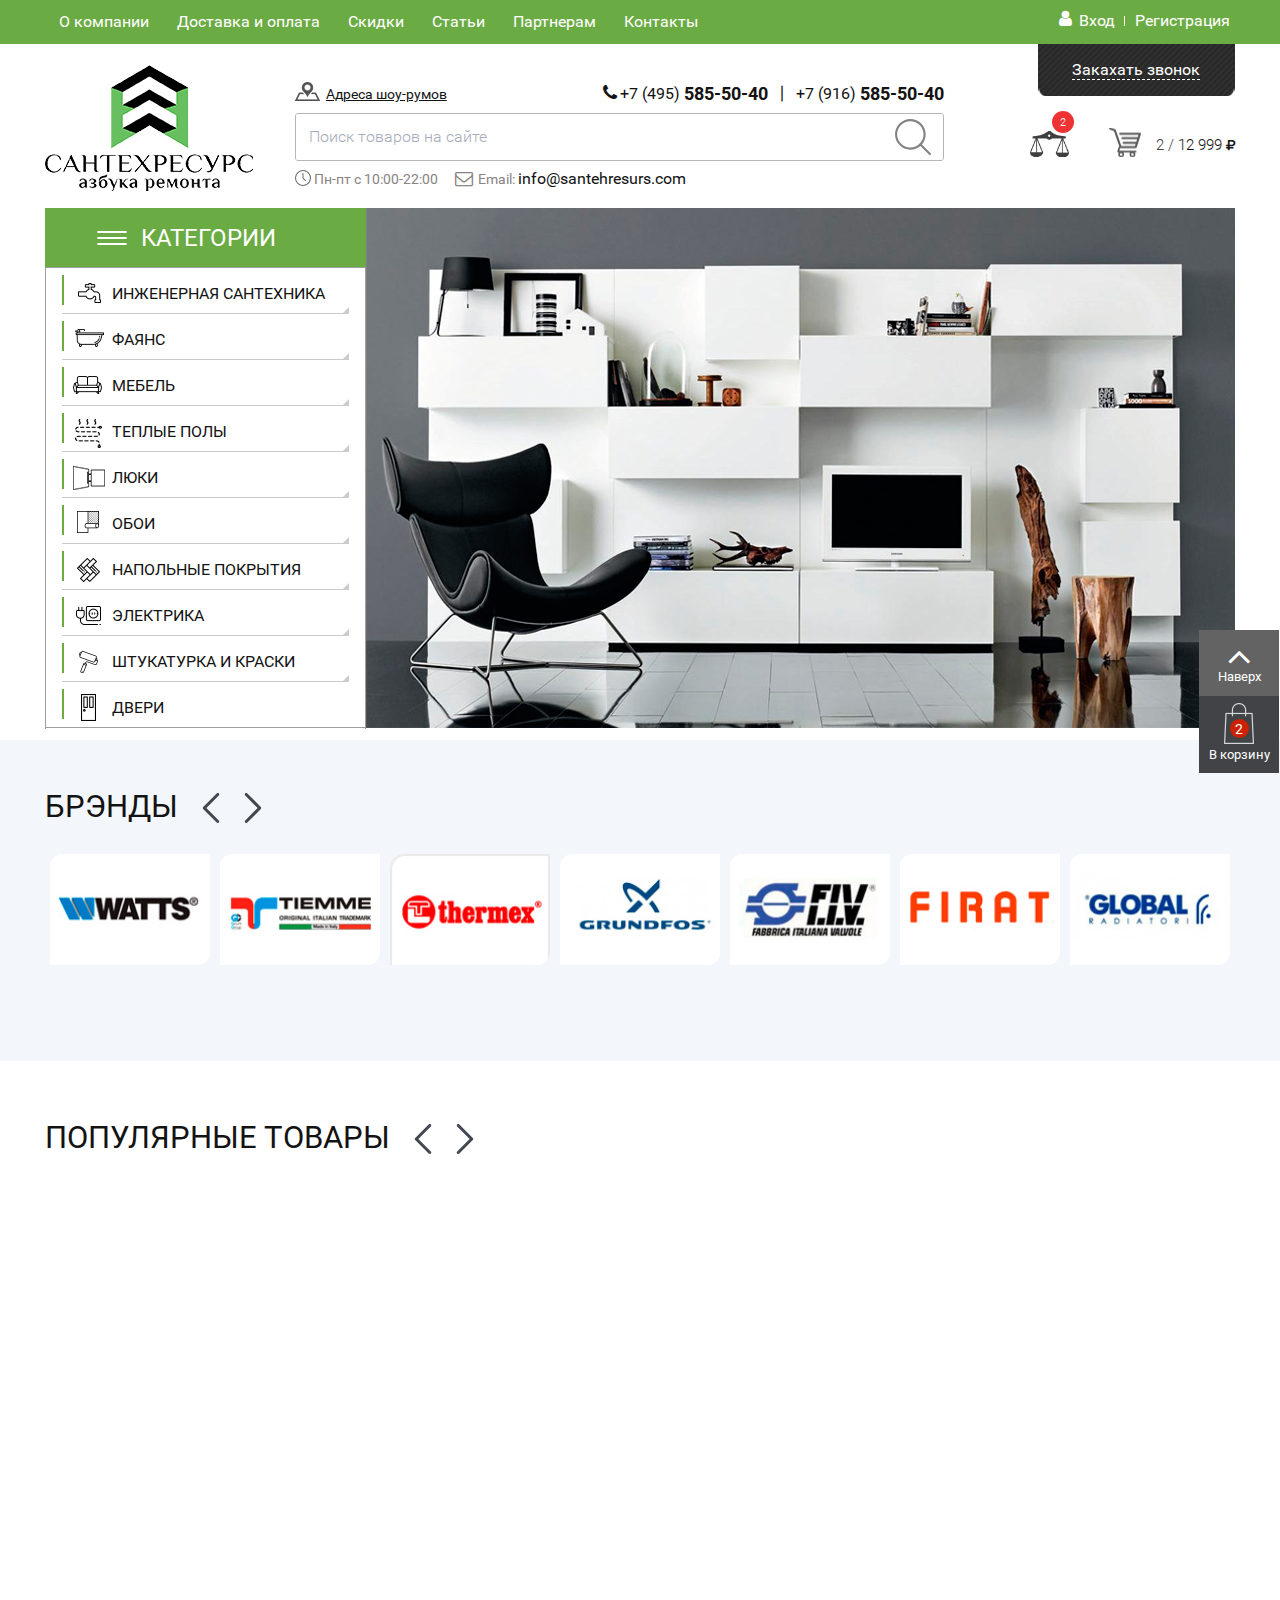
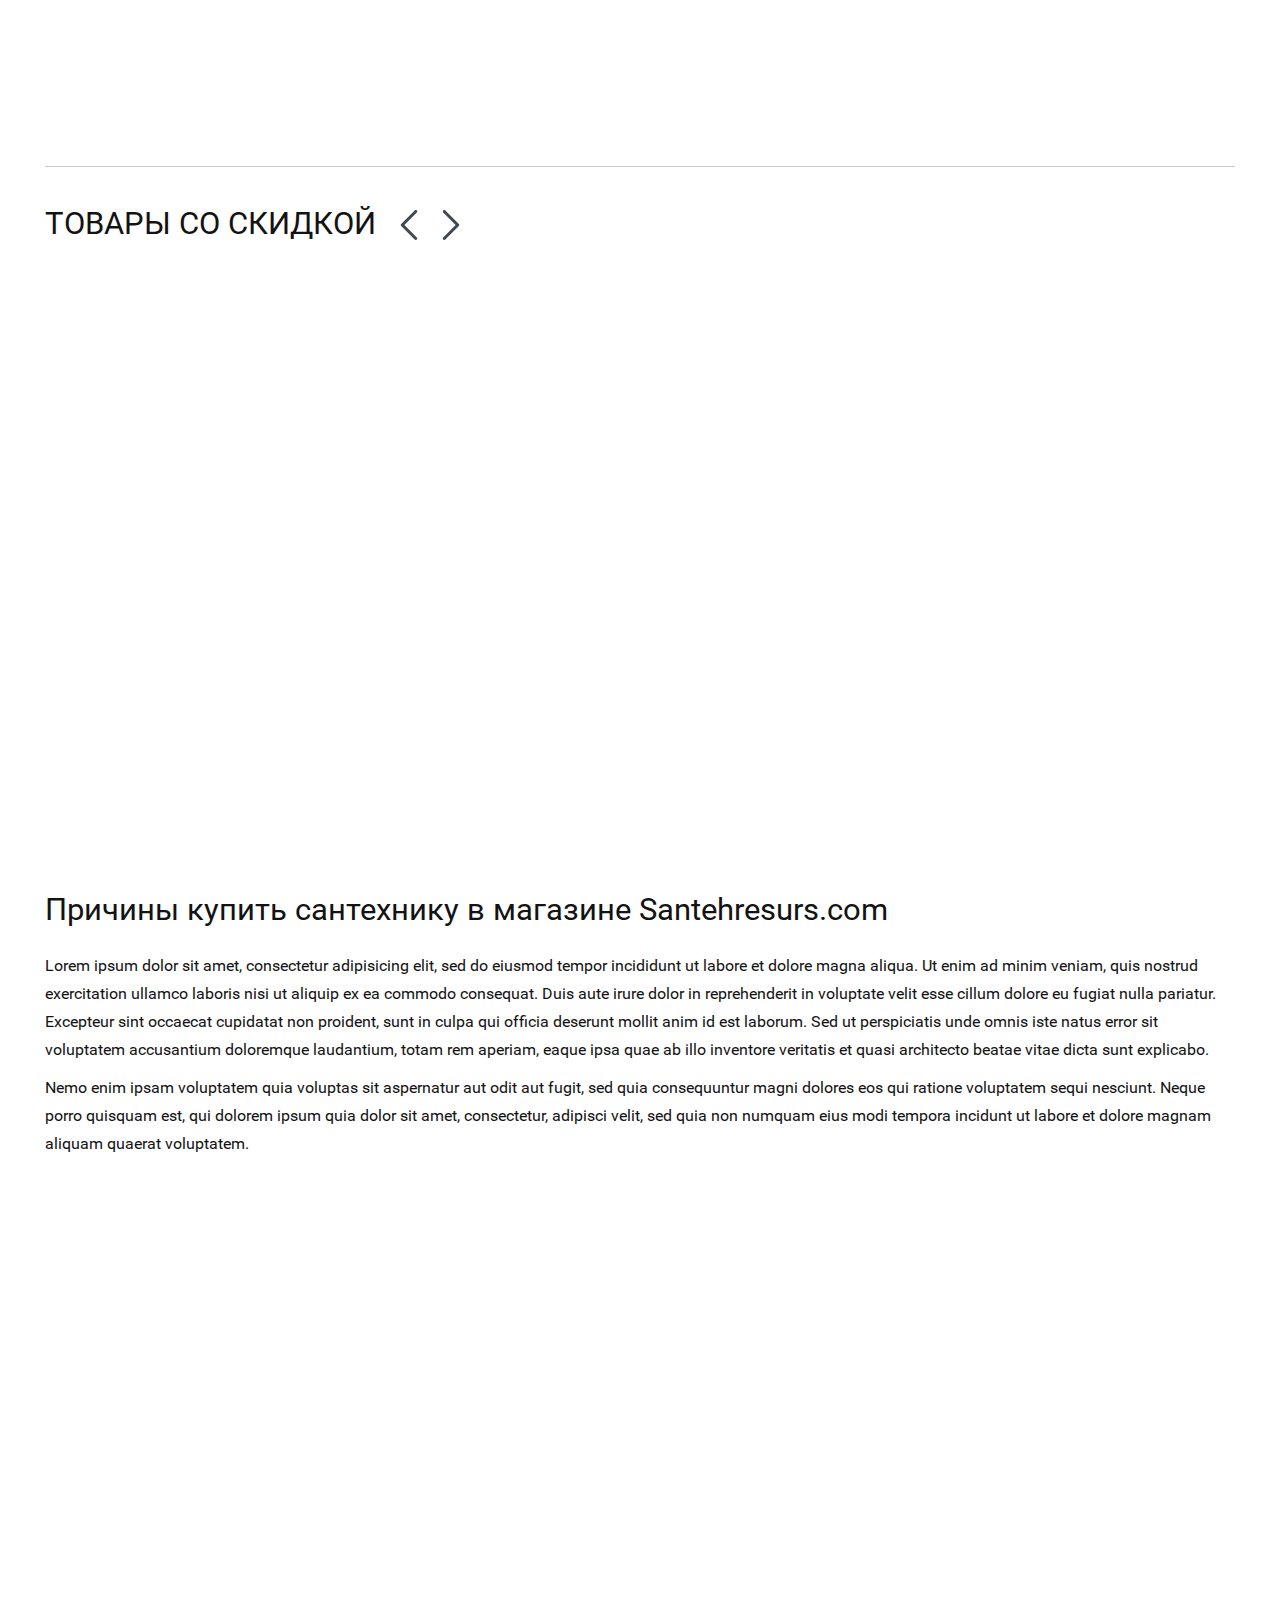
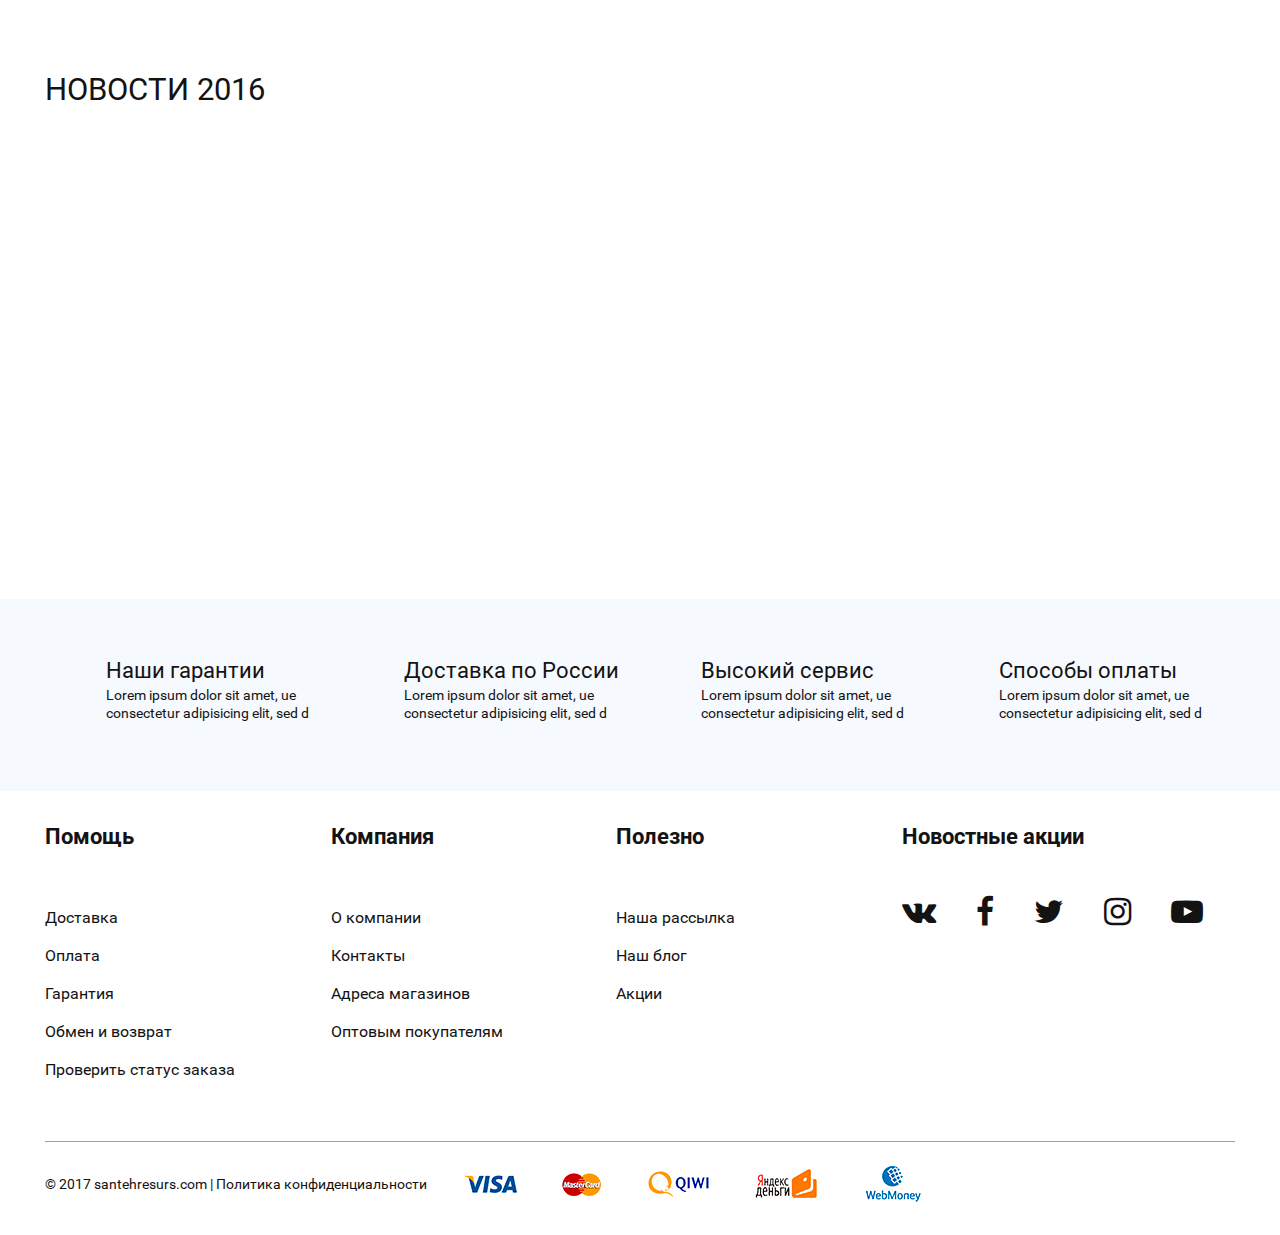
==== commit b5459031: "Santeh Resurs" ====
--- a/index.html
+++ b/index.html
@@ -145,6 +145,50 @@
 
 	<!-- /Header -->
 
+	<!-- Popups -->
+
+	<div class="popups-sect scroll">
+
+		<div class="popup-bg"></div>
+
+		<div class="popup-box offset-ziro">
+			<div class="popup-center">
+				<div class="popup" data-popup="callback">
+
+					<button type="button" class="close_popup"></button>
+
+					<h2>Подпишись на нашу рассылку и всега будь в курсе акций и новостей</h2>
+					<div class="send-form">
+
+						<div class="input-block">
+							<div class="col col-1">
+								<i class="fa fa-user-circle-o" aria-hidden="true"></i>
+							</div>
+							<div class="col col-2">
+								<input type="text" placeholder="Ваше имя" />
+							</div>
+						</div>
+
+						<div class="input-block">
+							<div class="col col-1">
+								<i class="fa fa-envelope-o" aria-hidden="true"></i>
+							</div>
+							<div class="col col-2">
+								<input type="email" placeholder="Ваше email" />
+							</div>
+						</div>
+
+						<button type="submit" class="submit-btn">Подписаться на рассылку</button>
+
+					</div>
+				</div>
+			</div>
+		</div>
+
+	</div>
+
+	<!-- /Popups -->
+
 	<!-- Content -->
 	
 	<div class="content">
@@ -189,8 +233,72 @@
 						</div>
 						<div class="sidebar-nav">
 							<ul class="sidebar-nav-list">
-								<li><a href="#"><i class="nav-icon icon-1"></i>Инженерная сантехника</a></li>
-								<li><a href="#"><i class="nav-icon icon-2"></i>Фаянс</a></li>
+								<li><a href="#"><i class="nav-icon icon-1"></i>Инженерная сантехника</a>
+								<div class="inner-nav-wrapp">
+										<ul class="inner-nav">
+											<li><a href="">Кухонные гарнитуры</a></li>
+											<li><a href="">Столы</a></li>
+											<li><a href="">Стулья</a>
+												<ul class="inner-nav">
+													<li><a href="#">Стулья</a></li>
+													<li><a href="#">Кухонные гарнитуры</a></li>
+													<li><a href="#">Столы</a></li>
+													<li><a href="#">Стулья</a></li>
+												</ul>
+											</li>
+											<li><a href="">Кухонные гарнитуры</a></li>
+											<li><a href="">Столы</a>
+												<ul class="inner-nav">
+													<li><a href="#">Стулья 2</a></li>
+													<li><a href="#">Кухонные гарнитуры 2</a></li>
+													<li><a href="#">Столы 2</a></li>
+													<li><a href="#">Стулья 2</a></li>
+												</ul>
+											</li>
+											<li><a href="">Стулья</a>
+												<ul class="inner-nav">
+													<li><a href="#">Стулья 3</a></li>
+													<li><a href="#">Кухонные гарнитуры 3</a></li>
+													<li><a href="#">Столы 3</a></li>
+													<li><a href="#">Стулья 3</a></li>
+												</ul>
+											</li>
+										</ul>
+									</div>
+								</li>
+								<li><a href="#"><i class="nav-icon icon-2"></i>Фаянс</a>
+								<div class="inner-nav-wrapp">
+										<ul class="inner-nav">
+											<li><a href="">Кухонные гарнитуры</a></li>
+											<li><a href="">Столы</a></li>
+											<li><a href="">Стулья</a>
+												<ul class="inner-nav">
+													<li><a href="#">Стулья</a></li>
+													<li><a href="#">Кухонные гарнитуры</a></li>
+													<li><a href="#">Столы</a></li>
+													<li><a href="#">Стулья</a></li>
+												</ul>
+											</li>
+											<li><a href="">Кухонные гарнитуры</a></li>
+											<li><a href="">Столы</a>
+												<ul class="inner-nav">
+													<li><a href="#">Стулья 2</a></li>
+													<li><a href="#">Кухонные гарнитуры 2</a></li>
+													<li><a href="#">Столы 2</a></li>
+													<li><a href="#">Стулья 2</a></li>
+												</ul>
+											</li>
+											<li><a href="">Стулья</a>
+												<ul class="inner-nav">
+													<li><a href="#">Стулья 3</a></li>
+													<li><a href="#">Кухонные гарнитуры 3</a></li>
+													<li><a href="#">Столы 3</a></li>
+													<li><a href="#">Стулья 3</a></li>
+												</ul>
+											</li>
+										</ul>
+									</div>
+								</li>
 								<li><a href="#"><i class="nav-icon icon-3"></i>Мебель</a>
 									<div class="inner-nav-wrapp">
 										<ul class="inner-nav">
@@ -222,7 +330,8 @@
 												</ul>
 											</li>
 										</ul>
-									</div></li>
+									</div>
+								</li>
 								<li><a href="#"><i class="nav-icon icon-4"></i>Теплые полы</a></li>
 								<li><a href="#"><i class="nav-icon icon-5"></i>Люки</a></li>
 								<li><a href="#"><i class="nav-icon icon-6"></i>Обои</a></li>
@@ -728,7 +837,7 @@
 
 					<p>Подпишись на нашу рассылку и всегда будь в курсе<br /> акций и новостей</p>
 
-					<button type="button" class="submit-btn show_popup">Подписаться на рассылку</button>
+					<button type="button" class="submit-btn show_popup" data-popup-name="callback">Подписаться на рассылку</button>
 
 				</div>
 
--- a/css/style.css
+++ b/css/style.css
@@ -181,13 +181,16 @@
 
 section {
     position: relative;
-    padding: 30px 0 50px 0;
+    padding: 50px 0;
+}
+
+section.padding-ziro {
+    padding: 0;
 }
 
 h1 {
 
 }
-
 
 h2 {
     font-family: "Roboto", Arial, Verdana, sans-serif;
@@ -1960,13 +1963,6 @@
     padding: 0;
 }
 
-.no-resize,
-.no-resize.full_width {
-    width: 100%;
-    padding: 0;
-}
-
-.no-resize .catalog-sort-block,
 .resizble-block.full_width .catalog-sort-block {
     padding: 0;
 }
@@ -2069,7 +2065,8 @@
     position: relative;
 }
 
-.h-group-shape {
+.h-group-shape h2,
+.h-group-shape .arrows {
     background: rgba(255, 255, 255, 1);
 }
 
@@ -2142,6 +2139,7 @@
 .brand-slider .slide .img-box {
     display: block;
     overflow: hidden;
+    background: rgba(235, 235, 235, 1);
 }
 
 .brand-slider .slide img {
@@ -2215,6 +2213,7 @@
     width: 100%;
     height: 308px;
     overflow: hidden;
+    background: rgba(235, 235, 235, 1);
 }
 
 .good-thumb .discount {
@@ -2571,12 +2570,14 @@
 
 .news-thumb .img-box {
     display: block;
+    background: rgba(235, 235, 235, 1);
 }
 
 .news-thumb .hidden-block-box {
     height: 243px;
     font-size: 0;
     line-height: 0;
+    overflow: hidden;
     position: absolute;
     top: 0;
     left: 0;
@@ -3317,6 +3318,10 @@
     text-decoration: underline;
 }
 
+/*-- /Section 1 Categories Page --*/
+
+/*-- Section 2 Categories Page --*/
+
 .catalog-arrow {
     display: inline-block;
     vertical-align: middle;
@@ -3455,13 +3460,1097 @@
     background: rgba(111, 111, 111, 1);
 }
 
-/*-- /Section 1 Categories Page --*/
-
-/*-- Section 2 Categories Page --*/
-
-
-
 /*-- /Section 2 Categories Page --*/
+
+/*-- Section 2 Card Page --*/
+
+.card-promo-block {
+    padding: 0 0 20px 0;
+}
+
+.card-promo-block .col-1 {
+    width: 49%;
+    padding: 18px 0;
+}
+
+.card-promo-block .col-2 {
+    width: 51%;
+}
+
+.card-big-slider-box {
+
+}
+
+.card-big-slider {
+    display: block;
+    width: 100%;
+    height: 530px;
+    overflow: hidden;
+    border: 1px solid #939393;
+}
+
+.card-big-slider .slide {
+    height: 530px;
+    overflow: hidden;
+}
+
+.card-big-slider .slide img {
+    display: block;
+    width: auto;
+    height: auto;
+    min-width: 100%;
+    min-height: 100%;
+}
+
+.card-big-slider img.desktop-img {
+    display: block;
+}
+
+.card-big-slider img.resp-img {
+    display: none;
+}
+
+.card-miniatures-slider-box {
+    margin: 3px 0;
+}
+
+.card-miniatures-slider {
+
+}
+
+.card-miniatures-slider .slide {
+    width: 90px;
+    height: 84px;
+    cursor: pointer;
+    overflow: hidden;
+    margin: 2px 3px;
+    border: 1px solid #cbcbcb;
+
+    -moz-transition-property: border;
+    -moz-transition-duration: .3s;
+    -moz-transition-timing-function: ease;
+
+    -ms-transition-property: border;
+    -ms-transition-duration: .3s;
+    -ms-transition-timing-function: ease;
+
+    -o-transition-property: border;
+    -o-transition-duration: .3s;
+    -o-transition-timing-function: ease;
+
+    transition-property: border;
+    transition-duration: .3s;
+    transition-timing-function: ease;
+}
+
+.card-miniatures-slider .slide:hover {
+    border: 1px solid #292929;
+}
+
+.card-miniatures-slider .slide.slick-current {
+    border: 1px solid #292929;
+}
+
+.card-miniatures-slider img {
+    display: block;
+    width: auto;
+    height: auto;
+    min-width: 100%;
+    min-height: 100%;
+}
+
+.good-card-info-block {
+
+}
+
+.good-card-info-block .inner {
+    padding: 12px 0 12px 3%;
+}
+
+.good-card-info-block h4 {
+    font-family: "Roboto", Arial, Verdana, sans-serif;
+    font-size: 16px;
+    line-height: 24px;
+    font-weight: bold;
+    color: #141414;
+    text-transform: uppercase;
+}
+
+.good-card-info-block h2 {
+    padding: 7px 0;
+    font-family: "Roboto", Arial, Verdana, sans-serif;
+    font-size: 28px;
+    line-height: 36px;
+    font-weight: normal;
+    color: #141414;
+    text-transform: uppercase;
+}
+
+.info-table {
+
+}
+
+.table-row {
+    display: table;
+    width: 100%;
+    margin: 13px 0;
+}
+
+.table-row:nth-child(1) {
+    margin: 6px 0 14px 0;
+}
+
+.table-row:nth-child(2) {
+    margin: 5px 0 8px 0;
+}
+
+.table-row:nth-child(3) {
+    margin: 5px 0 13px 0;
+}
+
+.table-row:nth-child(4) {
+    margin: 10px 0 13px 0;
+}
+
+.table-row:nth-child(5) {
+    margin: 24px 0 13px 0;
+}
+
+.table-row .cell {
+    display: table-cell;
+    vertical-align: middle;
+}
+
+.table-row .cell-1 {
+    width: 67px;
+}
+
+.table-row .cell-2 {
+
+}
+
+.table-row .cell p {
+    font-family: "Roboto", Arial, Verdana, sans-serif;
+    font-size: 14px;
+    line-height: 15px;
+    font-weight: normal;
+    color: #101010;
+}
+
+.table-row .cell p.bold {
+    font-weight: bold;
+}
+
+.table-row label {
+    display: inline-block;
+    vertical-align: middle;
+    width: 17px;
+    height: 17px;
+    cursor: pointer;
+    margin: 4px;
+}
+
+.table-row label.white {
+    border: 1px solid #6f6f6f;
+}
+
+.good-card-info-block .select-box {
+    padding: 9px 0 10px 0;
+}
+
+.table-row select {
+    width: 100%;
+    min-width: 270px !important; 
+}
+
+.radio-block {
+    display: inline-block;
+    vertical-align: middle;
+    position: relative;
+}
+
+.radio-block input[type="radio"] {
+    position: absolute;
+    top: 0;
+    left: 0;
+    width: 1px;
+    height: 1px;
+    opacity: .01;
+    z-index: -1;
+}
+
+.radio-block input[type="radio"]:checked + label {
+    -webkit-transform: scale( 1.3);
+    -moz-transform: scale( 1.3);
+    -ms-transform: scale( 1.3);
+    -o-transform: scale( 1.3);
+    transform: scale( 1.3);
+}
+
+.radio-block input {
+
+}
+
+.choise-count {
+    display: inline-table;
+    vertical-align: middle;
+    width: 116px;
+    height: 30px;
+    border: 1px solid #e7e7e7;
+    background: rgba(255, 255, 255, 1);
+    -webkit-border-radius: 3px;
+    -moz-border-radius: 3px;
+    -ms-border-radius: 3px;
+    -o-border-radius: 3px;
+    border-radius: 3px;
+    -webkit-box-shadow: inset 0 0 1px 0 rgba(0, 0, 0, .3);
+    -moz-box-shadow: inset 0 0 1px 0 rgba(0, 0, 0, .3);
+    box-shadow: inset 0 0 1px 0 rgba(0, 0, 0, .3);
+}
+
+.choise-count button[type="button"] {
+    display: table-cell;
+    vertical-align: middle;
+    border: none;
+    width: 29px;
+    height: 30px;
+    overflow: hidden;
+    border: 1px solid transparent;
+    background: rgb(251, 251, 251);
+    cursor: pointer;
+    position: relative;
+}
+
+.choise-count button[type="button"].minus {
+    border-right: 1px solid #ebebeb;
+}
+
+.choise-count button[type="button"].minus:before {
+    display: block;
+    content: "\2212";
+    font-family: "Roboto", Arial, Verdana, sans-serif;
+    font-size: 26px;
+    line-height: 28px;
+    font-weight: normal;
+    color: #555555;
+}
+
+.choise-count button[type="button"].plus {
+    border-left: 1px solid #ebebeb;
+}
+
+.choise-count button[type="button"].plus:before {
+    display: block;
+    content: "\2b";
+    font-family: "Roboto", Arial, Verdana, sans-serif;
+    font-size: 26px;
+    line-height: 28px;
+    font-weight: normal;
+    color: #555555;
+}
+
+.choise-count .count-num-val {
+    display: table-cell;
+    vertical-align: middle;
+    width: 56px;
+    height: 30px;
+    border: none;
+    text-align: right;
+    background: rgba(255, 255 ,255, 1);
+    border: 1px solid transparent;
+    text-align: center;
+    font-family: "Roboto", Arial, Verdana, sans-serif;
+    font-size: 16px;
+    line-height: 28px;
+    font-weight: normal;
+    color: #101010;
+    box-shadow: none;
+}
+
+.price-block {
+    background: rgba(235, 235, 235, 1);
+    padding: 4px 0;
+}
+
+.price-block label {
+    display: inline-block;
+    vertical-align: middle;
+    padding: 5px 1% 5px 0;
+    font-family: "Roboto", Arial, Verdana, sans-serif;
+    font-size: 14px;
+    line-height: 18px;
+    font-weight: normal;
+    color: #141212;
+}
+
+.total-price {
+    display: inline-block;
+    vertical-align: middle;
+    padding: 5px 3% 5px 0;
+}
+
+.price-block p {
+    display: inline-block;
+    vertical-align: middle;
+    width: auto;
+    padding: 5px 0;
+    font-family: "Roboto", Arial, Verdana, sans-serif;
+    font-size: 14px;
+    line-height: 18px;
+    font-weight: normal;
+    color: #141212;
+}
+
+.price_total_sum_input {
+    display: block;
+    height: 0;
+    overflow: hidden;
+    position: absolute;
+    top: 0;
+    left: 0;
+    opacity: .01;
+    z-index: -1;
+}
+
+.total-price {
+    display: inline-block;
+    vertical-align: middle;
+    position: relative;
+}
+
+.total-price p.price_total_sum {
+    display: inline-block;
+    vertical-align: middle;
+    min-width: 70px;
+    padding: 0 1%;
+    text-align: right;
+    font-family: "Roboto", Arial, Verdana, sans-serif;
+    font-size: 26px;
+    line-height: 26px;
+    font-weight: bold;
+    color: #2b2b2b;
+}
+
+.price-block .fa-rub {
+    display: inline-block;
+    vertical-align: middle;
+    padding: 0 0 0 5%;
+    font-size: 22px;
+    line-height: 26px;
+    font-weight: normal;
+    color: #2b2b2b;
+}
+
+.price-block .old-perice {
+    display: inline-block;
+    vertical-align: middle;
+    padding: 0 10px 0 5px;
+    position: relative;
+    font-family: "Roboto", Arial, Verdana, sans-serif;
+    font-size: 21px;
+    line-height: 21px;
+    font-weight: normal;
+    color: #8e8e8e;
+}
+
+.price-block .old-perice:after {
+    display: block;
+    content: "";
+    width: 100%;
+    height: 1px;
+    border-bottom: 1px solid #8e8e8e;
+    position: absolute;
+    bottom: 50%;
+    left: 0;
+}
+
+.price-block .discount {
+    margin: 0 2% 0 5.5%;
+    padding: 7px 8px 7px 10px;
+    background: rgba(92, 149, 58, 1);
+    font-family: "Roboto", Arial, Verdana, sans-serif;
+    font-size: 16px;
+    line-height: 18px;
+    font-weight: normal;
+    color: #fbfbfb;
+    -webkit-border-radius: 9px 0 9px 0;
+    -moz-border-radius: 9px 0 9px 0;
+    -ms-border-radius: 9px 0 9px 0;
+    -o-border-radius: 9px 0 9px 0;
+    border-radius: 9px 0 9px 0;
+}
+
+.price-block p {
+    display: inline-block;
+    vertical-align: middle;
+    font-family: "Roboto", Arial, Verdana, sans-serif;
+    font-size: 13px;
+    line-height: 18px;
+    font-weight: normal;
+    color: #767676;
+}
+
+.price-block p span {
+    font-family: "Roboto", Arial, Verdana, sans-serif;
+    font-size: 14px;
+    line-height: 18px;
+    font-weight: normal;
+    color: #101010;
+}
+
+.good-card-info-block .to-diff {
+    vertical-align: middle;
+    font-size: 14px;
+    line-height: 24px;
+    margin: 0 2%;
+}
+
+.lib-middle {
+    display: inline-block;
+    vertical-align: top;
+    margin: 5px 1%;
+    width: 31px;
+    height: 20px;
+    position: relative;
+}
+
+.good-card-info-block .lib-middle {
+    display: inline-block;
+    vertical-align: middle;
+    position: relative;
+    right: 7px;
+}
+
+.lib-middle:before,
+.lib-middle:after {
+    display: block;
+    content: "";
+    width: 31px;
+    height: 20px;
+    position: absolute;
+    top: 0;
+    left: 0;
+    background-size: 100%;
+    background-position: center;
+    background-repeat: no-repeat;
+
+   -webkit-transition-property: opacity;
+    -webkit-transition-duration: .3s;
+    -webkit-transition-timing-function: ease;
+
+    -moz-transition-property: opacity;
+    -moz-transition-duration: .3s;
+    -moz-transition-timing-function: ease;
+
+    -ms-transition-property: opacity;
+    -ms-transition-duration: .3s;
+    -ms-transition-timing-function: ease;
+
+    -o-transition-property: opacity;
+    -o-transition-duration: .3s;
+    -o-transition-timing-function: ease;
+
+    transition-property: opacity;
+    transition-duration: .3s;
+    transition-timing-function: ease;
+}
+
+.lib-middle:before {
+    opacity: 1;
+    background-image: url(../img/libra.png);
+}
+
+.lib-middle:after {
+    opacity: 0;
+    background-image: url(../img/libra_hover.png);
+}
+
+a.to-diff:hover .lib-middle:before {
+    opacity: 0;
+}
+
+a.to-diff:hover .lib-middle:after {
+    opacity: 1;
+}
+
+a.green-pill,
+button.green-pill {
+    display: inline-block;
+    vertical-align: top;
+    min-width: 277px;
+    text-align: center;
+    background: rgba(92, 149, 58, 1);
+    border: 1px solid transparent;
+    padding: 13px 2%;
+    font-size: 17px;
+    line-height: 24px;
+    font-weight: 300;
+    color: #ffffff;
+    -webkit-border-radius: 26px;
+    -moz-border-radius: 26px;
+    -ms-border-radius: 26px;
+    -o-border-radius: 26px;
+    border-radius: 26px;
+
+   -webkit-transition-property: background;
+    -webkit-transition-duration: .3s;
+    -webkit-transition-timing-function: ease;
+
+    -moz-transition-property: background;
+    -moz-transition-duration: .3s;
+    -moz-transition-timing-function: ease;
+
+    -ms-transition-property: background;
+    -ms-transition-duration: .3s;
+    -ms-transition-timing-function: ease;
+
+    -o-transition-property: background;
+    -o-transition-duration: .3s;
+    -o-transition-timing-function: ease;
+
+    transition-property: background;
+    transition-duration: .3s;
+    transition-timing-function: ease;
+}
+
+a.green-pill:link,
+button.green-pill:link,
+a.green-pill:visited,
+button.green-pill:visited  {
+    background: rgba(92, 149, 58, 1);
+}
+
+a.green-pill.active,
+button.green-pill.active {
+    background: rgba(109, 198, 56, 1);
+}
+
+a.green-pill:active,
+button.green-pill:active {
+    background: rgba(109, 198, 56, 1);
+}
+
+a.green-pill:hover,
+button.green-pill:hover {
+    background: rgba(109, 198, 56, 1);
+}
+
+.good-card-info-block .green-pill {
+    vertical-align: middle;
+    margin: 10px 0 10px 2%;
+}
+
+.deliver-icon {
+    display: inline-block;
+    vertical-align: top;
+    width: 29px;
+    height: 41px;
+    background-image: url(../img/deliver_icon.png);
+    background-repeat: no-repeat;
+    background-size: 100%;
+    background-position: center;
+}
+
+.two-cols-box {
+    display: table;
+    width: 100%;
+    margin: 30px 0;
+}
+
+.two-cols-box .col {
+    display: table-cell;
+    vertical-align: top;
+}
+
+.two-cols-box .col-1 {
+    width: 41px;
+    padding: 8px 0 0 0;
+}
+
+.two-cols-box .col-2 {
+    width: auto;
+}
+
+.two-cols-box p {
+    font-family: "Roboto", Arial, Verdana, sans-serif;
+    font-size: 14px;
+    line-height: 18px;
+    font-weight: normal;
+    color: #767676;
+}
+
+.two-cols-box a {
+    font-family: "Roboto", Arial, Verdana, sans-serif;
+    font-size: 14px;
+    line-height: 18px;
+    font-weight: normal;
+    color: #767676;
+    text-decoration: underline;
+
+    -webkit-transition-property: color;
+    -webkit-transition-duration: .3s;
+    -webkit-transition-timing-function: ease;
+
+    -moz-transition-property: color;
+    -moz-transition-duration: .3s;
+    -moz-transition-timing-function: ease;
+
+    -ms-transition-property: color;
+    -ms-transition-duration: .3s;
+    -ms-transition-timing-function: ease;
+
+    -o-transition-property: color;
+    -o-transition-duration: .3s;
+    -o-transition-timing-function: ease;
+
+    transition-property: color;
+    transition-duration: .3s;
+    transition-timing-function: ease;
+}
+
+.two-cols-box a:link,
+.two-cols-box a:visited {
+    color: #767676;
+}
+
+.two-cols-box a:active,
+.two-cols-box a.active {
+    color: #6bab44;
+}
+
+.two-cols-box a:hover {
+    color: #6bab44;
+}
+
+/*-- /Section 2 Card Page --*/
+
+
+/*-- Section 3 Categories Page --*/
+
+.h-group-border {
+    position: relative;
+    border-bottom: 1px solid #000000;
+    margin: 0 0 15px 0;
+}
+
+.h-group-border h2 {
+    font-family: "Roboto", Arial, Verdana, sans-serif;
+    font-size: 28px;
+    line-height: 32px;
+    font-weight: bold;
+    color: #1b1b1b;
+    padding: 0 0 6px 0;
+}
+
+.h-group-border.right-col {
+    padding: 0;
+}
+
+.h-group-border.right-col h2 {
+    display: inline-block;
+    vertical-align: bottom;
+    width: 40%;
+}
+
+.h-group-border .right-col {
+    display: inline-block;
+    vertical-align: bottom;
+    width: 60%;
+    text-align: right;
+    overflow: hidden;
+}
+
+.h-group-border .right-col p {
+    display: inline-block;
+    vertical-align: bottom;
+    padding: 0 0 15px 0;
+    font-family: "Roboto", Arial, Verdana, sans-serif;
+    font-size: 14px;
+    line-height: 17px;
+    font-weight: normal;
+    color: #484848;
+}
+
+.h-group-border .right-col .socials {
+    display: inline-block;
+    vertical-align: bottom;
+    margin: 0 -20px 0 0;
+}
+
+.h-group-border .right-col .socials li {
+    padding-top: 6px;
+    padding-bottom: 6px;
+}
+
+/*-- /Section 3 Categories Page --*/
+
+/*-- Section 4 Categories Page --*/
+
+.descript-table {
+
+}
+
+.descript-row {
+    display: table;
+    width: 100%;
+    background: rgba(255, 255, 255, 1);
+}
+
+.descript-row:nth-child(2n) {
+    background: rgba(235, 235, 235, 1);
+}
+
+.descript-row .cell {
+    display: table-cell;
+    vertical-align: top;
+    padding-top: 12px;
+    padding-bottom: 12px;
+}
+
+.descript-row .cell-1 {
+    width: 14%;
+    text-align: right;
+}
+
+.descript-row .cell-2 {
+    width: 86%;
+    padding: 12px 0 12px 5%;
+}
+
+.descript-row .cell-1 p {
+    font-family: "Roboto", Arial, Verdana, sans-serif;
+    font-size: 16px;
+    line-height: 24px;
+    font-weight: normal;
+    color: #656565;
+}
+
+.descript-row .cell-2 p {
+    font-family: "Roboto", Arial, Verdana, sans-serif;
+    font-size: 16px;
+    line-height: 24px;
+    font-weight: normal;
+    color: #191919;
+}
+
+/*-- /Section 4 Categories Page --*/
+
+/*-- Section 5 Categories Page --*/
+
+.scrolling-block {
+    height: 390px;
+}
+
+.testimonial {
+    display: table;
+    width: 100%;
+    padding: 20px 0;
+    border-bottom: 1px solid #d6d6d6;
+}
+
+.testimonial .cell {
+    display: table-cell;
+    vertical-align: top;
+}
+
+.testimonial .cell-1 {
+    width: 100px;
+}
+
+.testimonial .cell-2 {
+    width: auto;
+    padding: 0 1% 0 0;
+}
+
+.testimonial .img-box {
+    display: block;
+    width: 80px;
+    height: 80px;
+    overflow: hidden;
+    background: rgba(245, 245, 245, 1);
+    -webkit-border-radius: 50%;
+    -moz-border-radius: 50%;
+    -ms-border-radius: 50%;
+    -o-border-radius: 50%;
+    border-radius: 50%;
+}
+
+.testimonial .img-box img {
+    display: block;
+    width: auto;
+    height: auto;
+    min-width: 100%;
+    min-height: 100%;
+}
+
+.testimonial h3 {
+    display: inline-block;
+    vertical-align: baseline;
+    font-family: "Roboto", Arial, Verdana, sans-serif;
+    font-size: 21px;
+    line-height: 24px;
+    font-weight: normal;
+    color: #1b1b1b;
+}
+
+.testimonial p {
+    display: inline-block;
+    vertical-align: baseline;
+    font-family: "Roboto", Arial, Verdana, sans-serif;
+    font-size: 14px;
+    line-height: 24px;
+    font-weight: normal;
+    color: #656565;
+    padding: 0 1%;
+}
+
+.testimonilal-p p {
+    font-family: "Roboto", Arial, Verdana, sans-serif;
+    font-size: 16px;
+    line-height: 24px;
+    font-weight: normal;
+    color: #282828;
+    padding: 5px 0;
+}
+
+/*-- /Section 5 Categories Page --*/
+
+/*-- Section 6 Categories Page --*/
+
+.tabs {
+    position: relative;
+}
+
+.tabs-h {
+
+}
+
+.tabs-h h2 {
+    display: inline-block;
+    vertical-align: top;
+    padding: 0 5% 0 0;
+}
+
+.tabs-h .tab-nav {
+    display: inline-table;
+    vertical-align: top;
+}
+
+
+.tab-nav {
+
+}
+
+.tab-nav li {
+    display: table-cell;
+    vertical-align: top;
+    padding: 0 7%;
+}
+
+.tab-nav li button {
+    display: block;
+    padding: 6px 0;
+    cursor: pointer;
+    background: transparent;
+    border: 1px solid transparent;
+    position: relative;
+    font-family: "Roboto", Arial, Verdana, sans-serif;
+    font-size: 18px;
+    line-height: 24px;
+    font-weight: normal;
+    color: #3f3f3f;
+    text-decoration: none;
+    text-transform: uppercase;
+}
+
+.tab-nav li button:hover {
+    color: #528e2e;
+}
+
+.tab-nav li button.active {
+    color: #528e2e;
+}
+
+.tab-nav li button:active {
+    color: #528e2e;
+}
+
+
+.tab-nav li button:after {
+    display: block;
+    content: "";
+    width: 100%;
+    height: 3px;
+    position: absolute;
+    bottom: -2px;
+    left: 0;
+    background: rgba(1, 164, 17, 0);
+
+    -moz-transition-property: background;
+    -moz-transition-duration: .3s;
+    -moz-transition-timing-function: ease;
+
+    -ms-transition-property: background;
+    -ms-transition-duration: .3s;
+    -ms-transition-timing-function: ease;
+
+    -o-transition-property: background;
+    -o-transition-duration: .3s;
+    -o-transition-timing-function: ease;
+
+    transition-property: background;
+    transition-duration: .3s;
+    transition-timing-function: ease;
+}
+
+.tab-nav li button:link:after,
+.tab-nav li button:visited:after {
+    background: rgba(1, 164, 17, 0);
+}
+
+.tab-nav li button.active:after,
+.tab-nav li button:active:after {
+    background: rgba(1, 164, 17, 1);
+}
+
+.tab-nav li button:hover:after {
+    background: rgba(1, 164, 17, 1);
+}
+
+.tabs-content-box {
+    margin: 0 0 30px 0;
+}
+
+.tab h2 {
+    font-family: "Roboto", Arial, Verdana, sans-serif;
+    font-size: 18px;
+    line-height: 20px;
+    font-weight: normal;
+    color: #1b1b1b;
+    text-transform: uppercase;
+    padding: 14px 0 2px 0;
+}
+
+.tab h3 {
+    font-family: "Roboto", Arial, Verdana, sans-serif;
+    font-size: 14px;
+    line-height: 18px;
+    font-weight: normal;
+    color: #282828;
+}
+
+.tab h3 {
+    padding: 10px 0 0 0;
+}
+
+.tab h3 + p {
+    padding: 16px 0 8px 0;
+}
+
+.tab p {
+    font-family: "Roboto", Arial, Verdana, sans-serif;
+    font-size: 14px;
+    line-height: 18px;
+    font-weight: normal;
+    color: #282828;
+    padding: 8px 0;
+}
+
+.tab p.p-small {
+    line-height: 16px;
+    padding: 0;
+}
+
+.tab .links {
+    margin: 0 0 15px 0;
+    padding: 57px 0 26px 0;
+    position: relative;
+}
+
+.tab .links li {
+    display: inline-block;
+    vertical-align: top;
+    padding: 0 1% 0 0;
+}
+
+.tab .links:after {
+    display: block;
+    content: "";
+    height: 1px;
+    width: 33%;
+    position: absolute;
+    bottom: 0;
+    left: 0;
+    border-top: 1px solid #9f9f9f;
+}
+
+.tab .links li a.active {
+    text-decoration: underline;
+}
+
+.tab .links li a:active {
+    text-decoration: underline;
+}
+
+.tab .links li a:hover {
+    text-decoration: underline;
+}
+
+.car-icon {
+    display: inline-block;
+    vertical-align: top;
+    width: 24px;
+    height: 14px;
+    background-image: url(../img/car_icon.png);
+    background-repeat: no-repeat;
+    background-position: center;
+    background-size: 100%;
+}
+
+.tab .links .car-icon {
+    vertical-align: baseline;
+    margin: 0 3px 0 0;
+}
+
+.payments-system {
+    padding-top: 7px;
+}
+
+.payments-system + p {
+    padding-top: 4px;
+}
+
+.payments-system li {
+    display: inline-block;
+    vertical-align: middle;
+    padding: 10px 1%;
+}
+
+.payments-system li:nth-child(1) {
+    padding: 10px 1% 10px 0;
+}
+
+.payments-system li img {
+    width: auto;
+    height: auto;
+}
+
+.tab .more {
+    display: inline-block;
+    vertical-align: top;
+    margin: 35px 0 0 0;
+    text-decoration: underline;
+}
+
+/*-- /Section 6 Categories Page --*/
+
+/*-- Section 7 Categories Page --*/
+
+.simmilar-goods-slider-box {
+    margin-bottom: 40px;
+}
+
+/*-- /Section 7 Categories Page --*/
 
 /*-------------------------------------------*/
 /* ----- FOOTER ------ */
@@ -3807,4 +4896,185 @@
 }
 
 
-/*-- /Fixed Block --*/+/*-- /Fixed Block --*/
+
+/*-- /Popups --*/
+
+.popups-sect {
+    /*display: block;*/
+    display: none;
+    width: 100%;
+    height: 100vh;
+    position: fixed;
+    top: 0;
+    left: 0;
+    z-index: 14;
+}
+
+.popup-bg {
+    display: block;
+    width: 100%;
+    height: 100vh;
+    position: fixed;
+    top: 0;
+    left: 0;
+    background: rgba(240, 243, 246, .98);
+}
+
+.popup-box {
+    display: table;
+    width: 98%;
+    margin: 0 auto;
+    max-width: 690px;
+    z-index: 2;
+    position: relative;
+}
+
+.popup-box:before,
+.popup-box:after {
+    display: table-cell;
+    vertical-align: middle;
+    content: "";
+    width: 1%;
+    height: 100vh;
+}
+
+.popup-center {
+    display: table-cell;
+    vertical-align: middle;
+    width: 98%;
+}
+
+.popup {
+    /*display: block;*/
+    display: none;
+    width: 98%;
+    margin: 20px 0;
+    padding: 41px 0 64px 0;
+    position: relative;
+    background: rgb(255, 255, 255);
+    -webkit-box-shadow: 0px 2px 6px 0px rgba(84,168,92,0.3);
+    -moz-box-shadow: 0px 2px 6px 0px rgba(84,168,92,0.3);
+    box-shadow: 0px 2px 6px 0px rgba(84,168,92,0.3);
+}
+
+
+.close_popup {
+    display: block;
+    width: 36px;
+    height: 36px;
+    cursor: pointer;
+    position: absolute;
+    top: 7px;
+    right: 7px;
+    border: 1px solid #acb4bc;
+    background: transparent;
+    -webkit-border-radius: 50%;
+    -moz-border-radius: 50%;
+    -ms-border-radius: 50%;
+    -o-border-radius: 50%;
+    border-radius: 50%;
+}
+
+.close_popup:after {
+    display: block;
+    content: "\2715";
+    font-family: "Roboto", Arial, Verdana, sans-serif;
+    font-size: 23px;
+    line-height: 36px;
+    font-weight: bold;
+    color: #acb4bc;
+}
+
+.popup h2 {
+    font-family: "Roboto", Arial, Verdana, sans-serif;
+    font-size: 28px;
+    line-height: 38px;
+    font-weight: normal;
+    color: #475965;
+    text-align: center;
+    padding: 0 10%;
+    text-transform: uppercase;
+}
+
+.popup .send-form {
+    text-align: center;
+    padding: 0 12%;
+}
+
+.popup .input-block {
+    display: table;
+    width: 100%;
+    margin: 25px 0;
+    border: 1px solid #d9dfe4;
+    border-left: 3px solid #d9dfe4;
+    border-right: 3px solid #d9dfe4;
+    border-collapse: collapse;
+}
+
+.popup .input-block:last-child {
+    margin: 25px 0 10px 0;
+}
+
+.popup .input-block .col {
+    display: table-cell;
+    vertical-align: middle;
+    border-left: 1px solid #d9dfe4;
+}
+
+.popup .input-block .col-1 {
+    width: 60px;
+    text-align: center;
+}
+
+.popup .input-block .col-2 {
+    width: auto;
+}
+
+.popup .input-block .col-1 .fa:before,
+.popup .input-block .col-1 .fa-envelope-o:before {
+    font-size: 30px;
+    line-height: 30px;
+    color: #ced6dc;
+}
+
+.popup .input-block .col-2 input {
+    display: block;
+    width: 100%;
+    padding: 5px 2% 5px 4%;
+    border: 1px solid transparent;
+    background: rgb(255, 255, 255);
+    font-family: "Roboto", Arial, Verdana, sans-serif;
+    font-size: 19px;
+    line-height: 36px;
+    font-weight: normal;
+    color: #4d4f50;
+}
+
+.popup .submit-btn {
+    min-width: 71%;
+    margin: 0;
+    padding: 20px 2%;
+}
+
+.succes-send {
+    display: block;
+    width: 84px;
+    height: 84px;
+    margin: 87px auto 32px auto;
+}
+
+h2.bottom-shape:after {
+    display: block;
+    content: "";
+    width: 98px;
+    height: 6px;
+    margin: 20px auto 60px auto;
+    background-image: url(../img/send_h_shape.png);
+    background-repeat: no-repeat;
+    background-position: center;
+    background-size: 100%;
+}
+
+
+/*-- Popups --*/--- a/vendors/css/select2.css
+++ b/vendors/css/select2.css
@@ -9,7 +9,7 @@
     box-sizing: border-box;
     cursor: pointer;
     display: block;
-    height: 32px;
+    height: 33px;
     user-select: none;
     -webkit-user-select: none;
     outline: none; }
@@ -29,7 +29,7 @@
     box-sizing: border-box;
     cursor: pointer;
     display: block;
-    min-height: 32px;
+    min-height: 33px;
     user-select: none;
     -webkit-user-select: none; }
     .select2-container .select2-selection--multiple .select2-selection__rendered {
@@ -74,7 +74,7 @@
   -webkit-user-select: none; 
     font-family: "Roboto", Arial, Verdana, sans-serif;
     font-size: 16px;
-    line-height: 31px;
+    line-height: 18px;
     font-weight: normal;
     color: #121111;
     }
@@ -141,10 +141,9 @@
   .select2-container--default .select2-selection--single .select2-selection__rendered {
     font-family: "Roboto", Arial, Verdana, sans-serif;
     font-size: 16px;
-    line-height: 31px;
+    line-height: 29px;
     font-weight: normal;
     color: #121111;
-    line-height: 28px; 
   }
   .select2-container--default .select2-selection--single .select2-selection__clear {
     cursor: pointer;
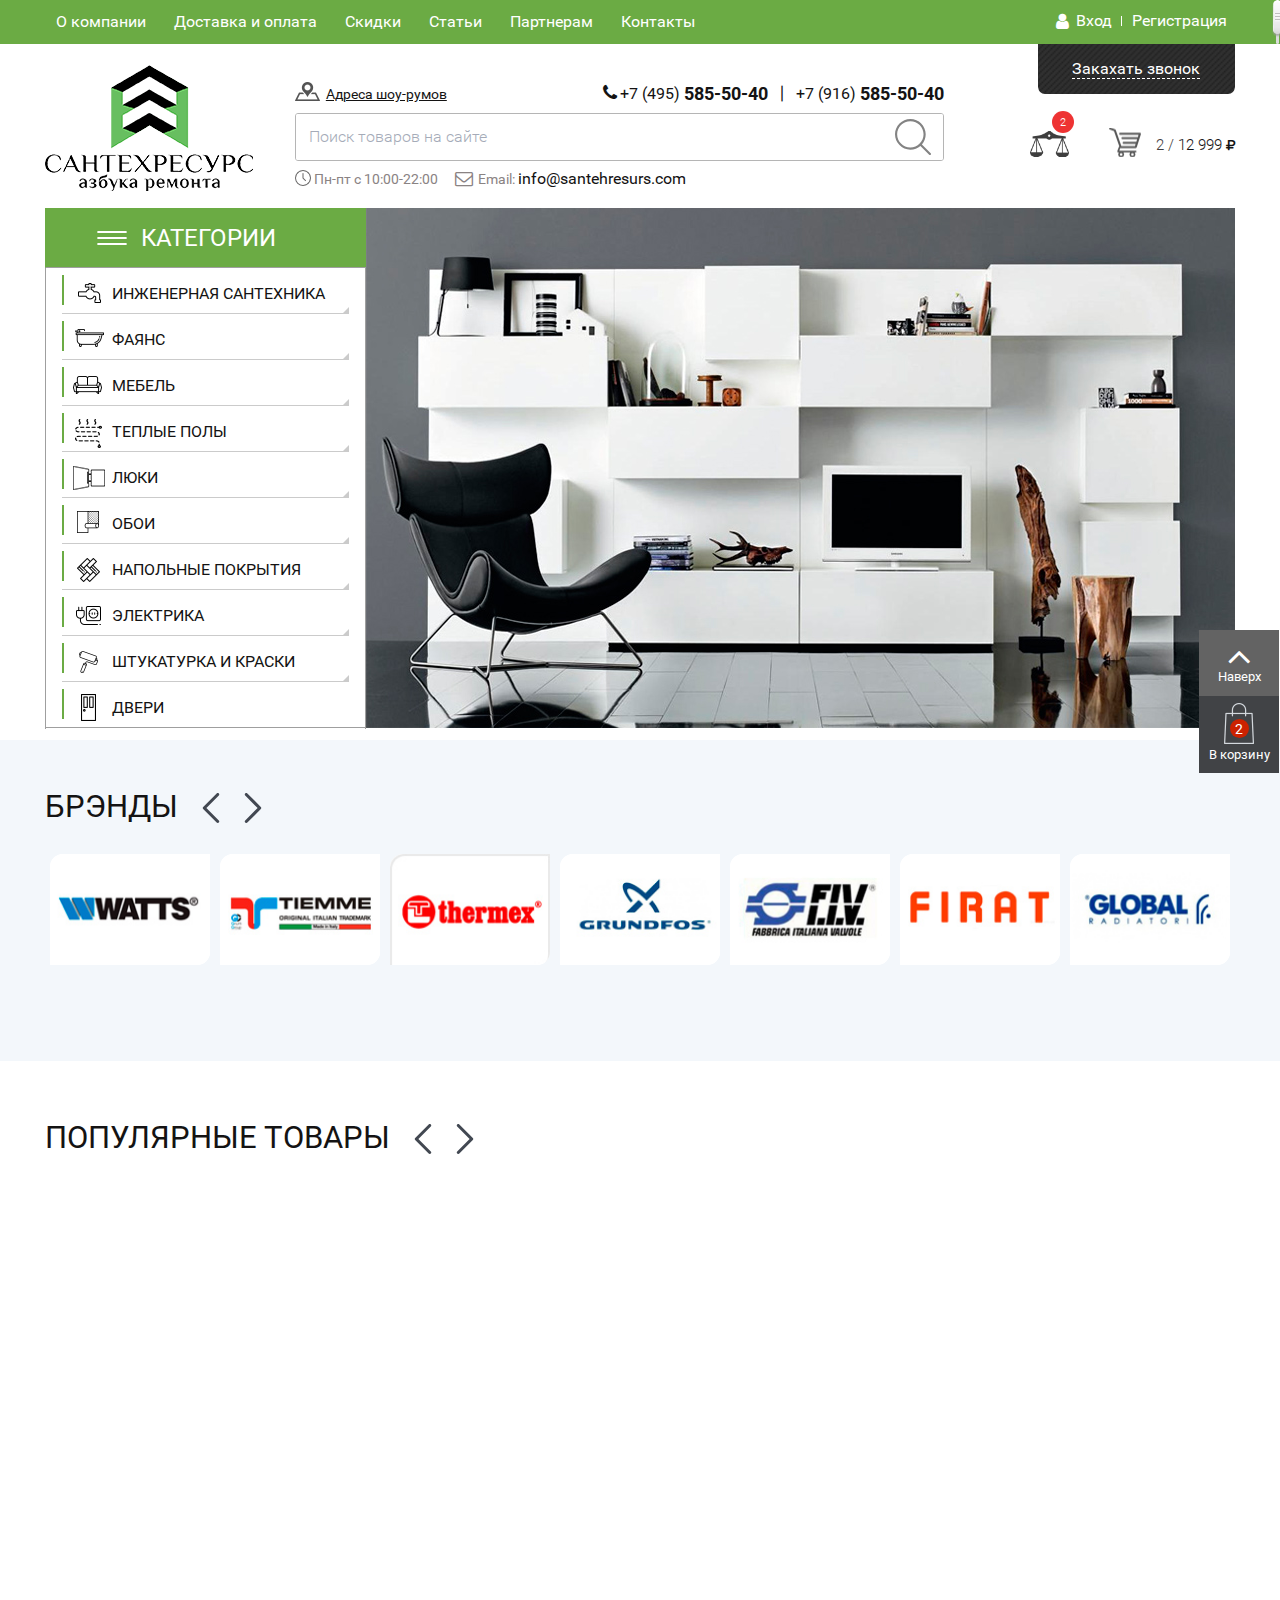
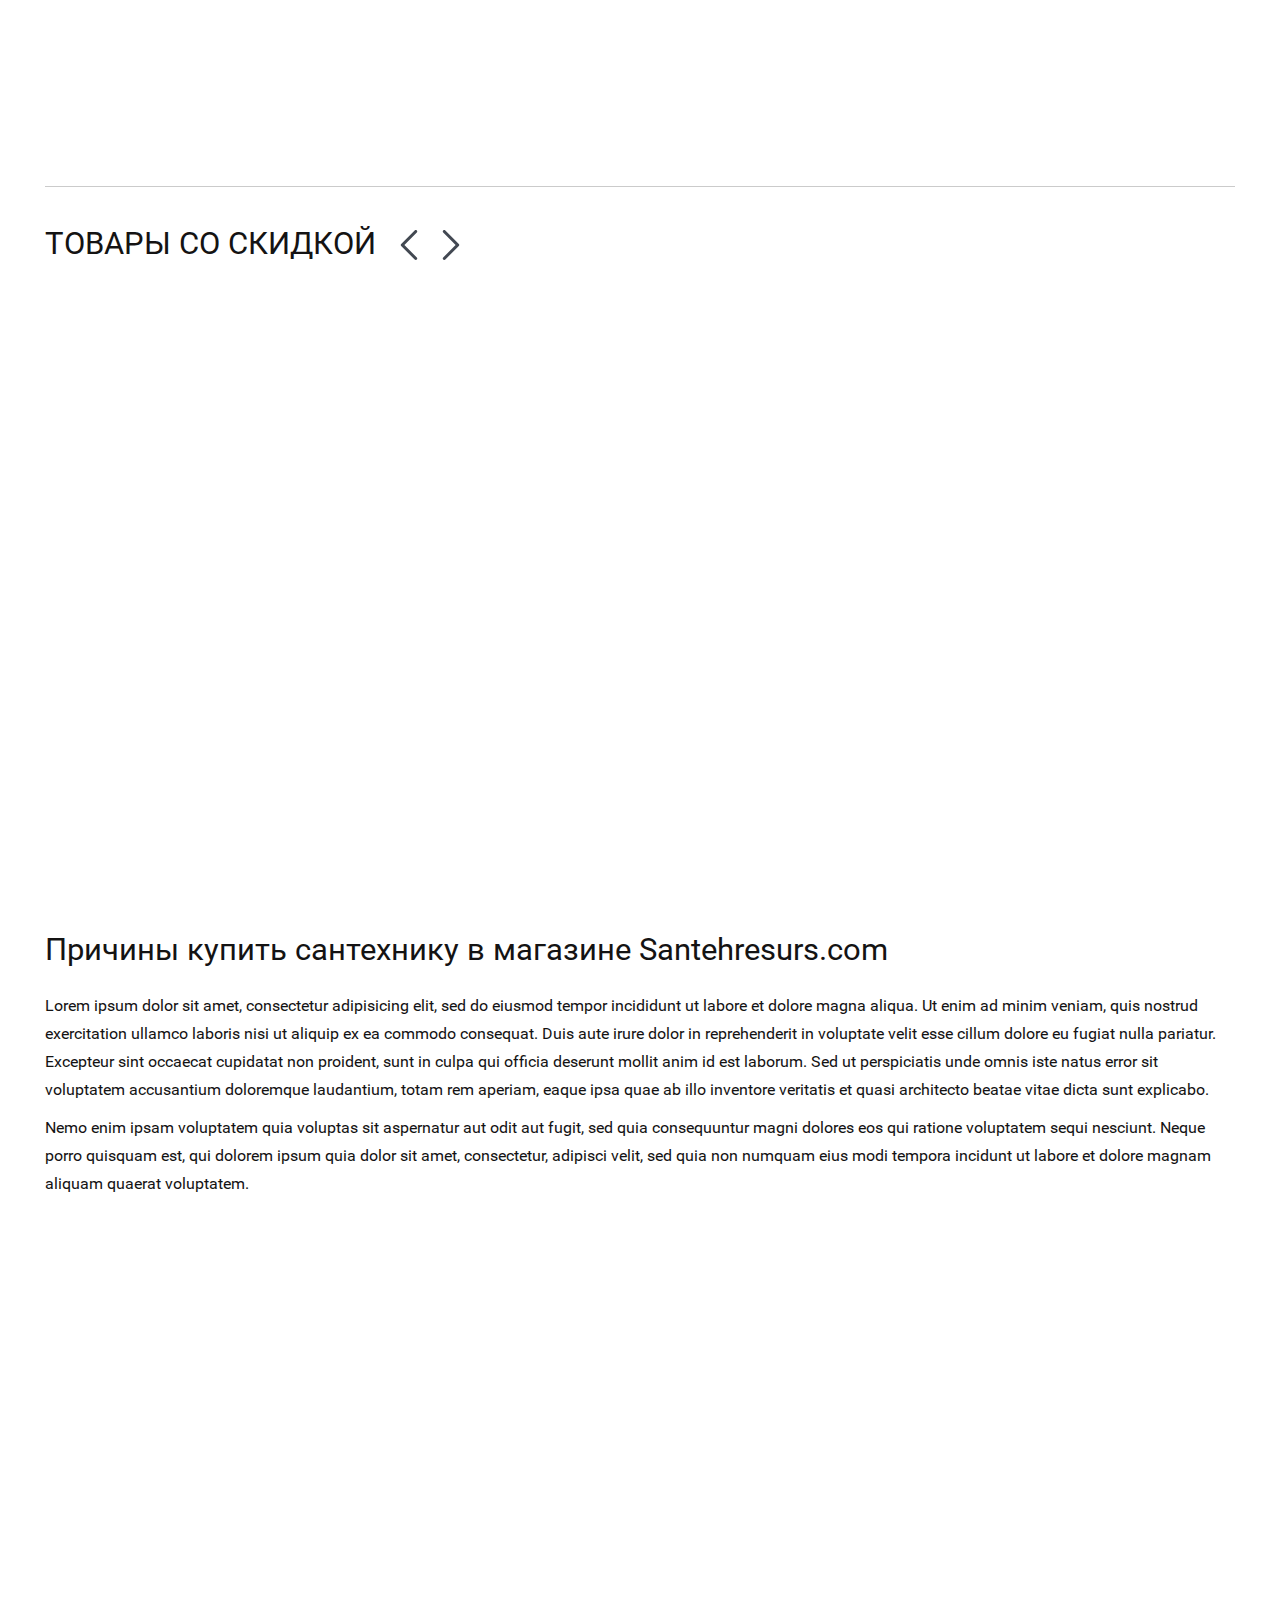
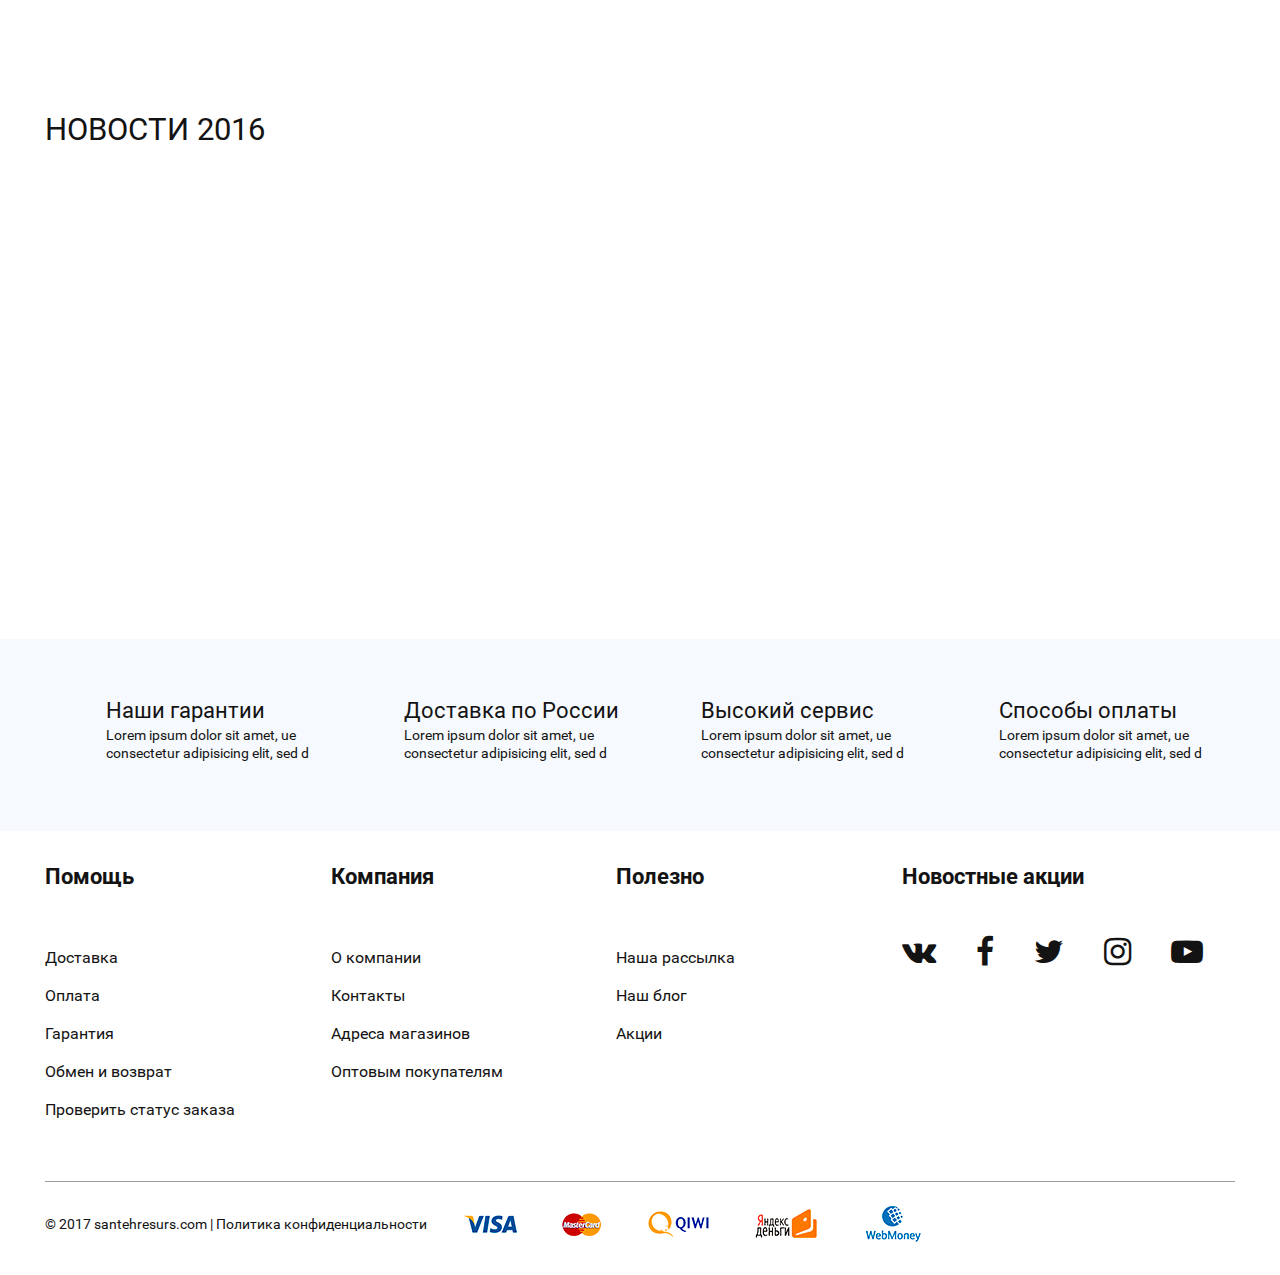
==== commit 7263752b: "Santeh Resurs" ====
--- a/index.html
+++ b/index.html
@@ -24,7 +24,6 @@
 	<script type="text/javascript" src="vendors/js/nouislider.js"></script>
 	<script type="text/javascript" src="vendors/js/parallax.js"></script>
 	<script type="text/javascript" src="vendors/js/jquery.hoverIntent.js"></script>
-	<!-- <script type="text/javascript" src="vendors/js/jquery.maskedinput.min.js"></script> -->
 	<script type="text/javascript" src="vendors/js/wow.min.js"></script>
 	<script>new WOW().init();</script>
 	<link rel="icon" type="image/png" href="favicon/favicon.ico" sizes="16x16">
@@ -41,12 +40,37 @@
 
 	<header>
 
-		<div class="header-site">			
+		<div class="header-site">
 			
-			<div class="header-site-1 wow fadeInDown">
-				<div class="row offset-ziro">
-					<div class="col col-1">
-						<div class="main-nav-block">
+			<div class="header-site-1 main-nav-wrapp scroll">
+				<div class="row clearfix">
+					<div class="col col-2 right offset-ziro">
+						<div class="sign-block">
+
+							<div class="close-main-nav-col">
+
+								<button type="button" class="close-main-nav">
+									&#10006;
+								</button>
+
+							</div>
+
+							<ul class="sign">
+								<li><i class="fa fa-user" aria-hidden="true"></i><a href="#">Вход</a></li>
+								<li><a href="#">Регистрация</a></li>
+							</ul>
+						</div>
+					</div>
+					<div class="col col-1 left">
+						<div class="main-nav-block scroll">
+
+							<div class="search-block search-block-resp">
+								<input type="text" class="search-input" placeholder="Поиск товаров на сайте">
+								<button type="submit" class="search-btn">
+									<svg xmlns="http://www.w3.org/2000/svg" viewBox="0 0 451 451" width="46" height="46"><path d="M447.1 428l-109.6-109.6c29.4-33.8 47.2-77.9 47.2-126.1C384.7 86.2 298.4 0 192.4 0 86.3 0 0.1 86.3 0.1 192.3s86.3 192.3 192.3 192.3c48.2 0 92.3-17.8 126.1-47.2L428.1 447c2.6 2.6 6.1 4 9.5 4s6.9-1.3 9.5-4C452.3 441.8 452.3 433.2 447.1 428zM27 192.3c0-91.2 74.2-165.3 165.3-165.3 91.2 0 165.3 74.2 165.3 165.3s-74.1 165.4-165.3 165.4C101.2 357.7 27 283.5 27 192.3z" fill="#838383"/></svg>
+								</button>
+							</div>
+
 							<ul class="main-nav">
 								<li><a href="#">О компании</a></li>
 								<li><a href="#">Доставка и оплата</a></li>
@@ -54,17 +78,10 @@
 								<li><a href="#">Статьи</a></li>
 								<li><a href="#">Партнерам</a></li>
 								<li><a href="#">Контакты</a></li>
-							</ul>
-						</div>
-					</div>
-					<div class="col col-2">
-						<div class="sign-block">
-							<ul class="sign">
-								<li><i class="fa fa-user" aria-hidden="true"></i><a href="#">Вход</a></li>
-								<li><a href="#">Регистрация</a></li>
-							</ul>
-						</div>
-					</div>
+							</ul>						
+
+						</div>
+					</div>					
 				</div>
 			</div>
 
@@ -80,6 +97,16 @@
 					<div class="col col-2">
 
 						<div class="row-1">
+
+							<div class="respmenubtn-box">
+
+								<button class="respmenubtn">							
+									<span></span>
+									<span></span>
+									<span></span>
+								</button>
+								
+							</div>
 
 							<div class="row-1-col row-1-col-1">
 								<p><i class="adress-icon"></i><a href="#" class="adress-link">Адреса шоу-румов</a></p>
@@ -94,7 +121,7 @@
 							</div>
 
 							<div class="row-1-col row-1-col-3">
-								<button type="button" class="callback-btn"><span>Закахать звонок</span></button>
+								<button type="button" class="callback-btn"><i class="fa fa-phone"></i><span>Закахать звонок</span></button>
 							</div>
 
 						</div>
@@ -109,7 +136,7 @@
 									</button>
 								</div>
 								<div class="info-row">
-									<p><i class="clock-icon"></i> Пн-пт с 10:00-22:00</p>
+									<p class="time"><i class="clock-icon"></i> Пн-пт с 10:00-22:00</p>
 									<p><i class="fa fa-envelope-o" aria-hidden="true"></i> Email: <a href="mailto:info@santehresurs.com">info@santehresurs.com</a></p>
 								</div>
 							</div>
@@ -221,6 +248,13 @@
 			<div class="row">
 				<div class="promo-block clearfix">
 					<div class="sidebar active left">
+
+						<button type="button" class="hide-sidebar">
+							<i class="fa fa-chevron-circle-left" aria-hidden="true"></i>
+							<br>
+							<span>С<br>к<br>р<br>ы<br>т<br>ь</span>
+						</button>
+
 						<div class="nav-header" id="sidebar">
 							<div class="center-box">
 								<p class="burger">
@@ -234,7 +268,7 @@
 						<div class="sidebar-nav">
 							<ul class="sidebar-nav-list">
 								<li><a href="#"><i class="nav-icon icon-1"></i>Инженерная сантехника</a>
-								<div class="inner-nav-wrapp">
+									<div class="inner-nav-wrapp">
 										<ul class="inner-nav">
 											<li><a href="">Кухонные гарнитуры</a></li>
 											<li><a href="">Столы</a></li>
@@ -1116,107 +1150,6 @@
 
 	<script src="js/scripts.js"></script>
 	<script src="js/additional_scripts.js"></script>
-
-	<script type="text/javascript">
-	$(".brand-slider").not(".slick-initialized").slick({
-	  dots: false,
-	  arrows: true,
-	  speed: 700,
-	  slidesToShow: 7,
-	  slideToScroll: 2,
-	  focusOnSelect: true,
-	  autoplay: true,
-	  autoplaySpeed: 17000,
-	  appendArrows: $(".bradslider-arrows-append"),
-	     responsive: [
-	    {
-	      breakpoint: 923,
-	      settings: {
-	        slidesToShow: 3
-	      }
-	    },
-	    {
-	      breakpoint: 689,
-	      settings: {
-	        slidesToShow: 2
-	      }
-	    },
-	    {
-	      breakpoint: 490,
-	      settings: {
-	        slidesToShow: 1
-	      }
-	    }
-	  ]
-	});
-
-
-	$(".popular-goods-slider").not(".slick-initialized").slick({
-	  dots: false,
-	  arrows: true,
-	  speed: 700,
-	  slidesToShow: 4,
-	  slideToScroll: 1,
-	  focusOnSelect: true,
-	  autoplay: true,
-	  autoplaySpeed: 17000,
-	  appendArrows: $(".goods-append-arrows"),
-	     responsive: [
-	    {
-	      breakpoint: 923,
-	      settings: {
-	        slidesToShow: 3
-	      }
-	    },
-	    {
-	      breakpoint: 689,
-	      settings: {
-	        slidesToShow: 2
-	      }
-	    },
-	    {
-	      breakpoint: 490,
-	      settings: {
-	        slidesToShow: 1
-	      }
-	    }
-	  ]
-	});
-
-	$(".discount-goods-slider").not(".slick-initialized").slick({
-	  dots: false,
-	  arrows: true,
-	  speed: 700,
-	  slidesToShow: 4,
-	  slideToScroll: 1,
-	  focusOnSelect: true,
-	  autoplay: true,
-	  autoplaySpeed: 17000,
-	  appendArrows: $(".discount-goods-slider-arrows"),
-	     responsive: [
-	    {
-	      breakpoint: 923,
-	      settings: {
-	        slidesToShow: 3
-	      }
-	    },
-	    {
-	      breakpoint: 689,
-	      settings: {
-	        slidesToShow: 2
-	      }
-	    },
-	    {
-	      breakpoint: 490,
-	      settings: {
-	        slidesToShow: 1
-	      }
-	    }
-	  ]
-	});
-
-
-	</script>
 	
 	</div>
 
--- a/css/style.css
+++ b/css/style.css
@@ -459,7 +459,7 @@
 /*-------------------------------------------*/
 
 .header-site {
-
+    background: rgba(255, 255, 255, 1);
 }
 
 .header-site-1 {
@@ -467,8 +467,8 @@
 }
 
 .header-site-1 .col {
-    display: inline-block;
-    vertical-align: middle;
+    /*display: inline-block;
+    vertical-align: middle;*/
 }
 
 .header-site-1 .col-1 {
@@ -478,6 +478,7 @@
 .header-site-1 .col-2 {
     width: 27%;
     text-align: right;
+    padding: 13px 0 0 0;
 }
 
 .main-nav-block {
@@ -592,8 +593,26 @@
 
 }
 
-.sign {
-
+.close-main-nav-col {
+    /*display: inline-block;*/
+    display: none;
+    vertical-align: middle;
+    width: 30%;
+}
+
+.close-main-nav {
+    display: block;
+    width: 36px;
+    height: 36px;
+    cursor: pointer;
+    text-align: center;
+    border: 1px solid transparent;
+    background: transparent;
+    font-family: "Roboto", Arial, Verdana, sans-serif;
+    font-size: 32px;
+    line-height: 36px;
+    font-weight: normal;
+    color: #ffffff;
 }
 
 .sign li {
@@ -670,8 +689,6 @@
     line-height: 18px;
     font-weight: normal;
     color: #ffffff;
-    position: relative;
-    top: -3px;
     margin: 0 7px 0 0;
 }
 
@@ -693,7 +710,7 @@
 
 .header-site-2 .col-1 {
     width: 21%;
-    padding: 21px 0 0 0;
+    padding: 21px 1% 0 0;
 }
 
 .header-site-2 .col-2 {
@@ -802,12 +819,13 @@
 }
 
 .tels-block {
-    margin: 9px 0 0 0;
+    margin: 4px 0 0 0;
 }
 
 .tels-block li {
     display: inline-block;
     vertical-align: middle;
+    padding: 5px 0;
 }
 
 .tels-block li:after {
@@ -924,7 +942,9 @@
     position: absolute;
     top: -31px;
     right: 0;
-    border: 1px solid transparent;
+    /*border: 1px solid transparent;*/
+    border: none;
+    border-width: 0;
     -webkit-border-radius: 0 0 7px 7px;
     -moz-border-radius: 0 0 7px 7px;
     -ms-border-radius: 0 0 7px 7px;
@@ -973,6 +993,14 @@
     background-color: rgb(98, 155, 63);
 }
 
+.callback-btn .fa {
+    display: none;
+    margin: 2px 2%;
+    font-size: 22px;
+    line-height: 22px;
+    color: #ffffff;
+}
+
 .callback-btn span {
     font-family: "Roboto", Arial, Verdana, sans-serif;
     font-size: 16px;
@@ -1101,6 +1129,13 @@
     fill: #6bab44;
 }
 
+.search-block-resp {
+    display: none;
+    -webkit-box-shadow: 0 1px 3px 0 rgba(84,168,92, .3);
+    -moz-box-shadow: 0 1px 3px 0 rgba(84,168,92, .3);
+    box-shadow: 0 1px 3px 0 rgba(84,168,92, .3);
+}
+
 .info-row {
 
 }
@@ -1156,6 +1191,7 @@
 .header-site-2 .col-2 .row-2-col-2 {
     width: 31%;
     text-align: right;
+    padding: 0 0 0 1%;
 }
 
 .basket-block {
@@ -1350,6 +1386,107 @@
     color: #141313;
 }
 
+/* ----- Responsive Menu Button ------ */
+
+.respmenubtn-box {
+    display: none;
+    width: 15%;
+    text-align: center;
+    position: relative;
+    z-index: 11;
+}
+
+.respmenubtn {
+    display: inline-block;
+    vertical-align: middle;
+    width: 37px;
+    height: 35px;
+    cursor: pointer;
+/*    position: relative;
+    top: 0;*/
+    z-index: 8;
+    background: transparent;
+    border: 1px solid transparent;
+}
+
+.respmenubtn span {
+    display: block;
+    width: 35px;
+    height: 4px;
+    border: 1px solid #fb6a4f;
+    background: rgba(251, 106, 79, 1);
+    margin: 0 0 5px 0;
+    -webkit-border-radius: 2px;
+    -moz-border-radius: 2px;
+    -ms-border-radius: 2px;
+    -o-border-radius: 2px;
+    border-radius: 2px;
+
+    -webkit-transition-property: border, background;
+    -webkit-transition-duration: .3s;
+    -webkit-transition-timing-function: ease;
+
+    -moz-transition-property: border, background;
+    -moz-transition-duration: .3s;
+    -moz-transition-timing-function: ease;
+
+    -ms-transition-property: border, background;
+    -ms-transition-duration: .3s;
+    -ms-transition-timing-function: ease;
+
+    -o-transition-property: border, background;
+    -o-transition-duration: .3s;
+    -o-transition-timing-function: ease;
+
+    transition-property: border, background;
+    transition-duration: .3s;
+    transition-timing-function: ease;
+}
+
+.respmenubtn span:last-child {
+    margin: 0;
+}
+
+.respmenubtn:active {
+    -webkit-tap-highlight-color: rgba(0,0,0,0); 
+    -webkit-tap-highlight-color: transparent;
+}
+
+.respmenubtn:hover span {
+    border: 1px solid #6bab44;
+    background: rgba(107, 171, 68, 1);
+}
+
+/*.respmenubtn.active span {
+    position: relative;
+    top: -1px;
+    border: 1px solid #fb6a4f;
+    background: rgba(251, 106, 79, 1);
+}
+
+.respmenubtn.active span:last-child {
+    display: none;
+}
+
+.respmenubtn.active span:first-child {
+    -webkit-transform: rotate(45deg);
+    -moz-transform: rotate(45deg);
+    -o-transform: rotate(45deg);
+    transform: rotate(45deg);
+    margin: 3px 0 0 0;
+    position: relative;
+    top: 3px;
+}
+
+.respmenubtn.active span:nth-child(2) {
+    -webkit-transform: rotate(-45deg);
+    -moz-transform: rotate(-45deg);
+    -o-transform: rotate(-45deg);
+    transform: rotate(-45deg);
+}*/
+
+/* ----- / Responsive Menu Button ------ */
+
 
 /*-------------------------------------------*/
 /* ----- CONTENT ------ */
@@ -1372,6 +1509,16 @@
     left: 0;
     z-index: 3;
     background: rgba(255, 255, 255, 1);
+}
+
+.sidebar-bg-resp {
+    display: none;
+    width: 100%;
+    height: 100vh;
+    position: fixed;
+    top: 0;
+    left: 0;
+    background: rgba(240, 243, 246, .6);
 }
 
 .nav-header {
@@ -1870,7 +2017,7 @@
     height: 0;
 }
 
-.inner-nav li a + .inner-nav {
+.inner-nav li .inner-nav {
     display: none;
     width: 100%;
     border: 1px solid #cbcbcb;
@@ -1883,7 +2030,7 @@
     box-shadow: 2px 2px 6px 0 rgba(0, 0, 0, .3);
 }
 
-.inner-nav li a + .inner-nav li a {
+.inner-nav li .inner-nav li a {
     padding: 7px 5% 8px 5%;
 }
 
@@ -1891,11 +2038,11 @@
     display: block;
 }
 
-.inner-nav li a + .inner-nav li a:after {
+.inner-nav li .inner-nav li a:after {
     display: none !important;
 }
 
-.inner-nav li a + .inner-nav li a:before {
+.inner-nav li .inner-nav li a:before {
    display: block;
     content: "";
     height: 0;
@@ -1925,11 +2072,11 @@
     transition-timing-function: ease;
 }
 
-.inner-nav li a + .inner-nav li a:hover:before {
+.inner-nav li .inner-nav li a:hover:before {
     border-bottom: 1px solid #6bab44;
 }
 
-.inner-nav li a + .inner-nav li:last-child a:before {
+.inner-nav li .inner-nav li:last-child a:before {
     display: none;
 }
 
@@ -1996,9 +2143,13 @@
     overflow: hidden;
 }
 
+.sidebar.active .sidebar-nav  {
+    overflow: visible !important;
+}
+
 .sidebar.active .sidebar-nav {
     height: auto;
-    overflow: initial;
+    overflow: visible;
 }
 
 .sidebar.active .nav-header {
@@ -2019,6 +2170,106 @@
 
 .sidebar.active .nav-header .p-1 {
     color: #ffffff;
+}
+
+.hide-sidebar {
+    /*display: block;*/
+    display: none;
+    width: 41px;
+    height: 100%;
+    cursor: pointer;
+    position: absolute;
+    top: 0;
+    right: 0;
+    text-align: center;
+    border: 1px solid transparent;
+    background: rgba(107, 171, 68, .95);
+
+    -webkit-transition-property: background;
+    -webkit-transition-duration: .3s;
+    -webkit-transition-timing-function: ease;
+
+    -moz-transition-property: background;
+    -moz-transition-duration: .3s;
+    -moz-transition-timing-function: ease;
+
+    -ms-transition-property: background;
+    -ms-transition-duration: .3s;
+    -ms-transition-timing-function: ease;
+
+    -o-transition-property: background;
+    -o-transition-duration: .3s;
+    -o-transition-timing-function: ease;
+
+    transition-property: background;
+    transition-duration: .3s;
+    transition-timing-function: ease;
+}
+
+.hide-sidebar:active {
+    background: rgba(107, 171, 68, 1);
+}
+
+.hide-sidebar:hover {
+    background: rgba(107, 171, 68, 1);
+}
+
+.fa-chevron-circle-left {
+    position: relative;
+    left: 2px;
+}
+
+.fa-chevron-circle-left:before {
+    font-size: 26px;
+    line-height: 26px;
+    color: #ffffff;
+}
+
+.hide-sidebar span {
+    display: block;
+    padding: 10px 0 0 0;
+    font-family: "Roboto", Arial, Verdana, sans-serif;
+    font-size: 24px;
+    line-height: 26px;
+    font-weight: normal;
+    color: #ffffff;
+}
+
+.show_inner_list,
+.show_inner_nav {
+    /*display: block;*/
+    display: none;
+    width: 26px;
+    height: 26px;
+    cursor: pointer;
+    position: absolute;
+    top: 9px;
+    right: 5px;
+    z-index: 2;
+    border: 1px solid transparent;
+    background: transparent;
+    border-radius: 50%;
+}
+
+.show_inner_list.active,
+.show_inner_nav.active {
+    -webkit-transform: rotate(180deg);
+    -moz-transform: rotate(180deg);
+    transform: rotate(180deg);
+}
+
+.show_inner_list,
+.show_inner_nav {
+    font-family: 'FontAwesome';
+    font-size: 25px;
+    line-height: 25px;
+    font-weight: normal;
+    color: #6bab44;
+}
+
+.show_inner_list:before,
+.show_inner_nav:before {
+    content: "\f13a";
 }
 
 /*-- /Section 1 Main Page --*/
@@ -2139,7 +2390,7 @@
 .brand-slider .slide .img-box {
     display: block;
     overflow: hidden;
-    background: rgba(235, 235, 235, 1);
+    background: rgba(255, 255, 255, 1);
 }
 
 .brand-slider .slide img {
@@ -2172,7 +2423,8 @@
 .good-thumb {
     display: inline-block;
     vertical-align: top;
-    width: 282px;
+    /*width: 282px;*/
+    width: 290px;
     margin: 10px 0;
     overflow: hidden;
     position: relative;
@@ -2199,6 +2451,7 @@
 }
 
 .good-thumb:hover {
+    z-index: 2;
     -webkit-box-shadow: 0 2px 9px 0 rgba(0, 0, 0, .2);
     -moz-box-shadow: 0 2px 9px 0 rgba(0, 0, 0, .2);
     box-shadow: 0 2px 9px 0 rgba(0, 0, 0, .2);
@@ -2206,6 +2459,7 @@
 
 .good-thumb .inner {
     background: rgba(255, 255, 255, 1);
+    padding: 0 10px;
 }
 
 .good-thumb .img-box {
@@ -2249,7 +2503,7 @@
 }
 
 .good-thumb .descript {
-    height: 100px;
+    height: 118px;
 }
 
 .good-thumb p.p-1 {
@@ -2570,7 +2824,14 @@
 
 .news-thumb .img-box {
     display: block;
+    overflow: hidden;
     background: rgba(235, 235, 235, 1);
+}
+
+.news-thumb .img-box img {
+    display: block;
+    min-width: 100%;
+    min-height: 100%;
 }
 
 .news-thumb .hidden-block-box {
@@ -3205,7 +3466,7 @@
 
 
 .range-slider-header {
-    padding: 8px 0 0 0;
+    padding: 3px 0 0 0;
 }
 
 .range-slider-header p {
@@ -3216,6 +3477,7 @@
 .range-slider-header .input-range-box {
     display: inline-block;
     vertical-align: bottom;
+    padding: 5px 0;
 }
 
 .range-slider-header .input-range-box:nth-child(2) {
@@ -4571,7 +4833,7 @@
 .footer .col {
     display: inline-block;
     vertical-align: top;
-    padding: 34px 0 32px 0;
+    padding: 34px 1% 32px 0;
 }
 
 .footer .col-1 {
--- a/css/responsive.css
+++ b/css/responsive.css
@@ -1,5 +1,8 @@
-@media only screen and (max-width: 1280px) {
-
+@media only screen and (max-width: 1180px) {
+
+	.row {
+		padding: 0 2%;
+	}
 
 
 }
@@ -7,20 +10,869 @@
 
 @media only screen and (max-width: 1024px) {
 
+	/*-- Header --*/
+
+	.main-nav li {
+	    padding: 0 7px;
+	}
+
+	.main-nav li a {
+	    font-size: 14px;
+	    line-height: 20px;
+	}
+
+	.header-site-2 .col-2 {
+	    padding: 1px 0 0 0;
+	}
+
+	.header-site-2 .col-2 .row-1-col-1 {
+	    width: 34%;
+	}
+
+	.header-site-2 .col-2 .row-1-col-2 {
+	    width: 35%;
+	}
+
+	.tels-block li {
+		display: block;
+	}
+
+	.tels-block li .fa {
+	    display: none;
+	}
+
+	.tels-block li:after {
+		display: none;
+	}
+
+	.tels-block li a {
+		font-size: 15px;
+	    line-height: 15px;
+	}
+
+	.callback-btn {
+		max-width: 150px;
+		padding: 12px 1% 15px 1%;
+		top: -1px;
+	}
+
+	.info-row p {
+	    font-size: 13px;
+	}
+
+	.basket-icon {
+	    width: 32px;
+	}
+
+	/*-- /Header --*/
+
+	/*-- Section 7 Main Page --*/
+
+	.news-thumb {
+	    width: 33.33%;
+	}
+
+	/*-- Section 7 Main Page --*/
+
+	/*-- Section 8 Main Page --*/
+
+	.advantages-sect {
+	    padding: 11px 0 11px 0;
+	}
+
+	.advantage-thumb {
+	    width: 33.33%;
+	}
+
+	/*-- /Section 8 Main Page --*/
 
 }
 
+@media only screen and (max-width: 900px) {
+
+	/*-- Sidebar --*/
+
+	.sidebar {
+		display: block;
+		width: 100%;
+		height: auto;
+		padding: 10px 0 20px 0;
+		position: fixed;
+		top: 0;
+		left: -100%;
+		background: rgba(255, 255, 255, .6);
+				
+	    -webkit-transition-property: left;
+	    -webkit-transition-duration: .6s;
+	    -webkit-transition-timing-function: ease;
+
+	    -moz-transition-property: left;
+	    -moz-transition-duration: .6s;
+	    -moz-transition-timing-function: ease;
+
+	    -ms-transition-property: left;
+	    -ms-transition-duration: .6s;
+	    -ms-transition-timing-function: ease;
+
+	    -o-transition-property: left;
+	    -o-transition-duration: .6s;
+	    -o-transition-timing-function: ease;
+
+	    transition-property: left;
+	    transition-duration: .6s;
+	    transition-timing-function: ease;
+	}
+
+	.sidebar.show_sidebar {
+		left: 0;
+	}
+
+	.resizble-block {
+		width: 100%;
+	}
+
+	.hide-sidebar {
+	    display: block;
+	}
+
+	.nav-header {
+		background: rgba(107, 171, 68, .8);
+		position: absolute;
+		top: 30%;
+		left: 100%;
+		height: 230px;
+		width: 40px;
+			
+	    -webkit-transition-property: background;
+	    -webkit-transition-duration: .6s;
+	    -webkit-transition-timing-function: ease;
+
+	    -moz-transition-property: background;
+	    -moz-transition-duration: .6s;
+	    -moz-transition-timing-function: ease;
+
+	    -ms-transition-property: background;
+	    -ms-transition-duration: .6s;
+	    -ms-transition-timing-function: ease;
+
+	    -o-transition-property: background;
+	    -o-transition-duration: .6s;
+	    -o-transition-timing-function: ease;
+
+	    transition-property: background;
+	    transition-duration: .6s;
+	    transition-timing-function: ease;
+	}
+
+	.sidebar.active .nav-header {
+		background: rgba(107, 171, 68, .8);
+	}
+
+	.sidebar.active .nav-header:hover {
+		background: rgba(107, 171, 68, 1);
+	}
+
+	.burger {
+	    position: relative;
+	    left: 25px;
+	}
+
+	.nav-header .p-1 {
+	    position: relative;
+	    top: 74px;
+	    left: -9px;
+	    -webkit-transform: rotate(90deg);
+	    -moz-transform: rotate(90deg);
+	    -ms-transform: rotate(90deg);
+	    -o-transform: rotate(90deg);
+	    transform: rotate(90deg);
+	}
+
+	.sidebar-nav {
+		display: block;
+		width: 70%;
+		min-width: 290px;
+	}
+
+	.sidebar {
+
+	}
+
+	.inner-nav li .inner-nav {
+		display: none;
+		position: relative;
+	    left: 0;
+	    overflow: hidden;
+	    height: 0;
+	    box-shadow: none;
+	    border: none;
+	}
+
+	.inner-nav li .inner-nav li {
+		padding-left: 11%;
+	}
+
+	.show_inner_list,
+	.show_inner_nav {
+	    display: block;
+	}
+
+	.inner-nav-wrapp.active {
+		display: block;
+		height: auto !important;
+		overflow: visible !important;
+	}
+
+	.inner-nav.active {
+		display: block;
+		height: auto !important;
+        overflow: visible !important;
+	}
+
+	/*-- /Sidebar --*/
+
+	/*-- Section 6 Main Page --*/
+
+	.send-block {
+		display: block;
+		width: 100%;
+		max-width: 100%;
+	    padding: 23px 2%;
+	}
+
+	.send-block .submit-btn {
+	    margin: 14px 0 12px 0;
+	}
+
+	/*-- /Section 6 Main Page --*/
+
+	/*-- Section 8 Main Page --*/
+
+	.advantage-thumb {
+	    width: 50%;
+	}
+
+	/*-- /Section 8 Main Page --*/
+
+	/*-- Footer --*/
+
+	.seo-txt {
+	    margin: 20px 0;
+	}
+
+	.seo-txt li {
+	    padding: 7px 0;
+	}
+
+	.social-block {
+	    margin: 20px 0;
+	}
+
+	.socials {
+	    margin: 0 0 0 -16px;
+	}
+
+	.socials li {
+	    padding: 5px 16px;
+	}
+
+	/*-- /Footer --*/
+
+}
 
 @media only screen and (max-width: 768px) {
 
+	section {
+	    padding: 15px 0;
+	}
+
+	.h-group {
+	    padding: 0;
+	}
+
+	h2 {
+	    font-size: 25px;
+	    line-height: 30px;
+	}
+
+	.h-group .arrows {
+	    padding: 10px 0 0 0;
+	    width: 100%;
+	    text-align: right;
+	}
+
+
+	/*-- Header --*/
+
+	.header-site {
+		display: block;
+		width: 100%;
+		z-index: 20;
+		position: fixed;
+		top: 0;
+		left: 0;
+		-webkit-box-shadow: 0 3px 4px 0 rgba(0, 0, 0, .3);
+		-moz-box-shadow: 0 3px 4px 0 rgba(0, 0, 0, .3);
+		box-shadow: 0 3px 4px 0 rgba(0, 0, 0, .3);
+	}
+
+	.main-nav-wrapp {
+		display: block;
+		/*display: none;*/
+		width: 100%;
+		height: 100vh;
+		padding-bottom: 30px;
+		background: rgba(107, 171, 68, .9);
+		position: fixed;
+		top: -110%;
+		left: 0;
+		z-index: 3;
+		
+	    -webkit-transition-property: top;
+	    -webkit-transition-duration: .6s;
+	    -webkit-transition-timing-function: ease;
+
+	    -moz-transition-property: top;
+	    -moz-transition-duration: .6s;
+	    -moz-transition-timing-function: ease;
+
+	    -ms-transition-property: top;
+	    -ms-transition-duration: .6s;
+	    -ms-transition-timing-function: ease;
+
+	    -o-transition-property: top;
+	    -o-transition-duration: .6s;
+	    -o-transition-timing-function: ease;
+
+	    transition-property: top;
+	    transition-duration: .6s;
+	    transition-timing-function: ease;
+	}
+
+	.main-nav-wrapp.main_nav_visible {
+		top: 0;
+	}
+
+	.respmenubtn-box {
+		display: inline-block;
+		vertical-align: top;
+		z-index: 2;
+	}
+
+	.header-site-1 .col-1 {
+    	width: 100%;
+    	float: none;
+	}
+
+	.header-site-1 .col-2 {
+	    width: 100%;
+	    float: none;
+	    text-align: center;
+	    padding: 10px 0;
+	}
+
+	.header-site-2 .col-2 .row-2-col-2 {
+	    width: 100%;
+	}
+
+	.close-main-nav-col {
+    	display: inline-block;
+	}
+
+	.search-block {
+	    display: none;
+	}
+
+	.search-block-resp {
+	    display: block;
+	}
+
+	.main-nav {
+		width: 100%;
+		margin: 10px 0;
+	}
+
+	.main-nav li {
+		display: block;
+		width: 100%;
+		padding: 0;
+	}
+
+	.main-nav li a {
+		display: block;
+		width: 100%;
+		font-size: 20px;
+		line-height: 20px;
+		padding: 9px 1% 11px 1%;
+		text-align: center;
+		color: #ffffff;
+	    background: rgba(255, 255, 255, 0);
+	
+	    -webkit-transition-property: color, background;
+	    -webkit-transition-duration: .3s;
+	    -webkit-transition-timing-function: ease;
+
+	    -moz-transition-property: color, background;
+	    -moz-transition-duration: .3s;
+	    -moz-transition-timing-function: ease;
+
+	    -ms-transition-property: color, background;
+	    -ms-transition-duration: .3s;
+	    -ms-transition-timing-function: ease;
+
+	    -o-transition-property: color, background;
+	    -o-transition-duration: .3s;
+	    -o-transition-timing-function: ease;
+
+	    transition-property: color, background;
+	    transition-duration: .3s;
+	    transition-timing-function: ease;
+	}
+
+	.main-nav li a:link,
+	.main-nav li a:visited {
+	    color: #ffffff;
+	    background: rgba(255, 255, 255, 0);
+	}
+
+	.main-nav li a:active,
+	.main-nav li a.active {
+	    color: #6bab44;
+		background: rgba(255, 255, 255, 1);
+	}
+
+	.main-nav li a:hover {
+		color: #6bab44;
+		background: rgba(255, 255, 255, 1);
+	}
+
+	.main-nav li a:before {
+	    display: none;
+	}
+
+	.sign {
+		display: inline-block;
+		vertical-align: middle;
+		width: 70%;
+		text-align: right;
+	}
+
+	.header-site-2 .col-1 {
+	    width: 15%;
+	    padding: 4px 1% 0 0;
+	}
+
+	.header-site-2 .col-2 {
+		width: 85%;
+		padding: 1px 0 0 0;
+	}
+
+	.header-site-2 .col-2 .row-1-col-1 {
+	    display: none;
+	}
+
+	.header-site-2 .col-2 .row-1-col-2 {
+	   	width: 72%;
+	    text-align: right;
+	}
+
+	.header-site-2 .col-2 .row-1-col-3 {
+	    width: 13%;
+	    position: relative;
+	}
+
+	.header-site-2 .col-2 .row-2-col-1 {
+		width: 62%;
+	    text-align: right;
+	}
+
+	.header-site-2 .col-2 .row-2-col-2 {
+	    width: 38%;
+	}
+
+	.tels-block li {
+	    display: inline-block;
+	    vertical-align: middle;
+	    padding: 5px 2%;
+	}
+
+	.tels-block li a {
+	    font-size: 13px;
+	    line-height: 13px;
+	}
+
+	.tels-block li a span {
+	    font-size: 15px;
+	    line-height: 18px;
+	}
+
+	.info-row p {
+	    font-size: 12px;
+	    line-height: 23px;
+	}
+
+	.info-row p.time {
+		display: none;
+	}
+
+	.info-row p a {
+	    font-size: 15px;
+	    line-height: 16px;
+	}
+
+	.callback-btn {
+		max-width: 50px;
+		padding: 5px 1% 8px 1%;
+	}
+
+	.callback-btn .fa {
+		display: block;
+	}
+
+	.callback-btn span {
+		display: none;
+	}
+
+	.basket-box {
+	    margin: 3px 0 0 0;
+	}
+
+	.count-lib-goods {
+	    top: -11px;
+	    z-index: 2;
+	}
+
+	.fixed-block {
+	    width: 63px;
+	    top: initial;
+	    bottom: 0;
+	    right: 1px;
+	    opacity: .6;
+	}
+
+	.fixed-block:hover {
+		opacity: 1;
+	}
+
+	.fixed-block .scroll-top {
+	    padding: 3px 0 1px 0;
+	}
+
+	.fixed-basket-link {
+	    padding: 0;
+	}
+
+	/*-- /Header -- */
+
+	/*-- Section 2 Main Page --*/
+
+	.brands-slider-box {
+	    margin: 5px 0 10px 0;
+	}
+
+	/*-- /Section 2 Main Page --*/
+
+	/*-- Section 3 Main Page --*/
+
+	.googds-sect {
+	    padding: 30px 0;
+	}
+
+	/*-- /Section 3 Main Page --*/
+
+	/*-- Section 7 Main Page --*/
+
+	.news-thumb {
+	    width: 50%;
+	}
+
+	/*-- Section 7 Main Page --*/
+
+	/*--  Footer --*/
+
+	.footer .col {
+	    padding: 15px 1%;
+	}
+
+	.footer .col-1 {
+	    width: 33.33%;
+	}
+
+	.footer .col-2 {
+	    width: 33.33%;
+	}
+
+	.footer .col-3 {
+	    width: 33.33%;
+	}
+
+	.footer .col-4 {
+	    width: 100%;
+	}
+
+	.footer .col-4 {
+		text-align: center;
+	}
+
+	.seo-txt {
+	    margin: 10px 0;
+	}
+
+	.footer .col-4 .align-center {
+		display: none;
+	}
+
+	.socials {
+	    margin: 0;
+	}
+
+	/*-- /Footer --*/
 
 
 }
 
 
+@media only screen and (max-width: 600px) {
+
+	/*-- Header --*/
+
+	.header-site-2 .col-1 {
+	    width: 23%;
+	    padding: 14px 1% 0 0;
+	}
+
+	.header-site-2 .col-2 {
+	    width: 77%;
+	}
+
+	.header-site-2 .col-2 .row-1-col-2 {
+		width: 56%;
+	}
+
+	.header-site-2 .col-2 .row-1-col-3 {
+	    width: 18%;
+	}
+
+	.header-site-2 .col-2 .row-2-col-1 {
+	    display: none;
+	}
+
+	.header-site-2 .col-2 .row-2-col-2 {
+	    width: 100%;
+	}
+
+	.logo {
+		min-width: 67px;
+		max-width: 81px;
+	}
+
+	.respmenubtn-box {
+	    width: 26%;
+	}
+
+	.tels-block {
+	    margin: 0 9% 0 0;
+	}
+
+	.tels-block li {
+		display: block;
+	    padding: 2px 1%;
+	}
+
+	.tels-block li a {
+	    font-size: 11px;
+	    line-height: 13px;
+	}
+
+	.tels-block li a span {
+	    font-size: 14px;
+	    line-height: 14px;
+	}
+
+	.callback-btn {
+	    max-width: 50px;
+	    padding: 3px 1%;
+	}
+
+	/*-- /Header --*/
+
+	/*-- Section 1 Main Page --*/
+
+	.promo-image-block {
+	    height: 300px;
+	}
+
+	.promo-image-block img.desktop-img {
+		display: none;
+	}
+
+	.promo-image-block img.resp-img {
+		display: block;
+	}
+
+	/*-- /Section 1 Main Page --*/
+
+	/*-- Section 2 Main Page --*/
+
+
+
+	/*-- /Section 2 Main Page --*/
+
+	/*-- Section 8 Main Page --*/
+
+	.advantage-thumb {
+	    width: 100%;
+	}
+
+	/*-- /Section 8 Main Page --*/
+
+	/*--  Footer --*/
+
+	.footer .col-1 {
+	    width: 50%;
+	}
+
+	.footer .col-2 {
+	    width: 50%;
+	}
+
+	.footer .col-3 {
+	    width: 50%;
+	}
+
+	/*-- /Footer --*/
+
+}
+
+
 
 @media only screen and (max-width: 480px) {
 
-
-
-}+	/*-- Header --*/
+
+	.header-site-2 .col-2 .row-2-col-2 {
+	    width: 100%;
+	}
+
+	.basket-box {
+	    margin: 2px 0 0 0;
+	}
+
+	.libra_icon {
+	    top: 3px;
+	}
+
+	.basket p {
+		padding: 0;
+	}
+
+	.count-lib-goods {
+	    top: -3px;
+	    z-index: 2;
+	}
+
+	.libra_icon:before,
+	.libra_icon:after {
+	    width: 28px;
+	    height: 21px;
+	}
+
+	.basket-icon:before,
+	.basket-icon:after {
+	    width: 21px;
+	    height: 21px;
+	}
+
+	/*-- /Header --*/
+
+	/*-- Section 7 Main Page --*/
+
+	.news-thumb {
+		display: block;
+		margin: 10px auto;
+	    width: 90%;
+	}
+
+	/*-- Section 7 Main Page --*/
+
+	/*--  Footer --*/
+
+	.footer .col-1 {
+	    width: 100%;
+	    text-align: center;
+	}
+
+	.footer .col-2 {
+	    width: 100%;
+	    text-align: center;
+	}
+
+	.footer .col-3 {
+	    width: 100%;
+	    text-align: center;
+	}
+
+	.social-block {
+	    margin: 20px 0 5px 0;
+	}
+
+	.socials li {
+	    padding: 5px 12px;
+	}
+
+	.payments-systems-list li {
+	    margin: 5px 10px;
+	}
+
+	.copyright {
+	    margin: 7px 0;
+	    line-height: 18px;
+	}
+
+	.payments-systems-list {
+	    margin: 5px 0;
+	}
+
+	/*-- /Footer --*/
+
+}
+
+@media only screen and (max-width: 350px) {
+
+	.sidebar-nav {
+	    min-width: 263px;
+	}
+
+	.sidebar-nav li a {
+	    font-size: 14px;
+	    line-height: 30px;
+	    padding: 9px 2% 3px 2%;
+	}
+
+	.nav-icon {
+		width: 35px;
+	}
+
+	.nav-icon:before {
+	    left: 1%;
+	}
+
+	.sidebar-nav li a:before {
+	    width: 98%;
+	    left: 1%;
+	}
+
+	.sidebar-nav li a:after {
+	    right: 1%;
+	}
+
+	.inner-nav-wrapp .inner-nav li a:before {
+	    width: 98%;
+	    left: 1%;
+	}
+
+	.inner-nav li a {
+	    padding: 7px 2% 3px 10%;
+	}
+
+}
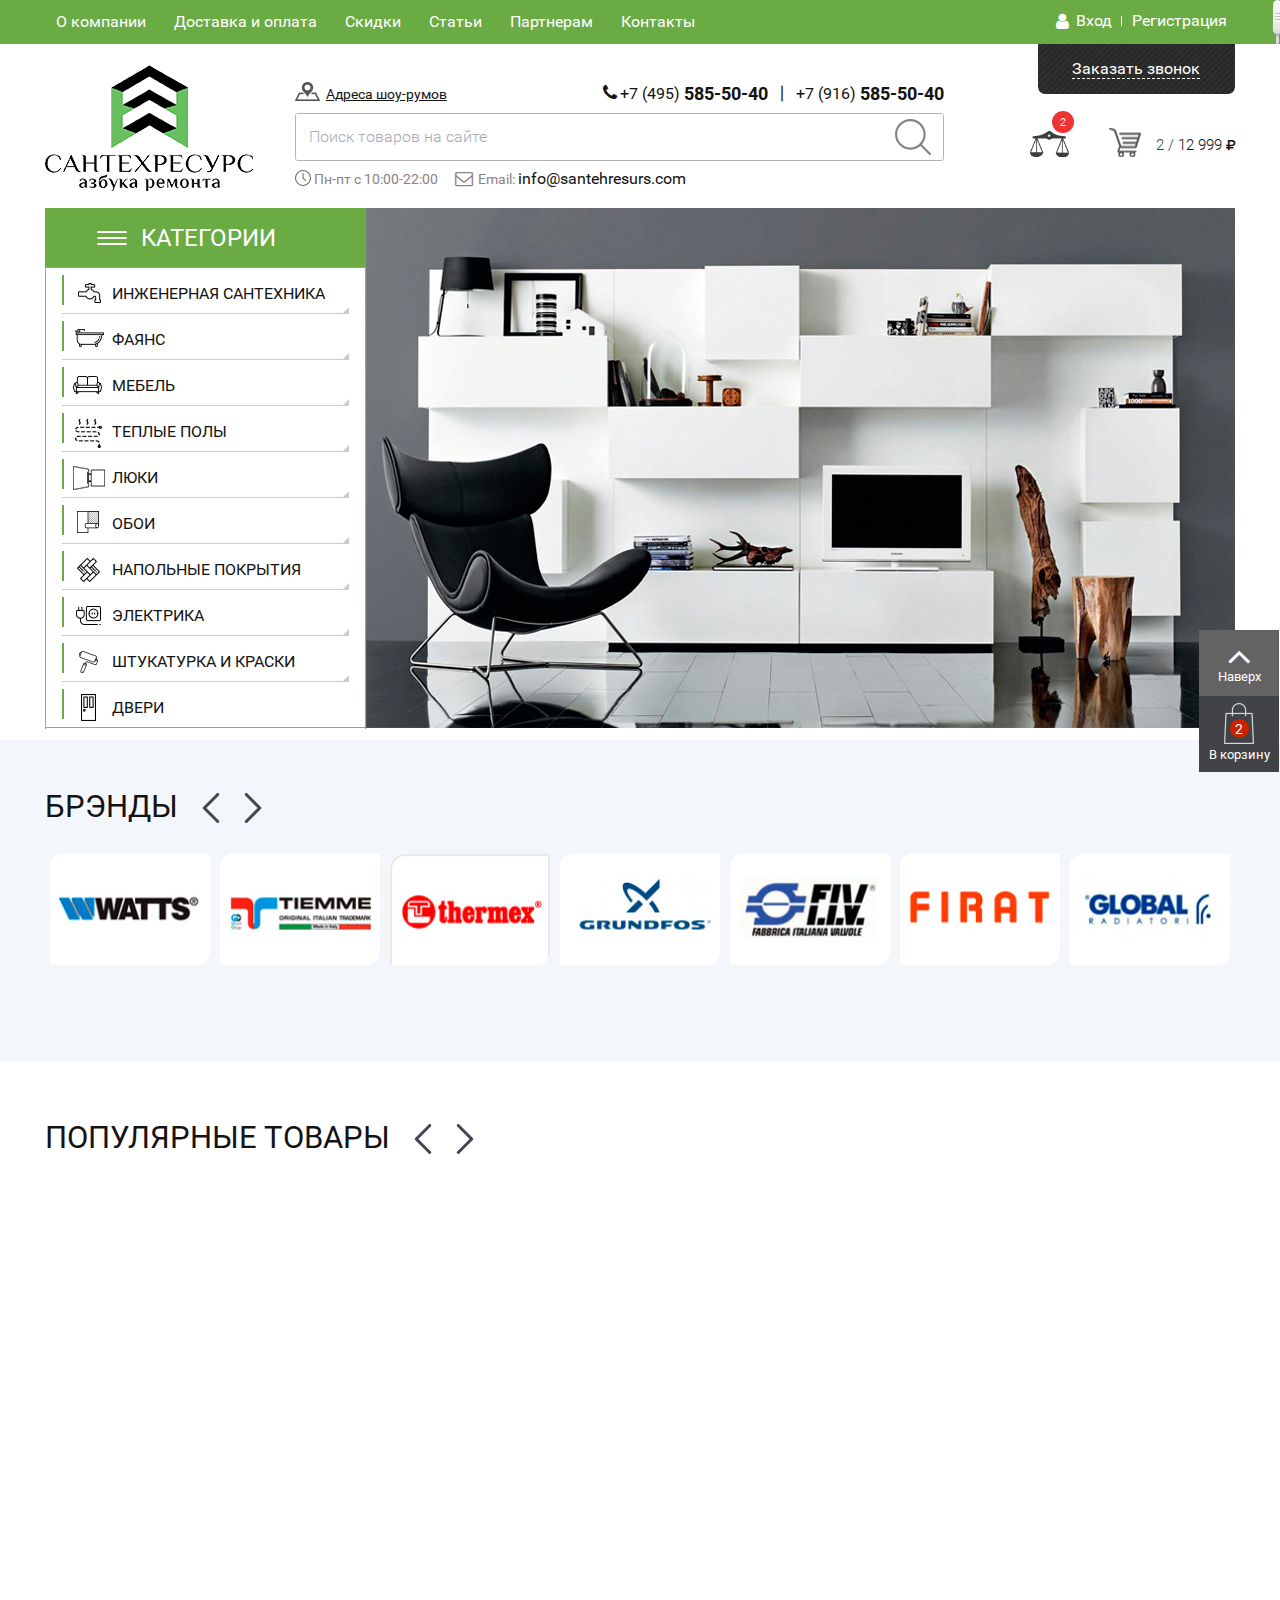
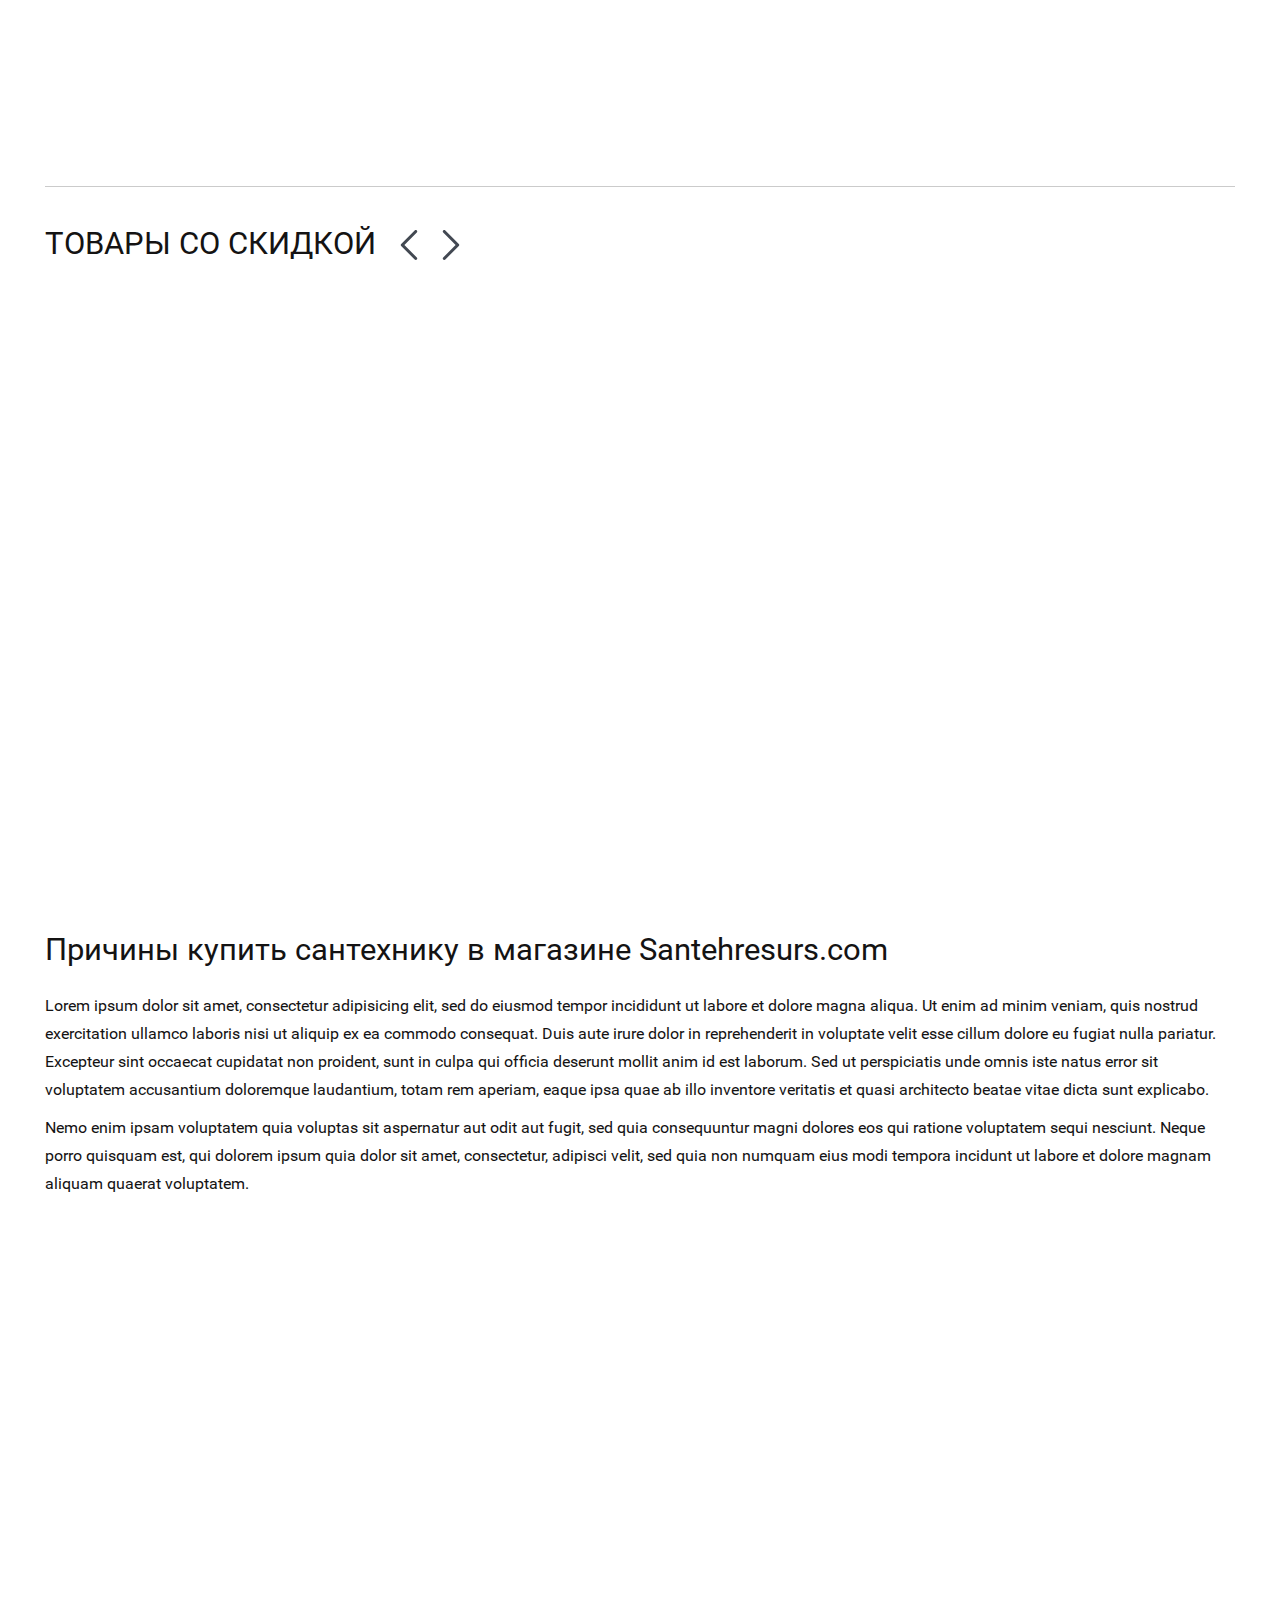
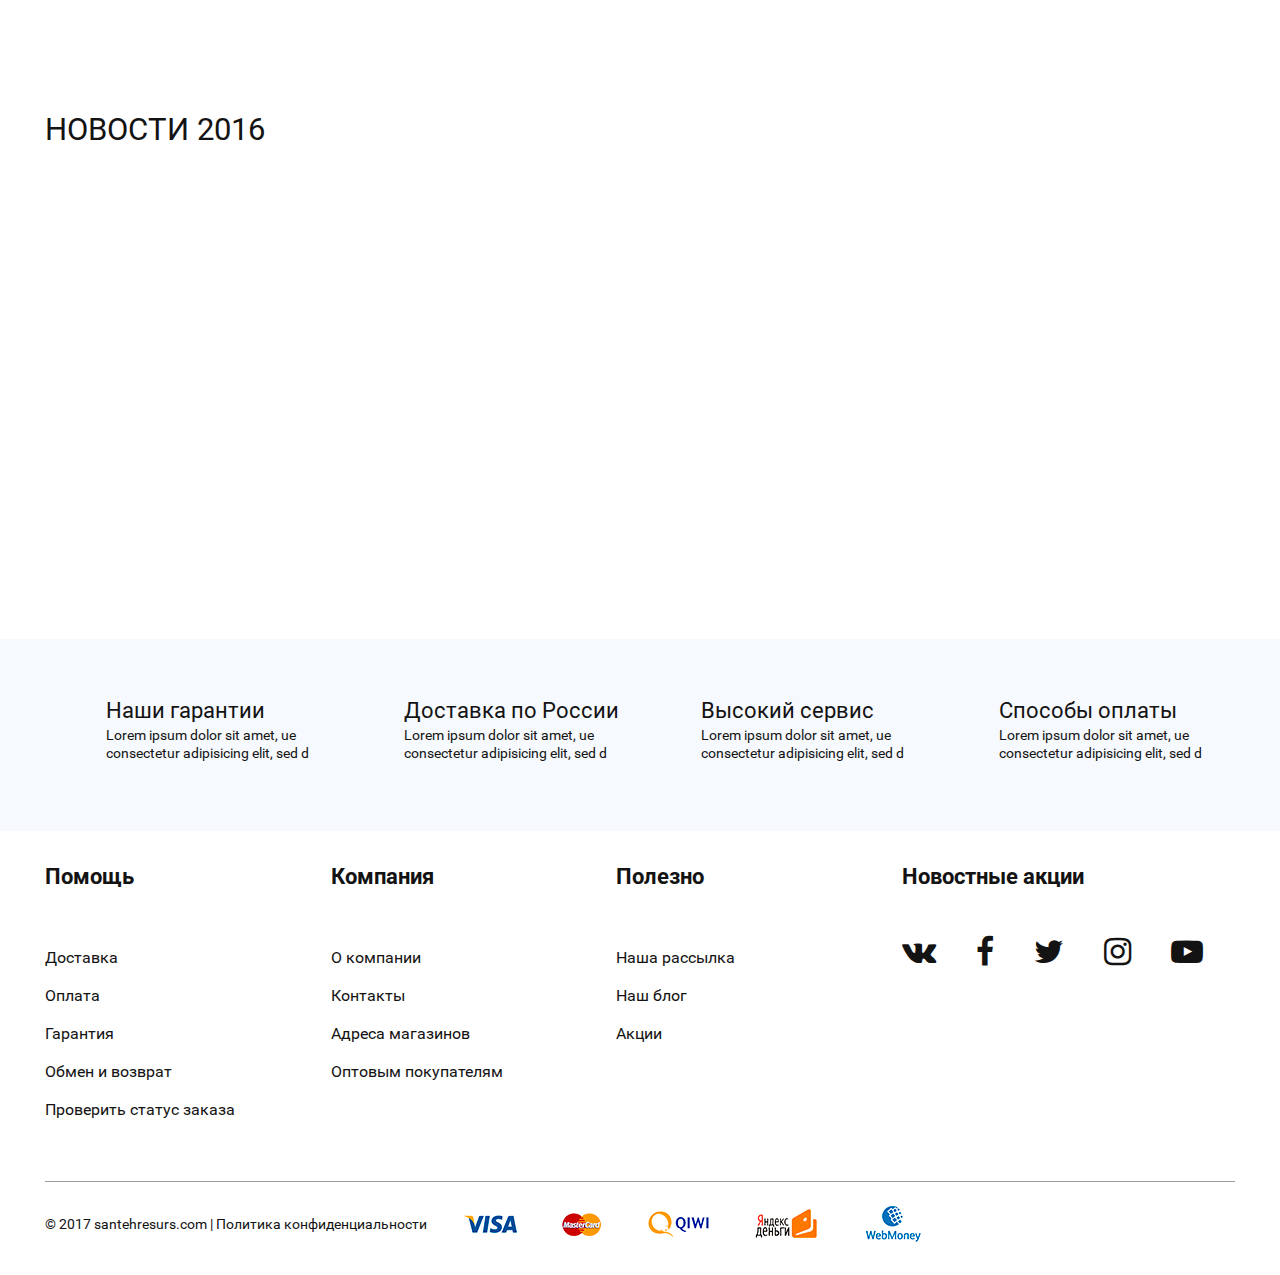
==== commit 8135c3fc: "Santehresurs" ====
--- a/index.html
+++ b/index.html
@@ -121,7 +121,7 @@
 							</div>
 
 							<div class="row-1-col row-1-col-3">
-								<button type="button" class="callback-btn"><i class="fa fa-phone"></i><span>Закахать звонок</span></button>
+								<button type="button" class="callback-btn"><i class="fa fa-phone"></i><span>Заказать звонок</span></button>
 							</div>
 
 						</div>
@@ -248,7 +248,6 @@
 			<div class="row">
 				<div class="promo-block clearfix">
 					<div class="sidebar active left">
-
 						<button type="button" class="hide-sidebar">
 							<i class="fa fa-chevron-circle-left" aria-hidden="true"></i>
 							<br>
--- a/css/style.css
+++ b/css/style.css
@@ -398,10 +398,6 @@
     padding: 18px 0 5px 2%;
 }
 
-.breacrumbs {
-
-}
-
 .breacrumbs li {
     display: inline-block;
     vertical-align: top;
@@ -466,11 +462,6 @@
     background: rgba(107, 171, 68, 1);
 }
 
-.header-site-1 .col {
-    /*display: inline-block;
-    vertical-align: middle;*/
-}
-
 .header-site-1 .col-1 {
     width: 73%;
 }
@@ -479,10 +470,6 @@
     width: 27%;
     text-align: right;
     padding: 13px 0 0 0;
-}
-
-.main-nav-block {
-
 }
 
 .main-nav {
@@ -589,9 +576,6 @@
     background: rgba(34, 86, 2, 1);
 }
 
-.sign-block {
-
-}
 
 .close-main-nav-col {
     /*display: inline-block;*/
@@ -699,10 +683,6 @@
     color: #ffffff;
 }
 
-.header-site-2 {
-
-}
-
 .header-site-2 .col {
     display: inline-block;
     vertical-align: top;
@@ -733,10 +713,6 @@
     padding: 0 0 1px 0;
 }
 
-.header-site-2 .col-2 .row-1 {
-
-}
-
 .header-site-2 .col-2 .row-1-col {
     display: inline-block;
     vertical-align: top;
@@ -755,10 +731,6 @@
 .header-site-2 .col-2 .row-1-col-3 {
     width: 31%;
     position: relative;
-}
-
-.header-site-2 .col-2 .row-1 p {
-    
 }
 
 .adress-icon {
@@ -942,7 +914,6 @@
     position: absolute;
     top: -31px;
     right: 0;
-    /*border: 1px solid transparent;*/
     border: none;
     border-width: 0;
     -webkit-border-radius: 0 0 7px 7px;
@@ -1136,10 +1107,6 @@
     box-shadow: 0 1px 3px 0 rgba(84,168,92, .3);
 }
 
-.info-row {
-
-}
-
 .info-row p {
     display: inline-block;
     vertical-align: baseline;
@@ -1226,6 +1193,7 @@
     position: absolute;
     top: -24px;
     right: -1px;
+    z-index: 2;
     text-align: center;
     background: rgba(238, 51, 51, 1);
     font-family: "Roboto", Arial, Verdana, sans-serif;
@@ -1304,7 +1272,6 @@
     position: relative;
 }
 
-
 .basket-icon {
     display: inline-block;
     vertical-align: top;
@@ -1402,8 +1369,6 @@
     width: 37px;
     height: 35px;
     cursor: pointer;
-/*    position: relative;
-    top: 0;*/
     z-index: 8;
     background: transparent;
     border: 1px solid transparent;
@@ -1457,36 +1422,7 @@
     background: rgba(107, 171, 68, 1);
 }
 
-/*.respmenubtn.active span {
-    position: relative;
-    top: -1px;
-    border: 1px solid #fb6a4f;
-    background: rgba(251, 106, 79, 1);
-}
-
-.respmenubtn.active span:last-child {
-    display: none;
-}
-
-.respmenubtn.active span:first-child {
-    -webkit-transform: rotate(45deg);
-    -moz-transform: rotate(45deg);
-    -o-transform: rotate(45deg);
-    transform: rotate(45deg);
-    margin: 3px 0 0 0;
-    position: relative;
-    top: 3px;
-}
-
-.respmenubtn.active span:nth-child(2) {
-    -webkit-transform: rotate(-45deg);
-    -moz-transform: rotate(-45deg);
-    -o-transform: rotate(-45deg);
-    transform: rotate(-45deg);
-}*/
-
 /* ----- / Responsive Menu Button ------ */
-
 
 /*-------------------------------------------*/
 /* ----- CONTENT ------ */
@@ -1643,7 +1579,6 @@
 .sidebar-nav {
     height: auto;
     width: 100%;
-    /*overflow: hidden;*/
     border-left: 1px solid #9f9f9f;
     border-right: 1px solid #9f9f9f;
     background: rgba(255, 255, 255, 1);
@@ -1658,10 +1593,6 @@
     top: -1px;
     border-bottom: 1px solid #9f9f9f;
 }
-
-/*.sidebar-nav.hover_class {
-    overflow: hidden;
-}*/
 
 .sidebar-nav li {
     position: relative;
@@ -1778,7 +1709,6 @@
 .inner-nav-wrapp .inner-nav li a:hover:before {
     border-bottom: 1px solid #6bab44;
 }
-
 
 .sidebar-nav li a:after {
     display: block;
@@ -2140,16 +2070,12 @@
 
 .sidebar .sidebar-nav {
     height: 0;
-    overflow: hidden;
+    overflow: hidden !important;
 }
 
 .sidebar.active .sidebar-nav  {
+    height: auto;
     overflow: visible !important;
-}
-
-.sidebar.active .sidebar-nav {
-    height: auto;
-    overflow: visible;
 }
 
 .sidebar.active .nav-header {
@@ -2177,6 +2103,7 @@
     display: none;
     width: 41px;
     height: 100%;
+    padding: 0 0 19% 0;
     cursor: pointer;
     position: absolute;
     top: 0;
@@ -2245,10 +2172,34 @@
     position: absolute;
     top: 9px;
     right: 5px;
-    z-index: 2;
+    z-index: 10;
     border: 1px solid transparent;
     background: transparent;
+    -webkit-border-radius: 50%;
+    -moz-border-radius: 50%;
+    -ms-border-radius: 50%;
+    -o-border-radius: 50%;
     border-radius: 50%;
+
+    -webkit-transition-property: transform;
+    -webkit-transition-duration: .3s;
+    -webkit-transition-timing-function: ease;
+
+    -moz-transition-property: transform;
+    -moz-transition-duration: .3s;
+    -moz-transition-timing-function: ease;
+
+    -ms-transition-property: transform;
+    -ms-transition-duration: .3s;
+    -ms-transition-timing-function: ease;
+
+    -o-transition-property: transform;
+    -o-transition-duration: .3s;
+    -o-transition-timing-function: ease;
+
+    transition-property: transform;
+    transition-duration: .3s;
+    transition-timing-function: ease;
 }
 
 .show_inner_list.active,
@@ -2329,16 +2280,8 @@
     padding: 0 2% 0 0;
 }
 
-.bradslider-arrows-append {
-
-}
-
 .brands-slider-box {
     margin: 5px 0 36px 0;
-}
-
-.brand-slider {
-
 }
 
 .brand-slider .slide {
@@ -2408,22 +2351,9 @@
     padding: 60px 0 50px 0;
 }
 
-.popular-goods-slider-box {
-
-}
-
-.popular-goods-slider {
-
-}
-
-.popular-goods-slider .slide {
-    /*margin: 10px 0;*/
-}
-
 .good-thumb {
     display: inline-block;
     vertical-align: top;
-    /*width: 282px;*/
     width: 290px;
     margin: 10px 0;
     overflow: hidden;
@@ -2579,10 +2509,6 @@
     background: rgba(107, 171, 68, 1);
 }
 
-.to-diff {
-
-}
-
 .to-diff .lib-small {
     position: relative;
     top: 5px;
@@ -2649,7 +2575,6 @@
     opacity: 1;
 }
 
-
 /*-- /Section 3 Main Page --*/
 
 /*-- Section 4 Main Page --*/
@@ -2791,10 +2716,6 @@
 
 .news-sect {
     padding: 35px 0 44px 0;
-}
-
-.news-thumbnails {
-
 }
 
 .news-thumb {
@@ -3031,10 +2952,6 @@
     padding: 40px 0 49px 0;
 }
 
-.advantages-thumbnails {
-
-}
-
 .advantage-thumb {
     display: inline-block;
     vertical-align: top;
@@ -3053,10 +2970,6 @@
 
 .advantage-thumb .col-1 {
     width: 61px;    
-}
-
-.advantage-thumb .col-2 {
-
 }
 
 .advantage-icon {
@@ -3108,7 +3021,6 @@
     padding: 0;
 }
 
-
 /*-- Section 8 Main Page --*/
 
 /*-- Section 1 Categories Page --*/
@@ -3142,7 +3054,7 @@
 .catalog-sort-list {
     display: inline-block;
     vertical-align: bottom;
-    width: 82%;
+    width: 78%;
 }
 
 .catalog-sort-list li {
@@ -3217,7 +3129,7 @@
 .catalog-views-btns {
     display: inline-block;
     vertical-align: bottom;
-    width: 18%;
+    width: 22%;
 }
 
 .catalog-th-btn {
@@ -3387,7 +3299,7 @@
 }
 
 .catalog-sort-row {
-    padding: 19px 0 16px 0;
+    padding: 19px 0 6px 0;
     overflow: hidden;
     border-bottom: 1px solid #cbcbcb;
 }
@@ -3401,15 +3313,15 @@
 }
 
 .select-box {
-    display: inline-block;
+    display: inline-table;
     vertical-align: top;
     margin: 0 2% 0 0;
     padding: 11px 0 16px 0;
 }
 
 .catalog-sort-row label {
-    display: inline-block;
-    vertical-align: middle;
+    display: table-cell;
+    vertical-align: top;
     min-width: 66px;
     text-align: right;
     font-family: "Roboto", Arial, Verdana, sans-serif;
@@ -3420,12 +3332,12 @@
     padding: 4px 1.5% 4px 0;
 }
 
-.catalog-sort-row select {
-    display: inline-block;
-    vertical-align: middle;
+.catalog-sort-row select,
+.select-box .select2-container {
+    display: table-cell;
+    vertical-align: top;
     padding: 0 2%;
-    max-width: 251px;
-    width: 29%;
+    width: 262px;
     font-family: "Roboto", Arial, Verdana, sans-serif;
     font-size: 16px;
     line-height: 31px;
@@ -3453,6 +3365,8 @@
     display: inline-table;
     vertical-align: top;
     width: 58%;
+    margin: 0 0 10px 0;
+    padding: 3px 0 16px 0;
 }
 
 .range-slider-block .cell {
@@ -3464,20 +3378,31 @@
     width: 56px;
 }
 
+.range-slider-block .cell-2 {
+    width: auto;
+    max-width: 454px;
+}
+
 
 .range-slider-header {
+    display: inline-table;
+    vertical-align: top;
+    width: 100%;
     padding: 3px 0 0 0;
 }
 
 .range-slider-header p {
-    display: inline-block;
+    display: table-cell;
     vertical-align: bottom;
 }
 
 .range-slider-header .input-range-box {
-    display: inline-block;
+    /*display: table-cell;*/
+    display: inline-table;
     vertical-align: bottom;
+    min-width: 138px;
     padding: 5px 0;
+    text-align: left;
 }
 
 .range-slider-header .input-range-box:nth-child(2) {
@@ -3487,9 +3412,9 @@
 .input-range-box label,
 .input-range-box .price-sl-input,
 .input-range-box p {
-    display: inline-block;
+    display: table-cell;
     vertical-align: bottom;
-    min-width: auto;
+    width: auto;
     font-family: "Roboto", Arial, Verdana, sans-serif;
     font-size: 16px;
     line-height: 22px;
@@ -3498,8 +3423,16 @@
     margin: 0 5px 0 0;
 }
 
+.input-range-box label {
+    width: auto;
+    min-width: 38px;
+    padding: 0 3% 4px 0;
+    text-align: center;
+}
+
 .input-range-box .price-sl-input {
     width: 130px;
+    height: 31px;
     font-family: "Roboto", Arial, Verdana, sans-serif;
     font-size: 16px;
     line-height: 31px;
@@ -3557,6 +3490,7 @@
     display: inline-block;
     vertical-align: top;
     width: 33.33%;
+    padding: 0 2% 0 0;
 }
 
 .catalog-links li {
@@ -3613,12 +3547,13 @@
 
 .catalog-thubnails {
     padding: 16px 0;
+    text-align: center;
 }
 
 .catalog-thubnails .good-thumb {
     display: inline-block;
     vertical-align: top;
-    width: 25%;
+    width: 278px;
 }
 
 .catalog-thubnails .good-thumb .inner {
@@ -3627,10 +3562,6 @@
 
 .catalog-thubnails .good-thumb:hover {
    z-index: 2;
-}
-
-.catalog-pagination {
-
 }
 
 .catalog-pagination li {
@@ -3739,10 +3670,6 @@
     width: 51%;
 }
 
-.card-big-slider-box {
-
-}
-
 .card-big-slider {
     display: block;
     width: 100%;
@@ -3774,10 +3701,6 @@
 
 .card-miniatures-slider-box {
     margin: 3px 0;
-}
-
-.card-miniatures-slider {
-
 }
 
 .card-miniatures-slider .slide {
@@ -3821,10 +3744,6 @@
     min-height: 100%;
 }
 
-.good-card-info-block {
-
-}
-
 .good-card-info-block .inner {
     padding: 12px 0 12px 3%;
 }
@@ -3848,10 +3767,6 @@
     text-transform: uppercase;
 }
 
-.info-table {
-
-}
-
 .table-row {
     display: table;
     width: 100%;
@@ -3885,10 +3800,6 @@
 
 .table-row .cell-1 {
     width: 67px;
-}
-
-.table-row .cell-2 {
-
 }
 
 .table-row .cell p {
@@ -3922,7 +3833,6 @@
 
 .table-row select {
     width: 100%;
-    min-width: 270px !important; 
 }
 
 .radio-block {
@@ -3947,10 +3857,6 @@
     -ms-transform: scale( 1.3);
     -o-transform: scale( 1.3);
     transform: scale( 1.3);
-}
-
-.radio-block input {
-
 }
 
 .choise-count {
@@ -4333,6 +4239,15 @@
     width: auto;
 }
 
+.card-promo-block .two-cols-box .col-1 {
+    width: 41px;
+    padding: 8px 0 0 0;
+}
+
+.card-promo-block .two-cols-box .col-2 {
+    width: auto;
+}
+
 .two-cols-box p {
     font-family: "Roboto", Arial, Verdana, sans-serif;
     font-size: 14px;
@@ -4447,10 +4362,6 @@
 /*-- /Section 3 Categories Page --*/
 
 /*-- Section 4 Categories Page --*/
-
-.descript-table {
-
-}
 
 .descript-row {
     display: table;
@@ -4583,10 +4494,6 @@
     position: relative;
 }
 
-.tabs-h {
-
-}
-
 .tabs-h h2 {
     display: inline-block;
     vertical-align: top;
@@ -4596,11 +4503,6 @@
 .tabs-h .tab-nav {
     display: inline-table;
     vertical-align: top;
-}
-
-
-.tab-nav {
-
 }
 
 .tab-nav li {
@@ -4636,7 +4538,6 @@
 .tab-nav li button:active {
     color: #528e2e;
 }
-
 
 .tab-nav li button:after {
     display: block;
@@ -4826,10 +4727,6 @@
     width: 100%;
 }
 
-.footer {
-
-}
-
 .footer .col {
     display: inline-block;
     vertical-align: top;
@@ -4926,10 +4823,6 @@
     padding: 10px 20px;
 }
 
-.socials li a {
-
-}
-
 .socials li a .fa {
     font-size: 32px;
     line-height: 32px;
@@ -4971,7 +4864,6 @@
     color: #00acec;
 }
 
-
 .footer-bottom-row {
     border-top: 1px solid #9f9f9f;
     padding: 8px 0 17px 0;
@@ -5032,7 +4924,6 @@
     color: #6bab44;
 }
 
-
 .payments-systems-list {
     display: inline-block;
     vertical-align: middle;
@@ -5051,21 +4942,17 @@
     height: auto;
 }
 
-
 /*-- Fixed Block --*/
 
 .fixed-block {
     display: block;
     width: 80px;
+    height: 142px;
     position: fixed;
     top: 70%;
     right: 1px;
     z-index: 10;
     background: rgba(65, 67, 70, 1);
-}
-
-.fixed-block .inner {
-
 }
 
 .fixed-block .scroll-top {
@@ -5156,7 +5043,6 @@
     color: #ffffff;
     text-align: center;
 }
-
 
 /*-- /Fixed Block --*/
 
@@ -5210,7 +5096,7 @@
 .popup {
     /*display: block;*/
     display: none;
-    width: 98%;
+    width: 100%;
     margin: 20px 0;
     padding: 41px 0 64px 0;
     position: relative;
@@ -5219,7 +5105,6 @@
     -moz-box-shadow: 0px 2px 6px 0px rgba(84,168,92,0.3);
     box-shadow: 0px 2px 6px 0px rgba(84,168,92,0.3);
 }
-
 
 .close_popup {
     display: block;
@@ -5338,5 +5223,4 @@
     background-size: 100%;
 }
 
-
 /*-- Popups --*/--- a/css/responsive.css
+++ b/css/responsive.css
@@ -3,7 +3,6 @@
 	.row {
 		padding: 0 2%;
 	}
-
 
 }
 
@@ -89,6 +88,16 @@
 }
 
 @media only screen and (max-width: 900px) {
+
+	.h-group-border h2 {
+	    font-size: 25px;
+	}
+
+	.breadcrumbs-block {
+	    width: 100%;
+	    min-height: auto;
+	    padding: 8px 0 5px 0;
+	}
 
 	/*-- Sidebar --*/
 
@@ -165,7 +174,7 @@
 	}
 
 	.sidebar.active .nav-header {
-		background: rgba(107, 171, 68, .8);
+		background: rgba(107, 171, 68, .7);
 	}
 
 	.sidebar.active .nav-header:hover {
@@ -194,10 +203,6 @@
 		min-width: 290px;
 	}
 
-	.sidebar {
-
-	}
-
 	.inner-nav li .inner-nav {
 		display: none;
 		position: relative;
@@ -254,6 +259,70 @@
 
 	/*-- /Section 8 Main Page --*/
 
+	/*-- Section 2 Card Page --*/
+
+	.card-promo-block .col-1 {
+	    width: 558px;
+	    margin: 0 auto;
+	    display: block;
+	    float: none;
+	    padding: 18px 0;
+	}
+
+	.card-promo-block .col-2 {
+	    width: 100%;
+	}
+
+	.card-promo-block .select-box {
+		display: inline-block;
+	}
+
+	.two-cols-box {
+	    margin: 15px 0;
+	}
+
+	/*-- /Section 2 Card Page --*/
+
+	/*-- Section 3 Card Page --*/
+
+	.h-group-border {
+	    margin: 0 0 2px 0;
+	}
+
+	.h-group-border .right-col p {
+	    padding: 0 0 3px 0;
+	}
+
+	.h-group-border .right-col .socials {
+	    margin: 0 -15px 0 0;
+	}
+
+    /*-- /Section 3 Card Page --*/
+
+
+	/*-- Section 4 Card Page --*/
+
+	.descript-row .cell-1 {
+		width: 30%;
+		padding-top: 4px;
+	    padding-bottom: 6px;
+	}
+
+	.descript-row .cell-2 {
+		width: 70%;
+		padding: 5px 0 5px 5%;
+	}
+
+	/*-- /Section 4 Card Page --*/
+
+	/*-- Section 6 Card Page --*/
+
+	.tab-nav li {
+	    padding: 0 3%;
+	}
+
+	/*-- /Section 6 Card Page --*/
+
 	/*-- Footer --*/
 
 	.seo-txt {
@@ -301,6 +370,9 @@
 	    text-align: right;
 	}
 
+	.h-group-shape:after {
+	    display: none;
+	}
 
 	/*-- Header --*/
 
@@ -318,13 +390,12 @@
 
 	.main-nav-wrapp {
 		display: block;
-		/*display: none;*/
 		width: 100%;
 		height: 100vh;
 		padding-bottom: 30px;
 		background: rgba(107, 171, 68, .9);
 		position: fixed;
-		top: -110%;
+		top: -120%;
 		left: 0;
 		z-index: 3;
 		
@@ -544,6 +615,7 @@
 
 	.fixed-block {
 	    width: 63px;
+	    height: 116px;
 	    top: initial;
 	    bottom: 0;
 	    right: 1px;
@@ -588,6 +660,56 @@
 
 	/*-- Section 7 Main Page --*/
 
+	/*-- Section 2 Categories Page --*/
+
+	.catalog-sort-row {
+	    padding: 10px 0;
+	}
+
+	.select-box {
+		width: 100%
+	    margin: 0;
+	    padding: 11px 0 16px 0;
+	}
+
+	/*-- Section 1 Categories Page --*/
+
+	.catalog-sort-header {
+	    padding: 3px 0 0 0;
+	}
+
+	.catalog-sort-list {
+	    width: 61%;
+	}
+
+	.catalog-views-btns {
+	    width: 39%;
+	}
+
+	.catalog-sort-list li {
+	    padding: 0 6px;
+	}
+
+	.catalog-sort-list li:nth-child(1) {
+	    padding: 0 6px 0 0;
+	}
+
+	.catalog-sort-list li a {
+		padding: 6px 0 2px 0;
+	    font-size: 14px;
+	    line-height: 23px;
+	}
+
+	.select-box {
+	    padding: 6px 0;
+	}
+
+	.range-slider-block {
+	    width: 83%;
+	}
+
+	/*-- /Section 1 Categories Page --*/
+
 	/*--  Footer --*/
 
 	.footer .col {
@@ -628,6 +750,38 @@
 
 	/*-- /Footer --*/
 
+	/*-- Popups --*/
+
+	.popup {
+	    margin: 60px 0;
+	    padding: 42px 0 27px 0;
+	}
+
+	.popup h2 {
+	    font-size: 22px;
+	    line-height: 24px;
+	    padding: 0 4%;
+	}
+
+	.popup .input-block {
+	    margin: 17px 0;
+	}
+
+	.popup .submit-btn {
+	    padding: 12px 9%;
+	    font-size: 17px;
+	    line-height: 20px;
+	}
+
+	.succes-send {
+	    margin: 11px auto 32px auto;
+	}
+
+	h2.bottom-shape:after {
+	    margin: 20px auto 29px auto;
+	}
+
+	/*-- /Popups --*/
 
 }
 
@@ -712,12 +866,6 @@
 
 	/*-- /Section 1 Main Page --*/
 
-	/*-- Section 2 Main Page --*/
-
-
-
-	/*-- /Section 2 Main Page --*/
-
 	/*-- Section 8 Main Page --*/
 
 	.advantage-thumb {
@@ -725,6 +873,56 @@
 	}
 
 	/*-- /Section 8 Main Page --*/
+
+	/*-- Section 1 Categories Page --*/
+
+	.select-box {
+		width: 95%;
+	}
+
+	.catalog-sort-row label {
+		text-align: left;
+	}
+
+	.catalog-sort-row select {
+	    padding: 0 1%;
+	    max-width: 290px;
+	}
+
+	.range-slider-block {
+		display: block;
+	}
+
+	.range-slider-block .cell {
+	    display: block;
+	}
+
+	.input-range-box .price-sl-input {
+	    width: 84px;
+	}
+
+	.catalog-links-block {
+	    width: 50%;
+	    padding: 10px 2% 10px 0;
+	}
+
+	.catalog-links li {
+	    padding: 0 0 4px 0;
+	}
+
+	/*-- /Section 1 Categories Page --*/
+
+	/*-- Section 2 Card Page --*/
+
+	.card-promo-block .col-1 {
+	    width: 100%;
+	}
+
+	.card-big-slide {
+		width: 100%;
+	}
+
+	/*-- /Section 2 Card Page --*/
 
 	/*--  Footer --*/
 
@@ -785,6 +983,34 @@
 
 	/*-- /Header --*/
 
+	/*-- Sidebar --*/
+
+	.nav-header {
+	    width: 31px;
+	}
+
+	.burger span {
+	    width: 24px;
+	}
+
+	.nav-header .p-1 {
+	    font-size: 21px;
+	    line-height: 23px;
+	}
+
+	/*-- /Sidebar --*/
+
+	/*-- Section 6 Main Page --*/
+
+	.submit-btn {
+	    margin: 20px 0;
+	    padding: 14px 7%;
+	    font-size: 16px;
+	    font-weight: normal;
+	}
+
+	/*-- /Section 6 Main Page --*/
+
 	/*-- Section 7 Main Page --*/
 
 	.news-thumb {
@@ -794,6 +1020,129 @@
 	}
 
 	/*-- Section 7 Main Page --*/
+
+	/*-- Section 1 Categories Page --*/
+
+	.catalog-links-block {
+	    width: 100%;
+	}
+
+	/*-- /Section 1 Categories Page --*/
+
+	/*-- Section 2 Card Page --*/
+
+	.card-promo-block .col-1 {
+	    width: 100%;
+	}
+
+	.card-big-slider {
+		display: block;
+		width: 100%;
+		max-width: 350px;
+		height: 325px;
+		margin: 0 auto;
+	}
+
+	.card-big-slider .slide {
+    	height: 325px;
+	}
+
+	.card-big-slider img.desktop-img {
+	    display: none;
+	}
+
+	.card-big-slider img.resp-img {
+	    display: block;
+	}
+
+	.good-card-info-block h2 {
+	    font-size: 22px;
+	    line-height: 24px;
+	}
+
+	.select-cell .cell-1,
+	.select-cell .cell-2 {
+		display: block;
+		width: 100%;
+	}
+
+	.good-card-info-block .align-right {
+		text-align: left;
+	}
+
+	.good-card-info-block .green-pill {
+	    margin: 10px 0 10px 0%;
+	}
+
+	/*-- /Section 2 Card Page --*/
+
+	/*-- Section 3 Card Page --*/
+
+	.h-group-border.right-col h2 {
+	    width: 100%;
+	}
+
+	.h-group-border .right-col {
+	    width: 100%;
+	    text-align: left;
+	    overflow: visible;
+	}
+
+	.h-group-border .right-col p {
+	    vertical-align: top;
+	    padding-top: 9px;
+	}
+
+	.h-group-border .right-col .socials {
+	    vertical-align: top;
+	}
+
+	/*-- /Section 3 Card Page --*/
+
+	/*-- Section 4 Card Page --*/
+
+	.testimonial {
+		text-align: center;
+	}
+
+	.testimonial .cell {
+	    display: inline-block;
+	}
+
+	/*-- /Section 4 Card Page --*/
+
+	/*-- Section 5 Card Page --*/
+
+	.tabs-h .tab-nav {
+	    display: block;
+	}
+
+	.tab-nav li {
+	    display: inline-block;
+	    padding: 4px 3% 0 3%;
+	}
+
+	.tab-nav li button {
+	    padding: 3px 0;
+		font-size: 16px;
+		line-height: 21px;
+	}
+
+	.tab .links {
+	    margin: 0 0 15px 0;
+	    padding: 16px 0 14px 0;
+	}
+
+	.tab h2 {
+	    font-size: 17px;
+	    line-height: 17px;
+	}
+
+	.tab .more {
+	    margin: 12px 0 0 0;
+	}
+
+	/*-- /Section 5 Card Page --*/
 
 	/*--  Footer --*/
 
@@ -834,6 +1183,23 @@
 	}
 
 	/*-- /Footer --*/
+
+
+	/*-- Popups --*/
+
+	.popup h2 {
+	    font-size: 19px;
+	    line-height: 24px;
+	    padding: 0 4%;
+	}
+
+	.popup .submit-btn {
+	    padding: 6px 9%;
+		font-size: 14px;
+		line-height: 20px;
+	}
+
+	/*-- /Popups --*/
 
 }
 
@@ -873,6 +1239,8 @@
 
 	.inner-nav li a {
 	    padding: 7px 2% 3px 10%;
+	    font-size: 16px;
+	    line-height: 30px;
 	}
 
 }
--- a/vendors/css/select2.css
+++ b/vendors/css/select2.css
@@ -155,7 +155,7 @@
     height: 26px;
     position: absolute;
     top: 1px;
-    right: 1px;
+    right: 8px;
     width: 20px; }
     .select2-container--default .select2-selection--single .select2-selection__arrow b {
       border-color: #292929 transparent transparent transparent;
